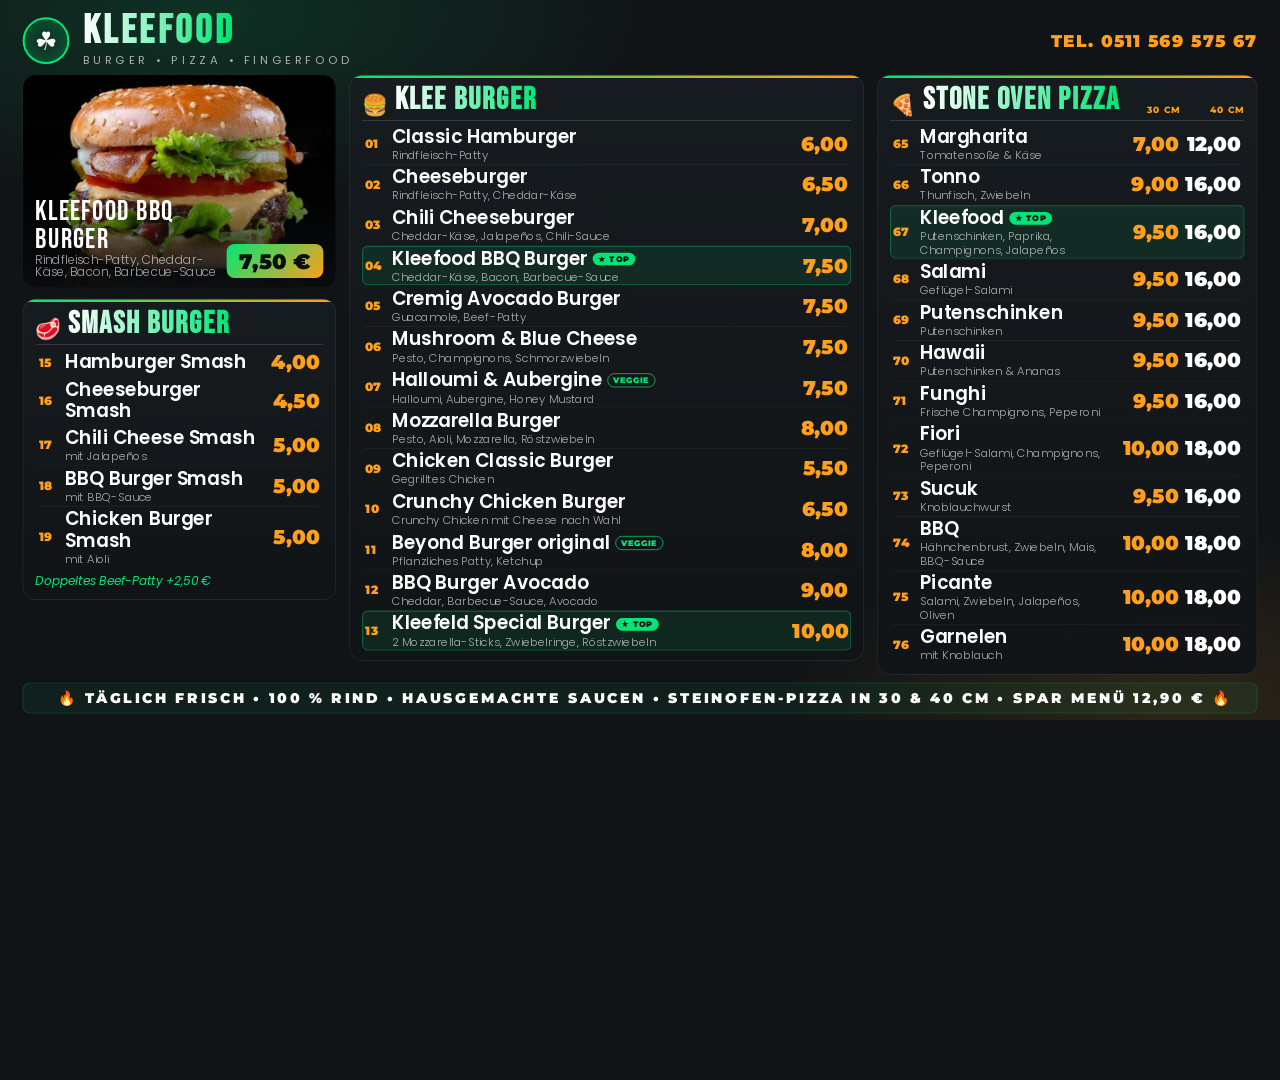
==== screen_left.html @ e74edaed "Versionsnummer an den Bildpfaden gegen alte Bilder im Cache Co-Authored-By: Claude Opus 5 <noreply@a" ====
<!DOCTYPE html>
<html lang="de">
<head>
<meta charset="UTF-8">
<title>KLEEFOOD – Screen 1 – Burger & Pizza</title>
<link href="https://fonts.googleapis.com/css2?family=Bebas+Neue&family=Montserrat:wght@800;900&family=Poppins:wght@300;500;600&display=swap" rel="stylesheet">
<style>
/* =======================================================================
   KLEEFOOD – SCREEN 1 (1920x1080)
   Alles gleichzeitig sichtbar, nichts wechselt:
     links   echte Fotos (Burger, Pizza) + Smash Burger
     Mitte   alle Burger 01–13
     rechts  alle Pizzen 65–76 mit 30 cm / 40 cm
   Bewegung: Fotos mit langsamem Zoom, Einblendungen laufen alle 60 s neu.
   Fire TV Stick: nur transform / opacity / clip-path, keine Filter.
   ======================================================================= */

:root{
  --bg:#111417; --green:#00E676; --gold:#FF9F1C;
  --white:#fff; --muted:rgba(255,255,255,.64); --line:rgba(255,255,255,.09);
}
*{margin:0;padding:0;box-sizing:border-box;}
html,body{
  width:1920px;height:1080px;overflow:hidden;background:var(--bg);color:var(--white);
  font-family:'Poppins',system-ui,sans-serif;transform-origin:top left;
}
#board{
  position:relative;width:1920px;height:1080px;padding:18px 34px 0;display:flex;flex-direction:column;
  background:
    radial-gradient(56% 42% at 16% 2%,  rgba(0,230,118,.14), transparent 62%),
    radial-gradient(50% 40% at 92% 98%, rgba(255,159,28,.12), transparent 62%);
}

/* ---------- Kopf ---------- */
header{display:flex;align-items:center;flex:none;height:86px;}
header .mark{margin-right:20px;}
.mark{width:70px;height:70px;flex:none;border-radius:50%;font-size:38px;
  display:flex;align-items:center;justify-content:center;
  border:3px solid var(--green);background:rgba(0,230,118,.08);box-shadow:0 0 28px rgba(0,230,118,.22) inset;}
.brand h1{font-family:'Bebas Neue',sans-serif;font-size:62px;line-height:.88;letter-spacing:5px;
  background:linear-gradient(92deg,var(--white),var(--green) 55%,var(--gold));
  -webkit-background-clip:text;background-clip:text;color:transparent;}
.brand p{font-size:17px;letter-spacing:6px;text-transform:uppercase;color:var(--muted);margin-top:3px;}
.hours{margin-left:auto;text-align:right;font-family:'Montserrat',sans-serif;}
.hours .a{font-size:25px;font-weight:900;letter-spacing:2px;color:var(--gold);}
.hours .b{font-size:18px;font-weight:800;margin-top:4px;color:var(--muted);}

/* ---------- Raster ---------- */
#grid{flex:1;min-height:0;display:grid;grid-gap:20px;grid-template-columns:470px 1fr 570px;gap:20px;margin-top:8px;}
.col{display:flex;flex-direction:column;min-height:0;}
.col > * + *{margin-top:16px;}
.card{
  background:linear-gradient(180deg,rgba(23,28,32,.94),rgba(17,20,23,.94));
  border:1.5px solid var(--line);border-radius:20px;padding:14px 18px;
  display:flex;flex-direction:column;overflow:hidden;position:relative;min-height:0;
}
.card::before{content:"";position:absolute;top:0;left:0;right:0;height:4px;
  background:linear-gradient(90deg,var(--green),var(--gold));}
.play .card{animation:cardIn .7s cubic-bezier(.22,1,.36,1) calc(var(--c)*.1s) both;}
@keyframes cardIn{from{opacity:0;transform:translateY(34px);} to{opacity:1;transform:none;}}

/* ---------- Bildfenster (Burger und Pizza im Wechsel) ---------- */
.shot{position:relative;flex:none;height:320px;border-radius:20px;overflow:hidden;border:1.5px solid var(--line);background:#000;}
.shot .pic{
  position:absolute;top:0;left:0;right:0;bottom:0;
  background-position:center;background-size:cover;background-repeat:no-repeat;
  opacity:0;transition:opacity .8s ease;
}
.shot .pic.on{opacity:1;}
.shot::after{content:"";position:absolute;top:0;left:0;right:0;bottom:0;pointer-events:none;
  background:linear-gradient(0deg,rgba(10,12,14,.93) 0%,rgba(10,12,14,.12) 44%,transparent 68%);}
.shot .cap{position:absolute;left:18px;right:18px;bottom:14px;z-index:2;display:flex;align-items:flex-end;}
.shot .cap .t{font-family:'Bebas Neue',sans-serif;font-size:42px;line-height:1;letter-spacing:2px;}
.shot .cap .t b{display:block;font-family:'Poppins';font-weight:300;font-size:18px;color:var(--muted);letter-spacing:0;}
.shot .cap .p{margin-left:auto;font-family:'Montserrat',sans-serif;font-weight:900;font-size:32px;
  color:#0b0f11;background:linear-gradient(135deg,var(--green),var(--gold));padding:6px 18px;border-radius:12px;white-space:nowrap;}

/* ---------- Kategorie-Kopf ---------- */
.head{display:flex;align-items:flex-end;padding-bottom:7px;margin-bottom:4px;
  border-bottom:2px solid rgba(255,255,255,.13);flex:none;}
.sec + .sec .head{margin-top:10px;}
.play .head{animation:wipe .7s cubic-bezier(.22,1,.36,1) calc(.12s + var(--c)*.1s) both;}
@keyframes wipe{from{clip-path:inset(0 100% 0 0);} to{clip-path:inset(0 0 0 0);}}
.head .ico{font-size:31px;line-height:1;margin-right:10px;}
.head h2{font-family:'Bebas Neue',sans-serif;font-size:46px;letter-spacing:2.5px;line-height:1;
  background:linear-gradient(90deg,var(--white),var(--green));
  -webkit-background-clip:text;background-clip:text;color:transparent;}
.head .sizes{margin-left:auto;display:flex;}
.head .sizes span + span{margin-left:12px;}
.head .sizes span{width:84px;text-align:right;font-size:14px;font-weight:800;color:var(--gold);
  font-family:'Montserrat',sans-serif;letter-spacing:1px;text-transform:uppercase;}

/* ---------- Zeile ---------- */
.row{display:flex;align-items:center;padding:3px 5px;border-radius:9px;position:relative;}
.row + .row{border-top:1px solid rgba(255,255,255,.06);}
.play .row{animation:rowIn .5s cubic-bezier(.22,1,.36,1) calc(.25s + var(--c)*.1s + var(--i)*.045s) both;}
@keyframes rowIn{from{opacity:0;transform:translateY(26px);} to{opacity:1;transform:none;}}
.row .no{font-family:'Montserrat',sans-serif;font-weight:900;font-size:18px;color:var(--gold);width:30px;flex:none;margin-right:10px;}
.row .tx{flex:1;min-width:0;}
.row .nm{font-size:28px;font-weight:600;line-height:1.16;}
.row .ig{font-size:17px;font-weight:300;color:var(--muted);line-height:1.2;margin-top:1px;}
.row .pr{font-family:'Montserrat',sans-serif;font-weight:900;font-size:30px;color:var(--gold);
  width:84px;text-align:right;flex:none;white-space:nowrap;margin-left:10px;}
.row .pr.two{color:var(--white);}
.play .row .pr{animation:pop .45s cubic-bezier(.34,1.56,.64,1) calc(.4s + var(--c)*.1s + var(--i)*.045s) both;}
@keyframes pop{0%{opacity:0;transform:scale(.65);}60%{opacity:1;transform:scale(1.16);}100%{transform:scale(1);}}

.row.best{background:rgba(0,230,118,.09);box-shadow:inset 0 0 0 1.5px rgba(0,230,118,.32);}
.play .row.best{animation:rowIn .5s cubic-bezier(.22,1,.36,1) calc(.25s + var(--c)*.1s + var(--i)*.045s) both,
                          beat 7s ease-in-out 2s infinite;}
@keyframes beat{0%,88%,100%{transform:scale(1);}94%{transform:scale(1.03);}}
.tag{font-family:'Montserrat',sans-serif;font-size:12px;font-weight:900;letter-spacing:1.1px;
  padding:2px 8px;border-radius:99px;margin-left:8px;vertical-align:middle;white-space:nowrap;}
.tag.b{background:var(--green);color:#0b0f11;}
.tag.v{border:1px solid var(--green);color:var(--green);}
.hint{font-size:18px;font-style:italic;color:var(--green);padding-top:6px;}

/* ---------- Ticker ---------- */
footer{flex:none;height:66px;display:flex;align-items:center;padding:10px 0;}
#ticker{flex:1;height:46px;border-radius:11px;overflow:hidden;display:flex;align-items:center;
  border:1.5px solid rgba(0,230,118,.28);background:rgba(0,230,118,.06);}
#ticker .tr{display:flex;white-space:nowrap;animation:scroll 38s linear infinite;}
#ticker .tr span{font-family:'Montserrat',sans-serif;font-weight:900;font-size:21px;letter-spacing:4px;
  padding:0 52px;text-transform:uppercase;}
@keyframes scroll{from{transform:translateX(0);}to{transform:translateX(-50%);}}
</style>
</head>
<body>
<div id="board" class="play">

  <header>
    <div class="mark">☘</div>
    <div class="brand">
      <h1>KLEEFOOD</h1>
      <p>Burger • Pizza • Fingerfood</p>
    </div>
    <div class="hours">
      <div class="a">TEL. 0511 569 575 67</div>
    </div>
  </header>

  <div id="grid">
    <!-- Spalte 1: echte Fotos + Smash Burger -->
    <div class="col" style="--c:0">
      <div class="shot">
        <div class="pic" id="shotA"></div>
        <div class="pic" id="shotB"></div>
        <div class="cap">
          <div class="t" id="clipTitle"></div>
          <div class="p" id="clipPrice"></div>
        </div>
      </div>
      <div class="card" id="smash"></div>
    </div>

    <!-- Spalte 2: alle Burger -->
    <div class="col" style="--c:1"><div class="card" id="burger"></div></div>

    <!-- Spalte 3: alle Pizzen -->
    <div class="col" style="--c:2"><div class="card" id="pizza"></div></div>
  </div>

  <footer><div id="ticker"><div class="tr" id="tr"></div></div></footer>
</div>

<script>
/* =======================================================================
   INHALTE – Burger, Smash Burger und Pizza aus der KLEEFOOD-Karte.
   Fingerfood, Beilagen, Vegetarisch, Dips und Spar Menü laufen auf Screen 2.
   Eigene Fotos? Einfach die URLs in PHOTOS auf z. B. "fotos/burger.jpg" ändern.
   ======================================================================= */
/* Zwei Bilder im Wechsel – keine Videos mehr, damit der Fire TV Stick
   nichts dekodieren muss. Bilder liegen lokal im Ordner fotos/.          */
const V = "?v=2";                       // erzwingt Neuladen nach Bildtausch

const SHOTS = [
  {img:"fotos/burger.jpg", t:"KLEEFOOD BBQ BURGER", s:"Rindfleisch-Patty, Cheddar-Käse, Bacon, Barbecue-Sauce", p:"7,50 €"},
  {img:"fotos/pizza.jpg",  t:"PIZZA KLEEFOOD",    s:"Putenschinken, Paprika, Champignons, Jalapeños",     p:"9,50 €"}
];
const SHOT_MS = 8000;   // Wechsel alle 8 Sekunden

const TICKER = "🔥 TÄGLICH FRISCH • 100 % RIND • HAUSGEMACHTE SAUCEN • STEINOFEN-PIZZA IN 30 & 40 CM • SPAR MENÜ 12,90 € 🔥";

const SECTIONS = {
  burger: { ico:"🍔", title:"KLEE BURGER", items:[
    {no:"01", nm:"Classic Hamburger",      ig:"Rindfleisch-Patty",                             pr:"6,00"},
    {no:"02", nm:"Cheeseburger",           ig:"Rindfleisch-Patty, Cheddar-Käse",               pr:"6,50"},
    {no:"03", nm:"Chili Cheeseburger",     ig:"Cheddar-Käse, Jalapeños, Chili-Sauce",          pr:"7,00"},
    {no:"04", nm:"Kleefood BBQ Burger",    ig:"Cheddar-Käse, Bacon, Barbecue-Sauce",           pr:"7,50", best:true},
    {no:"05", nm:"Cremig Avocado Burger",  ig:"Guacamole, Beef-Patty",                         pr:"7,50"},
    {no:"06", nm:"Mushroom & Blue Cheese", ig:"Pesto, Champignons, Schmorzwiebeln",            pr:"7,50"},
    {no:"07", nm:"Halloumi & Aubergine",   ig:"Halloumi, Aubergine, Honey Mustard",            pr:"7,50", veg:true},
    {no:"08", nm:"Mozzarella Burger",      ig:"Pesto, Aioli, Mozzarella, Röstzwiebeln",        pr:"8,00"},
    {no:"09", nm:"Chicken Classic Burger", ig:"Gegrilltes Chicken",                            pr:"5,50"},
    {no:"10", nm:"Crunchy Chicken Burger", ig:"Crunchy Chicken mit Cheese nach Wahl",          pr:"6,50"},
    {no:"11", nm:"Beyond Burger original", ig:"Pflanzliches Patty, Ketchup",                   pr:"8,00", veg:true},
    {no:"12", nm:"BBQ Burger Avocado",     ig:"Cheddar, Barbecue-Sauce, Avocado",              pr:"9,00"},
    {no:"13", nm:"Kleefeld Special Burger",ig:"2 Mozzarella-Sticks, Zwiebelringe, Röstzwiebeln",pr:"10,00", best:true}
  ], note:"100 % Rind · alle Burger mit Ketchup, Mayonnaise, Tomaten, sauren Gurken, Senf, Zwiebeln & Mixed-Salat" },

  smash: { ico:"🥩", title:"SMASH BURGER", hint:"Doppeltes Beef-Patty  +2,50 €", items:[
    {no:"15", nm:"Hamburger Smash",    ig:"",              pr:"4,00"},
    {no:"16", nm:"Cheeseburger Smash", ig:"",              pr:"4,50"},
    {no:"17", nm:"Chili Cheese Smash", ig:"mit Jalapeños", pr:"5,00"},
    {no:"18", nm:"BBQ Burger Smash",   ig:"mit BBQ-Sauce", pr:"5,00"},
    {no:"19", nm:"Chicken Burger Smash",ig:"mit Aioli",    pr:"5,00"}
  ]},

  pizza: { ico:"🍕", title:"STONE OVEN PIZZA", sizes:["30 cm","40 cm"], items:[
    {no:"65", nm:"Margharita",    ig:"Tomatensoße & Käse",                        pr:"7,00",  pr2:"12,00"},
    {no:"66", nm:"Tonno",         ig:"Thunfisch, Zwiebeln",                       pr:"9,00",  pr2:"16,00"},
    {no:"67", nm:"Kleefood",      ig:"Putenschinken, Paprika, Champignons, Jalapeños", pr:"9,50", pr2:"16,00", best:true},
    {no:"68", nm:"Salami",        ig:"Geflügel-Salami",                           pr:"9,50",  pr2:"16,00"},
    {no:"69", nm:"Putenschinken", ig:"Putenschinken",                             pr:"9,50",  pr2:"16,00"},
    {no:"70", nm:"Hawaii",        ig:"Putenschinken & Ananas",                    pr:"9,50",  pr2:"16,00"},
    {no:"71", nm:"Funghi",        ig:"Frische Champignons, Peperoni",             pr:"9,50",  pr2:"16,00"},
    {no:"72", nm:"Fiori",         ig:"Geflügel-Salami, Champignons, Peperoni",    pr:"10,00", pr2:"18,00"},
    {no:"73", nm:"Sucuk",         ig:"Knoblauchwurst",                            pr:"9,50",  pr2:"16,00"},
    {no:"74", nm:"BBQ",           ig:"Hähnchenbrust, Zwiebeln, Mais, BBQ-Sauce",  pr:"10,00", pr2:"18,00"},
    {no:"75", nm:"Picante",       ig:"Salami, Zwiebeln, Jalapeños, Oliven",       pr:"10,00", pr2:"18,00"},
    {no:"76", nm:"Garnelen",      ig:"mit Knoblauch",                             pr:"10,00", pr2:"18,00"}
  ], note:"Alle Pizzen mit Tomatensoße &amp; Käse" }
};

/* ---------- Aufbau ---------- */
document.getElementById('tr').innerHTML = '<span>' + TICKER + '</span><span>' + TICKER + '</span>';

function renderSection(sec){
  const sizes = sec.sizes ? '<div class="sizes">' + sec.sizes.map(s => '<span>' + s + '</span>').join('') + '</div>' : '';
  const rows = sec.items.map((it,i) =>
    '<div class="row' + (it.best ? ' best' : '') + '" style="--i:' + i + '">' +
      '<div class="no">' + it.no + '</div>' +
      '<div class="tx"><div class="nm">' + it.nm +
        (it.best ? '<span class="tag b">★ TOP</span>' : '') +
        (it.veg  ? '<span class="tag v">VEGGIE</span>' : '') +
      '</div>' + (it.ig ? '<div class="ig">' + it.ig + '</div>' : '') + '</div>' +
      '<div class="pr">' + it.pr + '</div>' +
      (it.pr2 !== undefined ? '<div class="pr two">' + it.pr2 + '</div>' : '') +
    '</div>').join('');
  return '<div class="head"><span class="ico">' + sec.ico + '</span><h2>' + sec.title + '</h2>' + sizes + '</div>' +
         rows + (sec.hint ? '<div class="hint">' + sec.hint + '</div>' : '');
}

document.getElementById('burger').innerHTML = renderSection(SECTIONS.burger);
document.getElementById('smash').innerHTML  = renderSection(SECTIONS.smash);
document.getElementById('pizza').innerHTML  = renderSection(SECTIONS.pizza);

/* ---------- Bildwechsel: zwei <img>, weich übergeblendet ---------- */
const shotEls = [document.getElementById('shotA'), document.getElementById('shotB')];
const clipTitle = document.getElementById('clipTitle');
const clipPrice = document.getElementById('clipPrice');
let si = -1, front = 0;

SHOTS.forEach((sh,i) => { shotEls[i].style.backgroundImage = 'url(' + sh.img + V + ')'; });

function nextShot(){
  si = (si + 1) % SHOTS.length;
  const sh = SHOTS[si];
  shotEls.forEach((el,n) => el.classList.toggle('on', n === si));
  clipTitle.innerHTML = sh.t + '<b>' + sh.s + '</b>';
  clipPrice.textContent = sh.p;
}
nextShot();
setInterval(nextShot, SHOT_MS);

/* Die Einblendung läuft nur einmal beim Start. Danach bleibt das Bild ruhig
   stehen; die Dauerschleife machen der Bildwechsel und das Laufband.
   Die Seite lädt sich nie neu.                                            */

/* ---------- Auto-Skalierung auf abweichende Displaygrößen ---------- */
function fit(){
  const s = Math.min(innerWidth/1920, innerHeight/1080);
  document.body.style.transform = 'scale(' + s + ')';
}
addEventListener('resize', fit); fit();
</script>
</body>
</html>
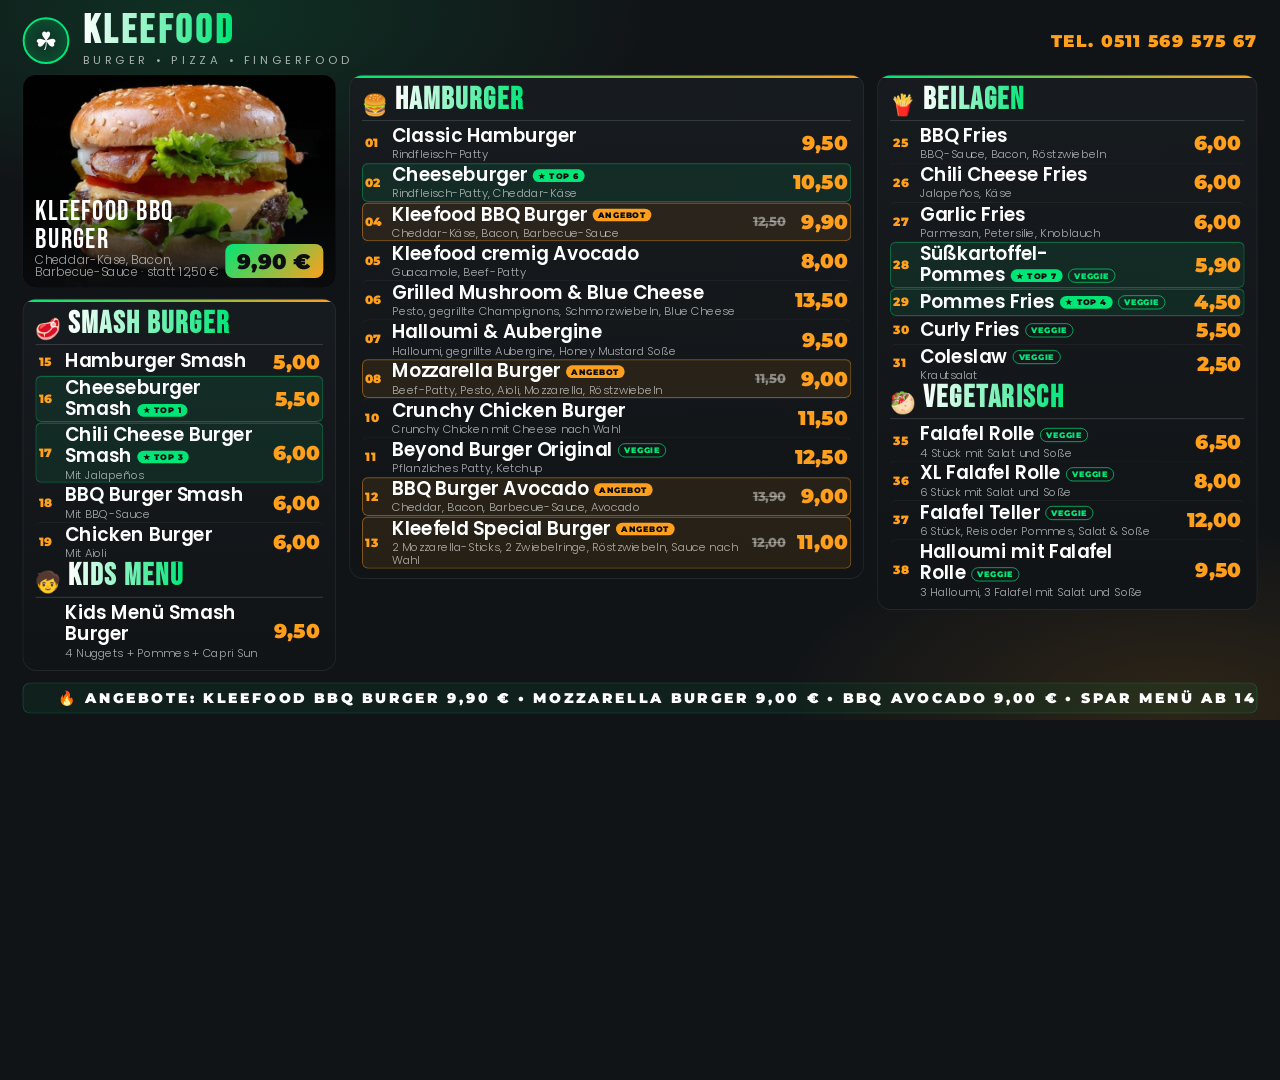
==== commit 5239154e: "Alle Screens an die echte Speisekarte von kleefood-lieferung.de angeglichen Die Screens liefen noch " ====
--- a/screen_left.html
+++ b/screen_left.html
@@ -46,8 +46,12 @@
 .hours .b{font-size:18px;font-weight:800;margin-top:4px;color:var(--muted);}
 
 /* ---------- Raster ---------- */
-#grid{flex:1;min-height:0;display:grid;grid-gap:20px;grid-template-columns:470px 1fr 570px;gap:20px;margin-top:8px;}
+/* Flexbox statt CSS Grid: laeuft auch auf sehr alten TV-Browsern */
+#grid{flex:1;min-height:0;display:flex;margin-top:8px;}
 .col{display:flex;flex-direction:column;min-height:0;}
+.col:nth-child(1){width:470px;flex:0 0 470px;margin-right:20px;}
+.col:nth-child(2){flex:1 1 auto;min-width:0;margin-right:20px;}
+.col:nth-child(3){width:570px;flex:0 0 570px;}
 .col > * + *{margin-top:16px;}
 .card{
   background:linear-gradient(180deg,rgba(23,28,32,.94),rgba(17,20,23,.94));
@@ -91,7 +95,7 @@
   font-family:'Montserrat',sans-serif;letter-spacing:1px;text-transform:uppercase;}
 
 /* ---------- Zeile ---------- */
-.row{display:flex;align-items:center;padding:3px 5px;border-radius:9px;position:relative;}
+.row{display:flex;align-items:center;padding:2px 5px;border-radius:9px;position:relative;}
 .row + .row{border-top:1px solid rgba(255,255,255,.06);}
 .play .row{animation:rowIn .5s cubic-bezier(.22,1,.36,1) calc(.25s + var(--c)*.1s + var(--i)*.045s) both;}
 @keyframes rowIn{from{opacity:0;transform:translateY(26px);} to{opacity:1;transform:none;}}
@@ -113,6 +117,12 @@
   padding:2px 8px;border-radius:99px;margin-left:8px;vertical-align:middle;white-space:nowrap;}
 .tag.b{background:var(--green);color:#0b0f11;}
 .tag.v{border:1px solid var(--green);color:var(--green);}
+.tag.d{background:var(--gold);color:#0b0f11;}
+.row.deal{box-shadow:inset 0 0 0 1.5px rgba(255,159,28,.42);background:rgba(255,159,28,.09);}
+.row .alt{
+  font-family:'Montserrat',sans-serif;font-weight:800;font-size:19px;color:rgba(255,255,255,.45);
+  text-decoration:line-through;margin-left:10px;white-space:nowrap;flex:none;
+}
 .hint{font-size:18px;font-style:italic;color:var(--green);padding-top:6px;}
 
 /* ---------- Ticker ---------- */
@@ -174,52 +184,56 @@
 const V = "?v=2";                       // erzwingt Neuladen nach Bildtausch
 
 const SHOTS = [
-  {img:"fotos/burger.jpg", t:"KLEEFOOD BBQ BURGER", s:"Rindfleisch-Patty, Cheddar-Käse, Bacon, Barbecue-Sauce", p:"7,50 €"},
-  {img:"fotos/pizza.jpg",  t:"PIZZA KLEEFOOD",    s:"Putenschinken, Paprika, Champignons, Jalapeños",     p:"9,50 €"}
+  {img:"fotos/burger.jpg", t:"KLEEFOOD BBQ BURGER", s:"Cheddar-Käse, Bacon, Barbecue-Sauce · statt 12,50 €", p:"9,90 €"},
+  {img:"fotos/pizza.jpg",  t:"PIZZA KLEEFOOD",    s:"Putenschinken, Paprika, fr. Champignon, Jalapeños",  p:"11,50 €"}
 ];
 const SHOT_MS = 8000;   // Wechsel alle 8 Sekunden
 
-const TICKER = "🔥 TÄGLICH FRISCH • 100 % RIND • HAUSGEMACHTE SAUCEN • STEINOFEN-PIZZA IN 30 & 40 CM • SPAR MENÜ 12,90 € 🔥";
+const TICKER = "🔥 ANGEBOTE: KLEEFOOD BBQ BURGER 9,90 € • MOZZARELLA BURGER 9,00 € • BBQ AVOCADO 9,00 € • SPAR MENÜ AB 14,90 € • PIZZA AUF DEM ANDEREN SCREEN 🔥";
 
 const SECTIONS = {
-  burger: { ico:"🍔", title:"KLEE BURGER", items:[
-    {no:"01", nm:"Classic Hamburger",      ig:"Rindfleisch-Patty",                             pr:"6,00"},
-    {no:"02", nm:"Cheeseburger",           ig:"Rindfleisch-Patty, Cheddar-Käse",               pr:"6,50"},
-    {no:"03", nm:"Chili Cheeseburger",     ig:"Cheddar-Käse, Jalapeños, Chili-Sauce",          pr:"7,00"},
-    {no:"04", nm:"Kleefood BBQ Burger",    ig:"Cheddar-Käse, Bacon, Barbecue-Sauce",           pr:"7,50", best:true},
-    {no:"05", nm:"Cremig Avocado Burger",  ig:"Guacamole, Beef-Patty",                         pr:"7,50"},
-    {no:"06", nm:"Mushroom & Blue Cheese", ig:"Pesto, Champignons, Schmorzwiebeln",            pr:"7,50"},
-    {no:"07", nm:"Halloumi & Aubergine",   ig:"Halloumi, Aubergine, Honey Mustard",            pr:"7,50", veg:true},
-    {no:"08", nm:"Mozzarella Burger",      ig:"Pesto, Aioli, Mozzarella, Röstzwiebeln",        pr:"8,00"},
-    {no:"09", nm:"Chicken Classic Burger", ig:"Gegrilltes Chicken",                            pr:"5,50"},
-    {no:"10", nm:"Crunchy Chicken Burger", ig:"Crunchy Chicken mit Cheese nach Wahl",          pr:"6,50"},
-    {no:"11", nm:"Beyond Burger original", ig:"Pflanzliches Patty, Ketchup",                   pr:"8,00", veg:true},
-    {no:"12", nm:"BBQ Burger Avocado",     ig:"Cheddar, Barbecue-Sauce, Avocado",              pr:"9,00"},
-    {no:"13", nm:"Kleefeld Special Burger",ig:"2 Mozzarella-Sticks, Zwiebelringe, Röstzwiebeln",pr:"10,00", best:true}
-  ], note:"100 % Rind · alle Burger mit Ketchup, Mayonnaise, Tomaten, sauren Gurken, Senf, Zwiebeln & Mixed-Salat" },
-
-  smash: { ico:"🥩", title:"SMASH BURGER", hint:"Doppeltes Beef-Patty  +2,50 €", items:[
-    {no:"15", nm:"Hamburger Smash",    ig:"",              pr:"4,00"},
-    {no:"16", nm:"Cheeseburger Smash", ig:"",              pr:"4,50"},
-    {no:"17", nm:"Chili Cheese Smash", ig:"mit Jalapeños", pr:"5,00"},
-    {no:"18", nm:"BBQ Burger Smash",   ig:"mit BBQ-Sauce", pr:"5,00"},
-    {no:"19", nm:"Chicken Burger Smash",ig:"mit Aioli",    pr:"5,00"}
-  ]},
-
-  pizza: { ico:"🍕", title:"STONE OVEN PIZZA", sizes:["30 cm","40 cm"], items:[
-    {no:"65", nm:"Margharita",    ig:"Tomatensoße & Käse",                        pr:"7,00",  pr2:"12,00"},
-    {no:"66", nm:"Tonno",         ig:"Thunfisch, Zwiebeln",                       pr:"9,00",  pr2:"16,00"},
-    {no:"67", nm:"Kleefood",      ig:"Putenschinken, Paprika, Champignons, Jalapeños", pr:"9,50", pr2:"16,00", best:true},
-    {no:"68", nm:"Salami",        ig:"Geflügel-Salami",                           pr:"9,50",  pr2:"16,00"},
-    {no:"69", nm:"Putenschinken", ig:"Putenschinken",                             pr:"9,50",  pr2:"16,00"},
-    {no:"70", nm:"Hawaii",        ig:"Putenschinken & Ananas",                    pr:"9,50",  pr2:"16,00"},
-    {no:"71", nm:"Funghi",        ig:"Frische Champignons, Peperoni",             pr:"9,50",  pr2:"16,00"},
-    {no:"72", nm:"Fiori",         ig:"Geflügel-Salami, Champignons, Peperoni",    pr:"10,00", pr2:"18,00"},
-    {no:"73", nm:"Sucuk",         ig:"Knoblauchwurst",                            pr:"9,50",  pr2:"16,00"},
-    {no:"74", nm:"BBQ",           ig:"Hähnchenbrust, Zwiebeln, Mais, BBQ-Sauce",  pr:"10,00", pr2:"18,00"},
-    {no:"75", nm:"Picante",       ig:"Salami, Zwiebeln, Jalapeños, Oliven",       pr:"10,00", pr2:"18,00"},
-    {no:"76", nm:"Garnelen",      ig:"mit Knoblauch",                             pr:"10,00", pr2:"18,00"}
-  ], note:"Alle Pizzen mit Tomatensoße &amp; Käse" }
+  hamburger: { ico:"🍔", title:"HAMBURGER", items:[
+    {no:"01", nm:"Classic Hamburger",          ig:"Rindfleisch-Patty",                                          pr:"9,50"},
+    {no:"02", nm:"Cheeseburger",               ig:"Rindfleisch-Patty, Cheddar-Käse",                            pr:"10,50", best:"6"},
+    {no:"04", nm:"Kleefood BBQ Burger",        ig:"Cheddar-Käse, Bacon, Barbecue-Sauce",                        pr:"9,90",  alt:"12,50"},
+    {no:"05", nm:"Kleefood cremig Avocado",    ig:"Guacamole, Beef-Patty",                                      pr:"8,00"},
+    {no:"06", nm:"Grilled Mushroom & Blue Cheese", ig:"Pesto, gegrillte Champignons, Schmorzwiebeln, Blue Cheese", pr:"13,50"},
+    {no:"07", nm:"Halloumi & Aubergine",       ig:"Halloumi, gegrillte Aubergine, Honey Mustard Soße",          pr:"9,50"},
+    {no:"08", nm:"Mozzarella Burger",          ig:"Beef-Patty, Pesto, Aioli, Mozzarella, Röstzwiebeln",         pr:"9,00",  alt:"11,50"},
+    {no:"10", nm:"Crunchy Chicken Burger",     ig:"Crunchy Chicken mit Cheese nach Wahl",                       pr:"11,50"},
+    {no:"11", nm:"Beyond Burger Original",     ig:"Pflanzliches Patty, Ketchup",                                pr:"12,50", veg:true},
+    {no:"12", nm:"BBQ Burger Avocado",         ig:"Cheddar, Bacon, Barbecue-Sauce, Avocado",                    pr:"9,00",  alt:"13,90"},
+    {no:"13", nm:"Kleefeld Special Burger",    ig:"2 Mozzarella-Sticks, 2 Zwiebelringe, Röstzwiebeln, Sauce nach Wahl", pr:"11,00", alt:"12,00"}
+  ]},
+
+  smash: { ico:"🥩", title:"SMASH BURGER", items:[
+    {no:"15", nm:"Hamburger Smash",        ig:"",                 pr:"5,00"},
+    {no:"16", nm:"Cheeseburger Smash",     ig:"",                 pr:"5,50", best:"1"},
+    {no:"17", nm:"Chili Cheese Burger Smash", ig:"Mit Jalapeños", pr:"6,00", best:"3"},
+    {no:"18", nm:"BBQ Burger Smash",       ig:"Mit BBQ-Sauce",    pr:"6,00"},
+    {no:"19", nm:"Chicken Burger",         ig:"Mit Aioli",        pr:"6,00"}
+  ]},
+
+  kids: { ico:"🧒", title:"KIDS MENÜ", items:[
+    {no:"", nm:"Kids Menü Smash Burger", ig:"4 Nuggets + Pommes + Capri Sun", pr:"9,50"}
+  ]},
+
+  beilagen: { ico:"🍟", title:"BEILAGEN", items:[
+    {no:"25", nm:"BBQ Fries",           ig:"BBQ-Sauce, Bacon, Röstzwiebeln",   pr:"6,00"},
+    {no:"26", nm:"Chili Cheese Fries",  ig:"Jalapeños, Käse",                  pr:"6,00"},
+    {no:"27", nm:"Garlic Fries",        ig:"Parmesan, Petersilie, Knoblauch",  pr:"6,00"},
+    {no:"28", nm:"Süßkartoffel-Pommes", ig:"",                                 pr:"5,90", best:"7", veg:true},
+    {no:"29", nm:"Pommes Fries",        ig:"",                                 pr:"4,50", best:"4", veg:true},
+    {no:"30", nm:"Curly Fries",         ig:"",                                 pr:"5,50", veg:true},
+    {no:"31", nm:"Coleslaw",            ig:"Krautsalat",                       pr:"2,50", veg:true}
+  ]},
+
+  veg: { ico:"🥙", title:"VEGETARISCH", items:[
+    {no:"35", nm:"Falafel Rolle",          ig:"4 Stück mit Salat und Soße",              pr:"6,50",  veg:true},
+    {no:"36", nm:"XL Falafel Rolle",       ig:"6 Stück mit Salat und Soße",              pr:"8,00",  veg:true},
+    {no:"37", nm:"Falafel Teller",         ig:"6 Stück, Reis oder Pommes, Salat & Soße", pr:"12,00", veg:true},
+    {no:"38", nm:"Halloumi mit Falafel Rolle", ig:"3 Halloumi, 3 Falafel mit Salat und Soße", pr:"9,50", veg:true}
+  ]}
 };
 
 /* ---------- Aufbau ---------- */
@@ -228,12 +242,14 @@
 function renderSection(sec){
   const sizes = sec.sizes ? '<div class="sizes">' + sec.sizes.map(s => '<span>' + s + '</span>').join('') + '</div>' : '';
   const rows = sec.items.map((it,i) =>
-    '<div class="row' + (it.best ? ' best' : '') + '" style="--i:' + i + '">' +
-      '<div class="no">' + it.no + '</div>' +
+    '<div class="row' + (it.best ? ' best' : '') + (it.alt ? ' deal' : '') + '" style="--i:' + i + '">' +
+      '<div class="no">' + (it.no || '') + '</div>' +
       '<div class="tx"><div class="nm">' + it.nm +
-        (it.best ? '<span class="tag b">★ TOP</span>' : '') +
+        (it.best ? '<span class="tag b">\u2605 TOP ' + it.best + '</span>' : '') +
         (it.veg  ? '<span class="tag v">VEGGIE</span>' : '') +
+        (it.alt  ? '<span class="tag d">ANGEBOT</span>' : '') +
       '</div>' + (it.ig ? '<div class="ig">' + it.ig + '</div>' : '') + '</div>' +
+      (it.alt ? '<div class="alt">' + it.alt + '</div>' : '') +
       '<div class="pr">' + it.pr + '</div>' +
       (it.pr2 !== undefined ? '<div class="pr two">' + it.pr2 + '</div>' : '') +
     '</div>').join('');
@@ -241,9 +257,9 @@
          rows + (sec.hint ? '<div class="hint">' + sec.hint + '</div>' : '');
 }
 
-document.getElementById('burger').innerHTML = renderSection(SECTIONS.burger);
-document.getElementById('smash').innerHTML  = renderSection(SECTIONS.smash);
-document.getElementById('pizza').innerHTML  = renderSection(SECTIONS.pizza);
+document.getElementById('smash').innerHTML  = renderSection(SECTIONS.smash) + renderSection(SECTIONS.kids);
+document.getElementById('burger').innerHTML = renderSection(SECTIONS.hamburger);
+document.getElementById('pizza').innerHTML  = renderSection(SECTIONS.beilagen) + renderSection(SECTIONS.veg);
 
 /* ---------- Bildwechsel: zwei <img>, weich übergeblendet ---------- */
 const shotEls = [document.getElementById('shotA'), document.getElementById('shotB')];
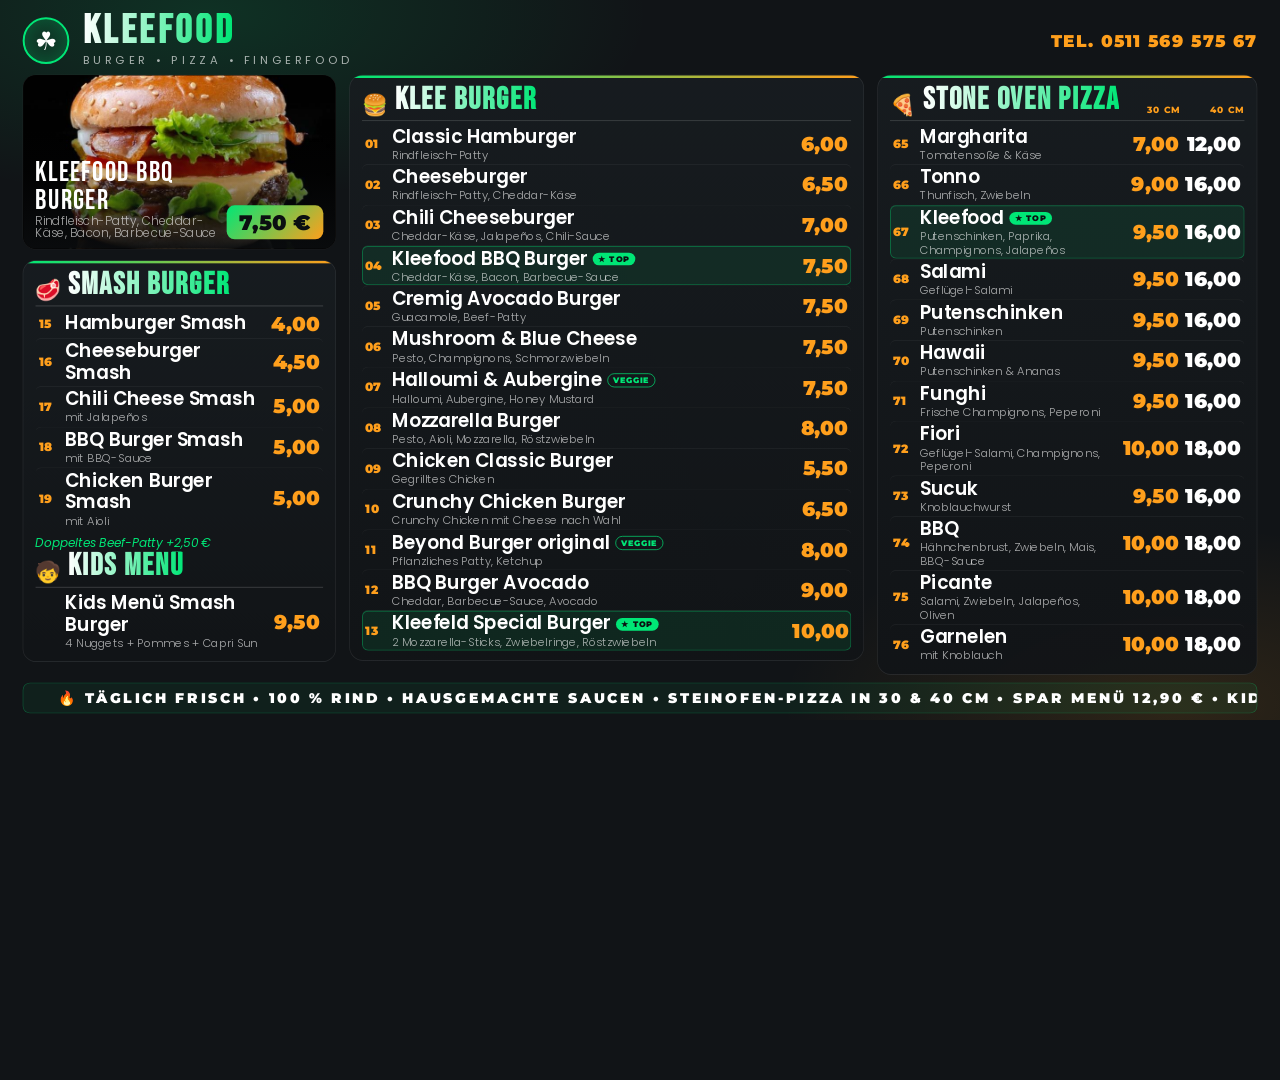
==== commit bbe4ff42: "Nur die fehlenden Gerichte ergaenzt, Preise unveraendert gelassen Die Preisaenderung von der Website" ====
--- a/screen_left.html
+++ b/screen_left.html
@@ -64,7 +64,7 @@
 @keyframes cardIn{from{opacity:0;transform:translateY(34px);} to{opacity:1;transform:none;}}
 
 /* ---------- Bildfenster (Burger und Pizza im Wechsel) ---------- */
-.shot{position:relative;flex:none;height:320px;border-radius:20px;overflow:hidden;border:1.5px solid var(--line);background:#000;}
+.shot{position:relative;flex:none;height:262px;border-radius:20px;overflow:hidden;border:1.5px solid var(--line);background:#000;}
 .shot .pic{
   position:absolute;top:0;left:0;right:0;bottom:0;
   background-position:center;background-size:cover;background-repeat:no-repeat;
@@ -95,7 +95,7 @@
   font-family:'Montserrat',sans-serif;letter-spacing:1px;text-transform:uppercase;}
 
 /* ---------- Zeile ---------- */
-.row{display:flex;align-items:center;padding:2px 5px;border-radius:9px;position:relative;}
+.row{display:flex;align-items:center;padding:3px 5px;border-radius:9px;position:relative;}
 .row + .row{border-top:1px solid rgba(255,255,255,.06);}
 .play .row{animation:rowIn .5s cubic-bezier(.22,1,.36,1) calc(.25s + var(--c)*.1s + var(--i)*.045s) both;}
 @keyframes rowIn{from{opacity:0;transform:translateY(26px);} to{opacity:1;transform:none;}}
@@ -117,12 +117,6 @@
   padding:2px 8px;border-radius:99px;margin-left:8px;vertical-align:middle;white-space:nowrap;}
 .tag.b{background:var(--green);color:#0b0f11;}
 .tag.v{border:1px solid var(--green);color:var(--green);}
-.tag.d{background:var(--gold);color:#0b0f11;}
-.row.deal{box-shadow:inset 0 0 0 1.5px rgba(255,159,28,.42);background:rgba(255,159,28,.09);}
-.row .alt{
-  font-family:'Montserrat',sans-serif;font-weight:800;font-size:19px;color:rgba(255,255,255,.45);
-  text-decoration:line-through;margin-left:10px;white-space:nowrap;flex:none;
-}
 .hint{font-size:18px;font-style:italic;color:var(--green);padding-top:6px;}
 
 /* ---------- Ticker ---------- */
@@ -184,56 +178,57 @@
 const V = "?v=2";                       // erzwingt Neuladen nach Bildtausch
 
 const SHOTS = [
-  {img:"fotos/burger.jpg", t:"KLEEFOOD BBQ BURGER", s:"Cheddar-Käse, Bacon, Barbecue-Sauce · statt 12,50 €", p:"9,90 €"},
-  {img:"fotos/pizza.jpg",  t:"PIZZA KLEEFOOD",    s:"Putenschinken, Paprika, fr. Champignon, Jalapeños",  p:"11,50 €"}
+  {img:"fotos/burger.jpg", t:"KLEEFOOD BBQ BURGER", s:"Rindfleisch-Patty, Cheddar-Käse, Bacon, Barbecue-Sauce", p:"7,50 €"},
+  {img:"fotos/pizza.jpg",  t:"PIZZA KLEEFOOD",    s:"Putenschinken, Paprika, Champignons, Jalapeños",     p:"9,50 €"}
 ];
 const SHOT_MS = 8000;   // Wechsel alle 8 Sekunden
 
-const TICKER = "🔥 ANGEBOTE: KLEEFOOD BBQ BURGER 9,90 € • MOZZARELLA BURGER 9,00 € • BBQ AVOCADO 9,00 € • SPAR MENÜ AB 14,90 € • PIZZA AUF DEM ANDEREN SCREEN 🔥";
+const TICKER = "🔥 TÄGLICH FRISCH • 100 % RIND • HAUSGEMACHTE SAUCEN • STEINOFEN-PIZZA IN 30 & 40 CM • SPAR MENÜ 12,90 € • KIDS MENÜ 9,50 € 🔥";
 
 const SECTIONS = {
-  hamburger: { ico:"🍔", title:"HAMBURGER", items:[
-    {no:"01", nm:"Classic Hamburger",          ig:"Rindfleisch-Patty",                                          pr:"9,50"},
-    {no:"02", nm:"Cheeseburger",               ig:"Rindfleisch-Patty, Cheddar-Käse",                            pr:"10,50", best:"6"},
-    {no:"04", nm:"Kleefood BBQ Burger",        ig:"Cheddar-Käse, Bacon, Barbecue-Sauce",                        pr:"9,90",  alt:"12,50"},
-    {no:"05", nm:"Kleefood cremig Avocado",    ig:"Guacamole, Beef-Patty",                                      pr:"8,00"},
-    {no:"06", nm:"Grilled Mushroom & Blue Cheese", ig:"Pesto, gegrillte Champignons, Schmorzwiebeln, Blue Cheese", pr:"13,50"},
-    {no:"07", nm:"Halloumi & Aubergine",       ig:"Halloumi, gegrillte Aubergine, Honey Mustard Soße",          pr:"9,50"},
-    {no:"08", nm:"Mozzarella Burger",          ig:"Beef-Patty, Pesto, Aioli, Mozzarella, Röstzwiebeln",         pr:"9,00",  alt:"11,50"},
-    {no:"10", nm:"Crunchy Chicken Burger",     ig:"Crunchy Chicken mit Cheese nach Wahl",                       pr:"11,50"},
-    {no:"11", nm:"Beyond Burger Original",     ig:"Pflanzliches Patty, Ketchup",                                pr:"12,50", veg:true},
-    {no:"12", nm:"BBQ Burger Avocado",         ig:"Cheddar, Bacon, Barbecue-Sauce, Avocado",                    pr:"9,00",  alt:"13,90"},
-    {no:"13", nm:"Kleefeld Special Burger",    ig:"2 Mozzarella-Sticks, 2 Zwiebelringe, Röstzwiebeln, Sauce nach Wahl", pr:"11,00", alt:"12,00"}
-  ]},
-
-  smash: { ico:"🥩", title:"SMASH BURGER", items:[
-    {no:"15", nm:"Hamburger Smash",        ig:"",                 pr:"5,00"},
-    {no:"16", nm:"Cheeseburger Smash",     ig:"",                 pr:"5,50", best:"1"},
-    {no:"17", nm:"Chili Cheese Burger Smash", ig:"Mit Jalapeños", pr:"6,00", best:"3"},
-    {no:"18", nm:"BBQ Burger Smash",       ig:"Mit BBQ-Sauce",    pr:"6,00"},
-    {no:"19", nm:"Chicken Burger",         ig:"Mit Aioli",        pr:"6,00"}
+  burger: { ico:"🍔", title:"KLEE BURGER", items:[
+    {no:"01", nm:"Classic Hamburger",      ig:"Rindfleisch-Patty",                             pr:"6,00"},
+    {no:"02", nm:"Cheeseburger",           ig:"Rindfleisch-Patty, Cheddar-Käse",               pr:"6,50"},
+    {no:"03", nm:"Chili Cheeseburger",     ig:"Cheddar-Käse, Jalapeños, Chili-Sauce",          pr:"7,00"},
+    {no:"04", nm:"Kleefood BBQ Burger",    ig:"Cheddar-Käse, Bacon, Barbecue-Sauce",           pr:"7,50", best:true},
+    {no:"05", nm:"Cremig Avocado Burger",  ig:"Guacamole, Beef-Patty",                         pr:"7,50"},
+    {no:"06", nm:"Mushroom & Blue Cheese", ig:"Pesto, Champignons, Schmorzwiebeln",            pr:"7,50"},
+    {no:"07", nm:"Halloumi & Aubergine",   ig:"Halloumi, Aubergine, Honey Mustard",            pr:"7,50", veg:true},
+    {no:"08", nm:"Mozzarella Burger",      ig:"Pesto, Aioli, Mozzarella, Röstzwiebeln",        pr:"8,00"},
+    {no:"09", nm:"Chicken Classic Burger", ig:"Gegrilltes Chicken",                            pr:"5,50"},
+    {no:"10", nm:"Crunchy Chicken Burger", ig:"Crunchy Chicken mit Cheese nach Wahl",          pr:"6,50"},
+    {no:"11", nm:"Beyond Burger original", ig:"Pflanzliches Patty, Ketchup",                   pr:"8,00", veg:true},
+    {no:"12", nm:"BBQ Burger Avocado",     ig:"Cheddar, Barbecue-Sauce, Avocado",              pr:"9,00"},
+    {no:"13", nm:"Kleefeld Special Burger",ig:"2 Mozzarella-Sticks, Zwiebelringe, Röstzwiebeln",pr:"10,00", best:true}
+  ], note:"100 % Rind · alle Burger mit Ketchup, Mayonnaise, Tomaten, sauren Gurken, Senf, Zwiebeln & Mixed-Salat" },
+
+  smash: { ico:"🥩", title:"SMASH BURGER", hint:"Doppeltes Beef-Patty  +2,50 €", items:[
+    {no:"15", nm:"Hamburger Smash",    ig:"",              pr:"4,00"},
+    {no:"16", nm:"Cheeseburger Smash", ig:"",              pr:"4,50"},
+    {no:"17", nm:"Chili Cheese Smash", ig:"mit Jalapeños", pr:"5,00"},
+    {no:"18", nm:"BBQ Burger Smash",   ig:"mit BBQ-Sauce", pr:"5,00"},
+    {no:"19", nm:"Chicken Burger Smash",ig:"mit Aioli",    pr:"5,00"}
   ]},
 
   kids: { ico:"🧒", title:"KIDS MENÜ", items:[
     {no:"", nm:"Kids Menü Smash Burger", ig:"4 Nuggets + Pommes + Capri Sun", pr:"9,50"}
   ]},
 
-  beilagen: { ico:"🍟", title:"BEILAGEN", items:[
-    {no:"25", nm:"BBQ Fries",           ig:"BBQ-Sauce, Bacon, Röstzwiebeln",   pr:"6,00"},
-    {no:"26", nm:"Chili Cheese Fries",  ig:"Jalapeños, Käse",                  pr:"6,00"},
-    {no:"27", nm:"Garlic Fries",        ig:"Parmesan, Petersilie, Knoblauch",  pr:"6,00"},
-    {no:"28", nm:"Süßkartoffel-Pommes", ig:"",                                 pr:"5,90", best:"7", veg:true},
-    {no:"29", nm:"Pommes Fries",        ig:"",                                 pr:"4,50", best:"4", veg:true},
-    {no:"30", nm:"Curly Fries",         ig:"",                                 pr:"5,50", veg:true},
-    {no:"31", nm:"Coleslaw",            ig:"Krautsalat",                       pr:"2,50", veg:true}
-  ]},
-
-  veg: { ico:"🥙", title:"VEGETARISCH", items:[
-    {no:"35", nm:"Falafel Rolle",          ig:"4 Stück mit Salat und Soße",              pr:"6,50",  veg:true},
-    {no:"36", nm:"XL Falafel Rolle",       ig:"6 Stück mit Salat und Soße",              pr:"8,00",  veg:true},
-    {no:"37", nm:"Falafel Teller",         ig:"6 Stück, Reis oder Pommes, Salat & Soße", pr:"12,00", veg:true},
-    {no:"38", nm:"Halloumi mit Falafel Rolle", ig:"3 Halloumi, 3 Falafel mit Salat und Soße", pr:"9,50", veg:true}
-  ]}
+
+  pizza: { ico:"🍕", title:"STONE OVEN PIZZA", sizes:["30 cm","40 cm"], items:[
+    {no:"65", nm:"Margharita",    ig:"Tomatensoße & Käse",                        pr:"7,00",  pr2:"12,00"},
+    {no:"66", nm:"Tonno",         ig:"Thunfisch, Zwiebeln",                       pr:"9,00",  pr2:"16,00"},
+    {no:"67", nm:"Kleefood",      ig:"Putenschinken, Paprika, Champignons, Jalapeños", pr:"9,50", pr2:"16,00", best:true},
+    {no:"68", nm:"Salami",        ig:"Geflügel-Salami",                           pr:"9,50",  pr2:"16,00"},
+    {no:"69", nm:"Putenschinken", ig:"Putenschinken",                             pr:"9,50",  pr2:"16,00"},
+    {no:"70", nm:"Hawaii",        ig:"Putenschinken & Ananas",                    pr:"9,50",  pr2:"16,00"},
+    {no:"71", nm:"Funghi",        ig:"Frische Champignons, Peperoni",             pr:"9,50",  pr2:"16,00"},
+    {no:"72", nm:"Fiori",         ig:"Geflügel-Salami, Champignons, Peperoni",    pr:"10,00", pr2:"18,00"},
+    {no:"73", nm:"Sucuk",         ig:"Knoblauchwurst",                            pr:"9,50",  pr2:"16,00"},
+    {no:"74", nm:"BBQ",           ig:"Hähnchenbrust, Zwiebeln, Mais, BBQ-Sauce",  pr:"10,00", pr2:"18,00"},
+    {no:"75", nm:"Picante",       ig:"Salami, Zwiebeln, Jalapeños, Oliven",       pr:"10,00", pr2:"18,00"},
+    {no:"76", nm:"Garnelen",      ig:"mit Knoblauch",                             pr:"10,00", pr2:"18,00"}
+  ], note:"77–81 auf dem anderen Screen" }
 };
 
 /* ---------- Aufbau ---------- */
@@ -242,14 +237,12 @@
 function renderSection(sec){
   const sizes = sec.sizes ? '<div class="sizes">' + sec.sizes.map(s => '<span>' + s + '</span>').join('') + '</div>' : '';
   const rows = sec.items.map((it,i) =>
-    '<div class="row' + (it.best ? ' best' : '') + (it.alt ? ' deal' : '') + '" style="--i:' + i + '">' +
-      '<div class="no">' + (it.no || '') + '</div>' +
+    '<div class="row' + (it.best ? ' best' : '') + '" style="--i:' + i + '">' +
+      '<div class="no">' + it.no + '</div>' +
       '<div class="tx"><div class="nm">' + it.nm +
-        (it.best ? '<span class="tag b">\u2605 TOP ' + it.best + '</span>' : '') +
+        (it.best ? '<span class="tag b">★ TOP</span>' : '') +
         (it.veg  ? '<span class="tag v">VEGGIE</span>' : '') +
-        (it.alt  ? '<span class="tag d">ANGEBOT</span>' : '') +
       '</div>' + (it.ig ? '<div class="ig">' + it.ig + '</div>' : '') + '</div>' +
-      (it.alt ? '<div class="alt">' + it.alt + '</div>' : '') +
       '<div class="pr">' + it.pr + '</div>' +
       (it.pr2 !== undefined ? '<div class="pr two">' + it.pr2 + '</div>' : '') +
     '</div>').join('');
@@ -257,9 +250,9 @@
          rows + (sec.hint ? '<div class="hint">' + sec.hint + '</div>' : '');
 }
 
+document.getElementById('burger').innerHTML = renderSection(SECTIONS.burger);
 document.getElementById('smash').innerHTML  = renderSection(SECTIONS.smash) + renderSection(SECTIONS.kids);
-document.getElementById('burger').innerHTML = renderSection(SECTIONS.hamburger);
-document.getElementById('pizza').innerHTML  = renderSection(SECTIONS.beilagen) + renderSection(SECTIONS.veg);
+document.getElementById('pizza').innerHTML  = renderSection(SECTIONS.pizza);
 
 /* ---------- Bildwechsel: zwei <img>, weich übergeblendet ---------- */
 const shotEls = [document.getElementById('shotA'), document.getElementById('shotB')];
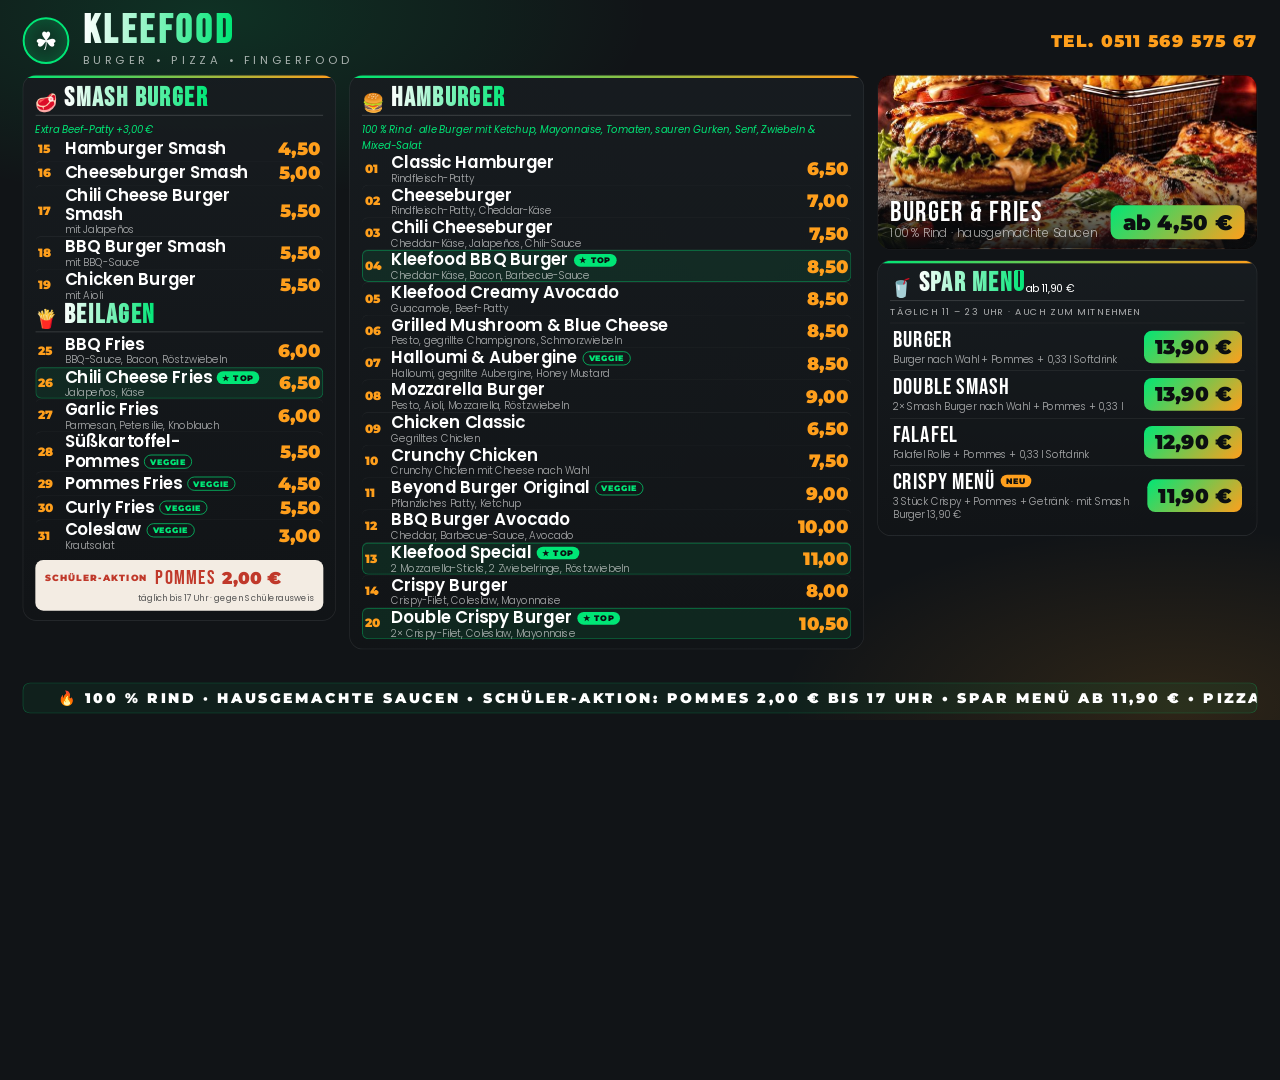
==== commit 24162605: "Preise und Gerichte vom Aufsteller - Screen 1 und 2 wiederhergestellt Der vorige Commit hatte screen" ====
--- a/screen_left.html
+++ b/screen_left.html
@@ -2,7 +2,7 @@
 <html lang="de">
 <head>
 <meta charset="UTF-8">
-<title>KLEEFOOD – Screen 1 – Burger & Pizza</title>
+<title>KLEEFOOD – Screen 1 – Burger & Fries</title>
 <link href="https://fonts.googleapis.com/css2?family=Bebas+Neue&family=Montserrat:wght@800;900&family=Poppins:wght@300;500;600&display=swap" rel="stylesheet">
 <style>
 /* =======================================================================
@@ -80,31 +80,31 @@
   color:#0b0f11;background:linear-gradient(135deg,var(--green),var(--gold));padding:6px 18px;border-radius:12px;white-space:nowrap;}
 
 /* ---------- Kategorie-Kopf ---------- */
-.head{display:flex;align-items:flex-end;padding-bottom:7px;margin-bottom:4px;
+.head{display:flex;align-items:flex-end;padding-bottom:5px;margin-bottom:3px;
   border-bottom:2px solid rgba(255,255,255,.13);flex:none;}
-.sec + .sec .head{margin-top:10px;}
+.sec + .sec .head{margin-top:8px;}
 .play .head{animation:wipe .7s cubic-bezier(.22,1,.36,1) calc(.12s + var(--c)*.1s) both;}
 @keyframes wipe{from{clip-path:inset(0 100% 0 0);} to{clip-path:inset(0 0 0 0);}}
-.head .ico{font-size:31px;line-height:1;margin-right:10px;}
-.head h2{font-family:'Bebas Neue',sans-serif;font-size:46px;letter-spacing:2.5px;line-height:1;
+.head .ico{font-size:27px;line-height:1;margin-right:9px;}
+.head h2{font-family:'Bebas Neue',sans-serif;font-size:40px;letter-spacing:2.5px;line-height:1;
   background:linear-gradient(90deg,var(--white),var(--green));
   -webkit-background-clip:text;background-clip:text;color:transparent;}
 .head .sizes{margin-left:auto;display:flex;}
 .head .sizes span + span{margin-left:12px;}
-.head .sizes span{width:84px;text-align:right;font-size:14px;font-weight:800;color:var(--gold);
+.head .sizes span{width:80px;text-align:right;font-size:14px;font-weight:800;color:var(--gold);
   font-family:'Montserrat',sans-serif;letter-spacing:1px;text-transform:uppercase;}
 
 /* ---------- Zeile ---------- */
-.row{display:flex;align-items:center;padding:3px 5px;border-radius:9px;position:relative;}
+.row{display:flex;align-items:center;padding:1px 4px;border-radius:9px;position:relative;}
 .row + .row{border-top:1px solid rgba(255,255,255,.06);}
 .play .row{animation:rowIn .5s cubic-bezier(.22,1,.36,1) calc(.25s + var(--c)*.1s + var(--i)*.045s) both;}
 @keyframes rowIn{from{opacity:0;transform:translateY(26px);} to{opacity:1;transform:none;}}
 .row .no{font-family:'Montserrat',sans-serif;font-weight:900;font-size:18px;color:var(--gold);width:30px;flex:none;margin-right:10px;}
 .row .tx{flex:1;min-width:0;}
-.row .nm{font-size:28px;font-weight:600;line-height:1.16;}
-.row .ig{font-size:17px;font-weight:300;color:var(--muted);line-height:1.2;margin-top:1px;}
-.row .pr{font-family:'Montserrat',sans-serif;font-weight:900;font-size:30px;color:var(--gold);
-  width:84px;text-align:right;flex:none;white-space:nowrap;margin-left:10px;}
+.row .nm{font-size:25px;font-weight:600;line-height:1.14;}
+.row .ig{font-size:15px;font-weight:300;color:var(--muted);line-height:1.15;margin-top:0;}
+.row .pr{font-family:'Montserrat',sans-serif;font-weight:900;font-size:27px;color:var(--gold);
+  width:80px;text-align:right;flex:none;white-space:nowrap;margin-left:10px;}
 .row .pr.two{color:var(--white);}
 .play .row .pr{animation:pop .45s cubic-bezier(.34,1.56,.64,1) calc(.4s + var(--c)*.1s + var(--i)*.045s) both;}
 @keyframes pop{0%{opacity:0;transform:scale(.65);}60%{opacity:1;transform:scale(1.16);}100%{transform:scale(1);}}
@@ -117,7 +117,27 @@
   padding:2px 8px;border-radius:99px;margin-left:8px;vertical-align:middle;white-space:nowrap;}
 .tag.b{background:var(--green);color:#0b0f11;}
 .tag.v{border:1px solid var(--green);color:var(--green);}
-.hint{font-size:18px;font-style:italic;color:var(--green);padding-top:6px;}
+.tag.n{background:var(--gold);color:#0b0f11;}
+
+/* Schüler-Aktion */
+.aktion{margin-top:12px;display:flex;align-items:center;flex-wrap:wrap;
+  background:#f3ece3;color:#1a1a1a;border-radius:12px;padding:9px 14px;}
+.aktion b{font-family:'Montserrat',sans-serif;font-weight:900;font-size:13px;letter-spacing:2px;color:#c0392b;}
+.aktion .w{font-family:'Bebas Neue',sans-serif;font-size:30px;letter-spacing:2px;color:#c0392b;margin:0 10px 0 12px;}
+.aktion .p{font-family:'Montserrat',sans-serif;font-weight:900;font-size:26px;color:#c0392b;}
+.aktion i{flex:1;text-align:right;font-style:normal;font-size:13px;color:#555;min-width:100%;margin-top:2px;}
+
+/* Spar Menü */
+.sparinfo{font-size:14px;letter-spacing:2px;text-transform:uppercase;color:var(--muted);margin:2px 0 6px;}
+.sparrow{display:flex;align-items:center;padding:7px 4px;border-top:1px solid rgba(255,255,255,.08);}
+.play .sparrow{animation:rowIn .5s cubic-bezier(.22,1,.36,1) calc(.3s + var(--i)*.07s) both;}
+.sparrow .tx{flex:1;min-width:0;}
+.sparrow .nm{font-family:'Bebas Neue',sans-serif;font-size:34px;letter-spacing:1.5px;line-height:1.05;}
+.sparrow .ig{font-size:15px;font-weight:300;color:var(--muted);line-height:1.25;margin-top:2px;}
+.sparrow .pr{font-family:'Montserrat',sans-serif;font-weight:900;font-size:30px;color:#0b0f11;
+  background:linear-gradient(135deg,var(--green),var(--gold));
+  padding:6px 16px;border-radius:12px;margin-left:12px;white-space:nowrap;}
+.hint{font-size:15px;font-style:italic;color:var(--green);padding-top:6px;}
 
 /* ---------- Ticker ---------- */
 footer{flex:none;height:66px;display:flex;align-items:center;padding:10px 0;}
@@ -144,8 +164,14 @@
   </header>
 
   <div id="grid">
-    <!-- Spalte 1: echte Fotos + Smash Burger -->
-    <div class="col" style="--c:0">
+    <!-- Spalte 1: Smash Burger, Beilagen, Schüler-Aktion -->
+    <div class="col" style="--c:0"><div class="card" id="smash"></div></div>
+
+    <!-- Spalte 2: alle Hamburger -->
+    <div class="col" style="--c:1"><div class="card" id="burger"></div></div>
+
+    <!-- Spalte 3: Foto + Spar Menü -->
+    <div class="col" style="--c:2">
       <div class="shot">
         <div class="pic" id="shotA"></div>
         <div class="pic" id="shotB"></div>
@@ -154,14 +180,8 @@
           <div class="p" id="clipPrice"></div>
         </div>
       </div>
-      <div class="card" id="smash"></div>
+      <div class="card" id="pizza"></div>
     </div>
-
-    <!-- Spalte 2: alle Burger -->
-    <div class="col" style="--c:1"><div class="card" id="burger"></div></div>
-
-    <!-- Spalte 3: alle Pizzen -->
-    <div class="col" style="--c:2"><div class="card" id="pizza"></div></div>
   </div>
 
   <footer><div id="ticker"><div class="tr" id="tr"></div></div></footer>
@@ -178,58 +198,78 @@
 const V = "?v=2";                       // erzwingt Neuladen nach Bildtausch
 
 const SHOTS = [
-  {img:"fotos/burger.jpg", t:"KLEEFOOD BBQ BURGER", s:"Rindfleisch-Patty, Cheddar-Käse, Bacon, Barbecue-Sauce", p:"7,50 €"},
-  {img:"fotos/pizza.jpg",  t:"PIZZA KLEEFOOD",    s:"Putenschinken, Paprika, Champignons, Jalapeños",     p:"9,50 €"}
+  {img:"fotos/hero.jpg", t:"BURGER & FRIES", s:"100 % Rind · hausgemachte Saucen", p:"ab 4,50 €"}
 ];
 const SHOT_MS = 8000;   // Wechsel alle 8 Sekunden
 
-const TICKER = "🔥 TÄGLICH FRISCH • 100 % RIND • HAUSGEMACHTE SAUCEN • STEINOFEN-PIZZA IN 30 & 40 CM • SPAR MENÜ 12,90 € • KIDS MENÜ 9,50 € 🔥";
+const TICKER = "🔥 100 % RIND · HAUSGEMACHTE SAUCEN • SCHÜLER-AKTION: POMMES 2,00 € BIS 17 UHR • SPAR MENÜ AB 11,90 € • PIZZA & FINGERFOOD AUF DEM ANDEREN SCREEN 🔥";
 
 const SECTIONS = {
-  burger: { ico:"🍔", title:"KLEE BURGER", items:[
-    {no:"01", nm:"Classic Hamburger",      ig:"Rindfleisch-Patty",                             pr:"6,00"},
-    {no:"02", nm:"Cheeseburger",           ig:"Rindfleisch-Patty, Cheddar-Käse",               pr:"6,50"},
-    {no:"03", nm:"Chili Cheeseburger",     ig:"Cheddar-Käse, Jalapeños, Chili-Sauce",          pr:"7,00"},
-    {no:"04", nm:"Kleefood BBQ Burger",    ig:"Cheddar-Käse, Bacon, Barbecue-Sauce",           pr:"7,50", best:true},
-    {no:"05", nm:"Cremig Avocado Burger",  ig:"Guacamole, Beef-Patty",                         pr:"7,50"},
-    {no:"06", nm:"Mushroom & Blue Cheese", ig:"Pesto, Champignons, Schmorzwiebeln",            pr:"7,50"},
-    {no:"07", nm:"Halloumi & Aubergine",   ig:"Halloumi, Aubergine, Honey Mustard",            pr:"7,50", veg:true},
-    {no:"08", nm:"Mozzarella Burger",      ig:"Pesto, Aioli, Mozzarella, Röstzwiebeln",        pr:"8,00"},
-    {no:"09", nm:"Chicken Classic Burger", ig:"Gegrilltes Chicken",                            pr:"5,50"},
-    {no:"10", nm:"Crunchy Chicken Burger", ig:"Crunchy Chicken mit Cheese nach Wahl",          pr:"6,50"},
-    {no:"11", nm:"Beyond Burger original", ig:"Pflanzliches Patty, Ketchup",                   pr:"8,00", veg:true},
-    {no:"12", nm:"BBQ Burger Avocado",     ig:"Cheddar, Barbecue-Sauce, Avocado",              pr:"9,00"},
-    {no:"13", nm:"Kleefeld Special Burger",ig:"2 Mozzarella-Sticks, Zwiebelringe, Röstzwiebeln",pr:"10,00", best:true}
-  ], note:"100 % Rind · alle Burger mit Ketchup, Mayonnaise, Tomaten, sauren Gurken, Senf, Zwiebeln & Mixed-Salat" },
-
-  smash: { ico:"🥩", title:"SMASH BURGER", hint:"Doppeltes Beef-Patty  +2,50 €", items:[
-    {no:"15", nm:"Hamburger Smash",    ig:"",              pr:"4,00"},
-    {no:"16", nm:"Cheeseburger Smash", ig:"",              pr:"4,50"},
-    {no:"17", nm:"Chili Cheese Smash", ig:"mit Jalapeños", pr:"5,00"},
-    {no:"18", nm:"BBQ Burger Smash",   ig:"mit BBQ-Sauce", pr:"5,00"},
-    {no:"19", nm:"Chicken Burger Smash",ig:"mit Aioli",    pr:"5,00"}
+  hamburger: { ico:"🍔", title:"HAMBURGER", note:"01 – 14 · 20",
+    hint:"100 % Rind · alle Burger mit Ketchup, Mayonnaise, Tomaten, sauren Gurken, Senf, Zwiebeln & Mixed-Salat", items:[
+    {no:"01", nm:"Classic Hamburger",   ig:"Rindfleisch-Patty",                              pr:"6,50"},
+    {no:"02", nm:"Cheeseburger",        ig:"Rindfleisch-Patty, Cheddar-Käse",                pr:"7,00"},
+    {no:"03", nm:"Chili Cheeseburger",  ig:"Cheddar-Käse, Jalapeños, Chili-Sauce",           pr:"7,50"},
+    {no:"04", nm:"Kleefood BBQ Burger", ig:"Cheddar-Käse, Bacon, Barbecue-Sauce",            pr:"8,50", best:true},
+    {no:"05", nm:"Kleefood Creamy Avocado", ig:"Guacamole, Beef-Patty",                      pr:"8,50"},
+    {no:"06", nm:"Grilled Mushroom & Blue Cheese", ig:"Pesto, gegrillte Champignons, Schmorzwiebeln", pr:"8,50"},
+    {no:"07", nm:"Halloumi & Aubergine",ig:"Halloumi, gegrillte Aubergine, Honey Mustard",   pr:"8,50", veg:true},
+    {no:"08", nm:"Mozzarella Burger",   ig:"Pesto, Aioli, Mozzarella, Röstzwiebeln",         pr:"9,00"},
+    {no:"09", nm:"Chicken Classic",     ig:"Gegrilltes Chicken",                             pr:"6,50"},
+    {no:"10", nm:"Crunchy Chicken",     ig:"Crunchy Chicken mit Cheese nach Wahl",           pr:"7,50"},
+    {no:"11", nm:"Beyond Burger Original", ig:"Pflanzliches Patty, Ketchup",                 pr:"9,00", veg:true},
+    {no:"12", nm:"BBQ Burger Avocado",  ig:"Cheddar, Barbecue-Sauce, Avocado",               pr:"10,00"},
+    {no:"13", nm:"Kleefood Special",    ig:"2 Mozzarella-Sticks, 2 Zwiebelringe, Röstzwiebeln", pr:"11,00", best:true},
+    {no:"14", nm:"Crispy Burger",       ig:"Crispy-Filet, Coleslaw, Mayonnaise",             pr:"8,00"},
+    {no:"20", nm:"Double Crispy Burger",ig:"2× Crispy-Filet, Coleslaw, Mayonnaise",          pr:"10,50", best:true}
   ]},
 
-  kids: { ico:"🧒", title:"KIDS MENÜ", items:[
-    {no:"", nm:"Kids Menü Smash Burger", ig:"4 Nuggets + Pommes + Capri Sun", pr:"9,50"}
+  smash: { ico:"🥩", title:"SMASH BURGER", note:"15 – 19", hint:"Extra Beef-Patty  +3,00 €", items:[
+    {no:"15", nm:"Hamburger Smash",           ig:"",                pr:"4,50"},
+    {no:"16", nm:"Cheeseburger Smash",        ig:"",                pr:"5,00"},
+    {no:"17", nm:"Chili Cheese Burger Smash", ig:"mit Jalapeños",   pr:"5,50"},
+    {no:"18", nm:"BBQ Burger Smash",          ig:"mit BBQ-Sauce",   pr:"5,50"},
+    {no:"19", nm:"Chicken Burger",            ig:"mit Aioli",       pr:"5,50"}
   ]},
 
-
-  pizza: { ico:"🍕", title:"STONE OVEN PIZZA", sizes:["30 cm","40 cm"], items:[
-    {no:"65", nm:"Margharita",    ig:"Tomatensoße & Käse",                        pr:"7,00",  pr2:"12,00"},
-    {no:"66", nm:"Tonno",         ig:"Thunfisch, Zwiebeln",                       pr:"9,00",  pr2:"16,00"},
-    {no:"67", nm:"Kleefood",      ig:"Putenschinken, Paprika, Champignons, Jalapeños", pr:"9,50", pr2:"16,00", best:true},
-    {no:"68", nm:"Salami",        ig:"Geflügel-Salami",                           pr:"9,50",  pr2:"16,00"},
-    {no:"69", nm:"Putenschinken", ig:"Putenschinken",                             pr:"9,50",  pr2:"16,00"},
-    {no:"70", nm:"Hawaii",        ig:"Putenschinken & Ananas",                    pr:"9,50",  pr2:"16,00"},
-    {no:"71", nm:"Funghi",        ig:"Frische Champignons, Peperoni",             pr:"9,50",  pr2:"16,00"},
-    {no:"72", nm:"Fiori",         ig:"Geflügel-Salami, Champignons, Peperoni",    pr:"10,00", pr2:"18,00"},
-    {no:"73", nm:"Sucuk",         ig:"Knoblauchwurst",                            pr:"9,50",  pr2:"16,00"},
-    {no:"74", nm:"BBQ",           ig:"Hähnchenbrust, Zwiebeln, Mais, BBQ-Sauce",  pr:"10,00", pr2:"18,00"},
-    {no:"75", nm:"Picante",       ig:"Salami, Zwiebeln, Jalapeños, Oliven",       pr:"10,00", pr2:"18,00"},
-    {no:"76", nm:"Garnelen",      ig:"mit Knoblauch",                             pr:"10,00", pr2:"18,00"}
-  ], note:"77–81 auf dem anderen Screen" }
+  beilagen: { ico:"🍟", title:"BEILAGEN", note:"25 – 31", items:[
+    {no:"25", nm:"BBQ Fries",           ig:"BBQ-Sauce, Bacon, Röstzwiebeln",   pr:"6,00"},
+    {no:"26", nm:"Chili Cheese Fries",  ig:"Jalapeños, Käse",                  pr:"6,50", best:true},
+    {no:"27", nm:"Garlic Fries",        ig:"Parmesan, Petersilie, Knoblauch",  pr:"6,00"},
+    {no:"28", nm:"Süßkartoffel-Pommes", ig:"",                                 pr:"5,50", veg:true},
+    {no:"29", nm:"Pommes Fries",        ig:"",                                 pr:"4,50", veg:true},
+    {no:"30", nm:"Curly Fries",         ig:"",                                 pr:"5,50", veg:true},
+    {no:"31", nm:"Coleslaw",            ig:"Krautsalat",                       pr:"3,00", veg:true}
+  ]}
 };
+
+/* Schüler-Aktion und Spar Menü vom Aufsteller */
+const AKTION = { titel:"SCHÜLER-AKTION", was:"POMMES", preis:"2,00 €",
+                 info:"täglich bis 17 Uhr · gegen Schülerausweis" };
+
+const SPAR = { ab:"ab 11,90 €", info:"täglich 11 – 23 Uhr · auch zum Mitnehmen", items:[
+  {nm:"BURGER",       ig:"Burger nach Wahl + Pommes + 0,33 l Softdrink",        pr:"13,90 €"},
+  {nm:"DOUBLE SMASH", ig:"2× Smash Burger nach Wahl + Pommes + 0,33 l",         pr:"13,90 €"},
+  {nm:"FALAFEL",      ig:"Falafel Rolle + Pommes + 0,33 l Softdrink",           pr:"12,90 €"},
+  {nm:"CRISPY MENÜ",  ig:"3 Stück Crispy + Pommes + Getränk · mit Smash Burger 13,90 €", pr:"11,90 €", neu:true}
+]};
+
+function aktionBanner(){
+  return '<div class="aktion"><b>' + AKTION.titel + '</b><span class="w">' + AKTION.was + '</span>' +
+         '<span class="p">' + AKTION.preis + '</span><i>' + AKTION.info + '</i></div>';
+}
+
+function sparBlock(){
+  return '<div class="head"><span class="ico">🥤</span><h2>SPAR MENÜ</h2><div class="note">' + SPAR.ab + '</div></div>' +
+    '<div class="sparinfo">' + SPAR.info + '</div>' +
+    SPAR.items.map(function(m,i){
+      return '<div class="sparrow" style="--i:' + i + '">' +
+        '<div class="tx"><div class="nm">' + m.nm + (m.neu ? '<span class="tag n">NEU</span>' : '') + '</div>' +
+        '<div class="ig">' + m.ig + '</div></div>' +
+        '<div class="pr">' + m.pr + '</div>' +
+      '</div>';
+    }).join('');
+}
 
 /* ---------- Aufbau ---------- */
 document.getElementById('tr').innerHTML = '<span>' + TICKER + '</span><span>' + TICKER + '</span>';
@@ -247,12 +287,12 @@
       (it.pr2 !== undefined ? '<div class="pr two">' + it.pr2 + '</div>' : '') +
     '</div>').join('');
   return '<div class="head"><span class="ico">' + sec.ico + '</span><h2>' + sec.title + '</h2>' + sizes + '</div>' +
-         rows + (sec.hint ? '<div class="hint">' + sec.hint + '</div>' : '');
-}
-
-document.getElementById('burger').innerHTML = renderSection(SECTIONS.burger);
-document.getElementById('smash').innerHTML  = renderSection(SECTIONS.smash) + renderSection(SECTIONS.kids);
-document.getElementById('pizza').innerHTML  = renderSection(SECTIONS.pizza);
+         (sec.hint ? '<div class="hint">' + sec.hint + '</div>' : '') + rows;
+}
+
+document.getElementById('smash').innerHTML  = renderSection(SECTIONS.smash) + renderSection(SECTIONS.beilagen) + aktionBanner();
+document.getElementById('burger').innerHTML = renderSection(SECTIONS.hamburger);
+document.getElementById('pizza').innerHTML  = sparBlock();
 
 /* ---------- Bildwechsel: zwei <img>, weich übergeblendet ---------- */
 const shotEls = [document.getElementById('shotA'), document.getElementById('shotB')];
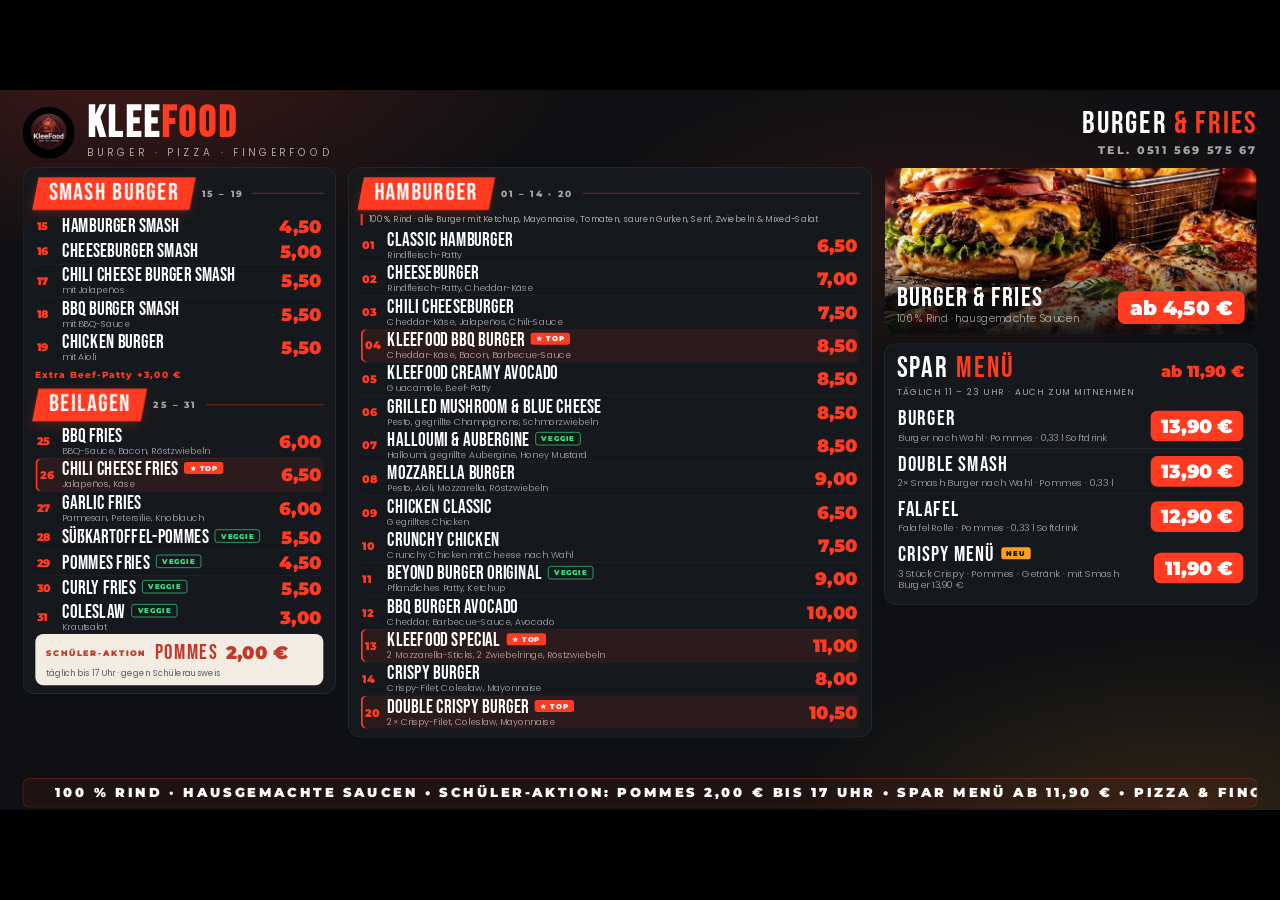
==== commit bd68e5ff: "Alle drei Screens neu gebaut: Aufsteller-Look, Gleichtakt, gemeinsame Bausteine Statt drei gewachsen" ====
--- a/screen_left.html
+++ b/screen_left.html
@@ -4,324 +4,58 @@
 <meta charset="UTF-8">
 <title>KLEEFOOD – Screen 1 – Burger & Fries</title>
 <link href="https://fonts.googleapis.com/css2?family=Bebas+Neue&family=Montserrat:wght@800;900&family=Poppins:wght@300;500;600&display=swap" rel="stylesheet">
-<style>
-/* =======================================================================
-   KLEEFOOD – SCREEN 1 (1920x1080)
-   Alles gleichzeitig sichtbar, nichts wechselt:
-     links   echte Fotos (Burger, Pizza) + Smash Burger
-     Mitte   alle Burger 01–13
-     rechts  alle Pizzen 65–76 mit 30 cm / 40 cm
-   Bewegung: Fotos mit langsamem Zoom, Einblendungen laufen alle 60 s neu.
-   Fire TV Stick: nur transform / opacity / clip-path, keine Filter.
-   ======================================================================= */
-
-:root{
-  --bg:#111417; --green:#00E676; --gold:#FF9F1C;
-  --white:#fff; --muted:rgba(255,255,255,.64); --line:rgba(255,255,255,.09);
-}
-*{margin:0;padding:0;box-sizing:border-box;}
-html,body{
-  width:1920px;height:1080px;overflow:hidden;background:var(--bg);color:var(--white);
-  font-family:'Poppins',system-ui,sans-serif;transform-origin:top left;
-}
-#board{
-  position:relative;width:1920px;height:1080px;padding:18px 34px 0;display:flex;flex-direction:column;
-  background:
-    radial-gradient(56% 42% at 16% 2%,  rgba(0,230,118,.14), transparent 62%),
-    radial-gradient(50% 40% at 92% 98%, rgba(255,159,28,.12), transparent 62%);
-}
-
-/* ---------- Kopf ---------- */
-header{display:flex;align-items:center;flex:none;height:86px;}
-header .mark{margin-right:20px;}
-.mark{width:70px;height:70px;flex:none;border-radius:50%;font-size:38px;
-  display:flex;align-items:center;justify-content:center;
-  border:3px solid var(--green);background:rgba(0,230,118,.08);box-shadow:0 0 28px rgba(0,230,118,.22) inset;}
-.brand h1{font-family:'Bebas Neue',sans-serif;font-size:62px;line-height:.88;letter-spacing:5px;
-  background:linear-gradient(92deg,var(--white),var(--green) 55%,var(--gold));
-  -webkit-background-clip:text;background-clip:text;color:transparent;}
-.brand p{font-size:17px;letter-spacing:6px;text-transform:uppercase;color:var(--muted);margin-top:3px;}
-.hours{margin-left:auto;text-align:right;font-family:'Montserrat',sans-serif;}
-.hours .a{font-size:25px;font-weight:900;letter-spacing:2px;color:var(--gold);}
-.hours .b{font-size:18px;font-weight:800;margin-top:4px;color:var(--muted);}
-
-/* ---------- Raster ---------- */
-/* Flexbox statt CSS Grid: laeuft auch auf sehr alten TV-Browsern */
-#grid{flex:1;min-height:0;display:flex;margin-top:8px;}
-.col{display:flex;flex-direction:column;min-height:0;}
-.col:nth-child(1){width:470px;flex:0 0 470px;margin-right:20px;}
-.col:nth-child(2){flex:1 1 auto;min-width:0;margin-right:20px;}
-.col:nth-child(3){width:570px;flex:0 0 570px;}
-.col > * + *{margin-top:16px;}
-.card{
-  background:linear-gradient(180deg,rgba(23,28,32,.94),rgba(17,20,23,.94));
-  border:1.5px solid var(--line);border-radius:20px;padding:14px 18px;
-  display:flex;flex-direction:column;overflow:hidden;position:relative;min-height:0;
-}
-.card::before{content:"";position:absolute;top:0;left:0;right:0;height:4px;
-  background:linear-gradient(90deg,var(--green),var(--gold));}
-.play .card{animation:cardIn .7s cubic-bezier(.22,1,.36,1) calc(var(--c)*.1s) both;}
-@keyframes cardIn{from{opacity:0;transform:translateY(34px);} to{opacity:1;transform:none;}}
-
-/* ---------- Bildfenster (Burger und Pizza im Wechsel) ---------- */
-.shot{position:relative;flex:none;height:262px;border-radius:20px;overflow:hidden;border:1.5px solid var(--line);background:#000;}
-.shot .pic{
-  position:absolute;top:0;left:0;right:0;bottom:0;
-  background-position:center;background-size:cover;background-repeat:no-repeat;
-  opacity:0;transition:opacity .8s ease;
-}
-.shot .pic.on{opacity:1;}
-.shot::after{content:"";position:absolute;top:0;left:0;right:0;bottom:0;pointer-events:none;
-  background:linear-gradient(0deg,rgba(10,12,14,.93) 0%,rgba(10,12,14,.12) 44%,transparent 68%);}
-.shot .cap{position:absolute;left:18px;right:18px;bottom:14px;z-index:2;display:flex;align-items:flex-end;}
-.shot .cap .t{font-family:'Bebas Neue',sans-serif;font-size:42px;line-height:1;letter-spacing:2px;}
-.shot .cap .t b{display:block;font-family:'Poppins';font-weight:300;font-size:18px;color:var(--muted);letter-spacing:0;}
-.shot .cap .p{margin-left:auto;font-family:'Montserrat',sans-serif;font-weight:900;font-size:32px;
-  color:#0b0f11;background:linear-gradient(135deg,var(--green),var(--gold));padding:6px 18px;border-radius:12px;white-space:nowrap;}
-
-/* ---------- Kategorie-Kopf ---------- */
-.head{display:flex;align-items:flex-end;padding-bottom:5px;margin-bottom:3px;
-  border-bottom:2px solid rgba(255,255,255,.13);flex:none;}
-.sec + .sec .head{margin-top:8px;}
-.play .head{animation:wipe .7s cubic-bezier(.22,1,.36,1) calc(.12s + var(--c)*.1s) both;}
-@keyframes wipe{from{clip-path:inset(0 100% 0 0);} to{clip-path:inset(0 0 0 0);}}
-.head .ico{font-size:27px;line-height:1;margin-right:9px;}
-.head h2{font-family:'Bebas Neue',sans-serif;font-size:40px;letter-spacing:2.5px;line-height:1;
-  background:linear-gradient(90deg,var(--white),var(--green));
-  -webkit-background-clip:text;background-clip:text;color:transparent;}
-.head .sizes{margin-left:auto;display:flex;}
-.head .sizes span + span{margin-left:12px;}
-.head .sizes span{width:80px;text-align:right;font-size:14px;font-weight:800;color:var(--gold);
-  font-family:'Montserrat',sans-serif;letter-spacing:1px;text-transform:uppercase;}
-
-/* ---------- Zeile ---------- */
-.row{display:flex;align-items:center;padding:1px 4px;border-radius:9px;position:relative;}
-.row + .row{border-top:1px solid rgba(255,255,255,.06);}
-.play .row{animation:rowIn .5s cubic-bezier(.22,1,.36,1) calc(.25s + var(--c)*.1s + var(--i)*.045s) both;}
-@keyframes rowIn{from{opacity:0;transform:translateY(26px);} to{opacity:1;transform:none;}}
-.row .no{font-family:'Montserrat',sans-serif;font-weight:900;font-size:18px;color:var(--gold);width:30px;flex:none;margin-right:10px;}
-.row .tx{flex:1;min-width:0;}
-.row .nm{font-size:25px;font-weight:600;line-height:1.14;}
-.row .ig{font-size:15px;font-weight:300;color:var(--muted);line-height:1.15;margin-top:0;}
-.row .pr{font-family:'Montserrat',sans-serif;font-weight:900;font-size:27px;color:var(--gold);
-  width:80px;text-align:right;flex:none;white-space:nowrap;margin-left:10px;}
-.row .pr.two{color:var(--white);}
-.play .row .pr{animation:pop .45s cubic-bezier(.34,1.56,.64,1) calc(.4s + var(--c)*.1s + var(--i)*.045s) both;}
-@keyframes pop{0%{opacity:0;transform:scale(.65);}60%{opacity:1;transform:scale(1.16);}100%{transform:scale(1);}}
-
-.row.best{background:rgba(0,230,118,.09);box-shadow:inset 0 0 0 1.5px rgba(0,230,118,.32);}
-.play .row.best{animation:rowIn .5s cubic-bezier(.22,1,.36,1) calc(.25s + var(--c)*.1s + var(--i)*.045s) both,
-                          beat 7s ease-in-out 2s infinite;}
-@keyframes beat{0%,88%,100%{transform:scale(1);}94%{transform:scale(1.03);}}
-.tag{font-family:'Montserrat',sans-serif;font-size:12px;font-weight:900;letter-spacing:1.1px;
-  padding:2px 8px;border-radius:99px;margin-left:8px;vertical-align:middle;white-space:nowrap;}
-.tag.b{background:var(--green);color:#0b0f11;}
-.tag.v{border:1px solid var(--green);color:var(--green);}
-.tag.n{background:var(--gold);color:#0b0f11;}
-
-/* Schüler-Aktion */
-.aktion{margin-top:12px;display:flex;align-items:center;flex-wrap:wrap;
-  background:#f3ece3;color:#1a1a1a;border-radius:12px;padding:9px 14px;}
-.aktion b{font-family:'Montserrat',sans-serif;font-weight:900;font-size:13px;letter-spacing:2px;color:#c0392b;}
-.aktion .w{font-family:'Bebas Neue',sans-serif;font-size:30px;letter-spacing:2px;color:#c0392b;margin:0 10px 0 12px;}
-.aktion .p{font-family:'Montserrat',sans-serif;font-weight:900;font-size:26px;color:#c0392b;}
-.aktion i{flex:1;text-align:right;font-style:normal;font-size:13px;color:#555;min-width:100%;margin-top:2px;}
-
-/* Spar Menü */
-.sparinfo{font-size:14px;letter-spacing:2px;text-transform:uppercase;color:var(--muted);margin:2px 0 6px;}
-.sparrow{display:flex;align-items:center;padding:7px 4px;border-top:1px solid rgba(255,255,255,.08);}
-.play .sparrow{animation:rowIn .5s cubic-bezier(.22,1,.36,1) calc(.3s + var(--i)*.07s) both;}
-.sparrow .tx{flex:1;min-width:0;}
-.sparrow .nm{font-family:'Bebas Neue',sans-serif;font-size:34px;letter-spacing:1.5px;line-height:1.05;}
-.sparrow .ig{font-size:15px;font-weight:300;color:var(--muted);line-height:1.25;margin-top:2px;}
-.sparrow .pr{font-family:'Montserrat',sans-serif;font-weight:900;font-size:30px;color:#0b0f11;
-  background:linear-gradient(135deg,var(--green),var(--gold));
-  padding:6px 16px;border-radius:12px;margin-left:12px;white-space:nowrap;}
-.hint{font-size:15px;font-style:italic;color:var(--green);padding-top:6px;}
-
-/* ---------- Ticker ---------- */
-footer{flex:none;height:66px;display:flex;align-items:center;padding:10px 0;}
-#ticker{flex:1;height:46px;border-radius:11px;overflow:hidden;display:flex;align-items:center;
-  border:1.5px solid rgba(0,230,118,.28);background:rgba(0,230,118,.06);}
-#ticker .tr{display:flex;white-space:nowrap;animation:scroll 38s linear infinite;}
-#ticker .tr span{font-family:'Montserrat',sans-serif;font-weight:900;font-size:21px;letter-spacing:4px;
-  padding:0 52px;text-transform:uppercase;}
-@keyframes scroll{from{transform:translateX(0);}to{transform:translateX(-50%);}}
-</style>
+<link rel="stylesheet" href="board.css">
 </head>
 <body>
-<div id="board" class="play">
+
+<!-- SCREEN 1 (1920x1080) – Seite 1 des Aufstellers
+     Spalte 1  Smash Burger · Beilagen · Schüler-Aktion
+     Spalte 2  Hamburger 01–14 und 20
+     Spalte 3  Foto + Spar Menü
+     Inhalte und Preise stehen in menu.js, das Design in board.css        -->
+
+<div id="stage" class="quer">
+  <div id="wolken"></div>
 
   <header>
-    <div class="mark">☘</div>
-    <div class="brand">
-      <h1>KLEEFOOD</h1>
-      <p>Burger • Pizza • Fingerfood</p>
+    <img class="logo" src="logo.jpg" alt="KleeFood">
+    <div class="marke">
+      <h1>KLEE<em>FOOD</em></h1>
+      <p>Burger · Pizza · Fingerfood</p>
     </div>
-    <div class="hours">
-      <div class="a">TEL. 0511 569 575 67</div>
+    <div class="kopf-rechts">
+      <div class="gross">BURGER <em>& FRIES</em></div>
+      <div class="klein" id="tel"></div>
     </div>
   </header>
 
-  <div id="grid">
-    <!-- Spalte 1: Smash Burger, Beilagen, Schüler-Aktion -->
-    <div class="col" style="--c:0"><div class="card" id="smash"></div></div>
-
-    <!-- Spalte 2: alle Hamburger -->
-    <div class="col" style="--c:1"><div class="card" id="burger"></div></div>
-
-    <!-- Spalte 3: Foto + Spar Menü -->
-    <div class="col" style="--c:2">
-      <div class="shot">
-        <div class="pic" id="shotA"></div>
-        <div class="pic" id="shotB"></div>
-        <div class="cap">
-          <div class="t" id="clipTitle"></div>
-          <div class="p" id="clipPrice"></div>
-        </div>
-      </div>
-      <div class="card" id="pizza"></div>
-    </div>
+  <div id="raster">
+    <div class="spalte" style="--c:0;width:470px;flex:0 0 470px"><div class="karte" id="s1"></div></div>
+    <div class="spalte" style="--c:1;flex:1 1 auto"><div class="karte" id="s2"></div></div>
+    <div class="spalte" style="--c:2;width:560px;flex:0 0 560px" id="s3"></div>
   </div>
 
-  <footer><div id="ticker"><div class="tr" id="tr"></div></div></footer>
+  <footer><div id="laufband"></div></footer>
 </div>
 
+<script src="menu.js"></script>
+<script src="board.js"></script>
 <script>
-/* =======================================================================
-   INHALTE – Burger, Smash Burger und Pizza aus der KLEEFOOD-Karte.
-   Fingerfood, Beilagen, Vegetarisch, Dips und Spar Menü laufen auf Screen 2.
-   Eigene Fotos? Einfach die URLs in PHOTOS auf z. B. "fotos/burger.jpg" ändern.
-   ======================================================================= */
-/* Zwei Bilder im Wechsel – keine Videos mehr, damit der Fire TV Stick
-   nichts dekodieren muss. Bilder liegen lokal im Ordner fotos/.          */
-const V = "?v=2";                       // erzwingt Neuladen nach Bildtausch
+document.getElementById('tel').textContent = TELEFON;
 
-const SHOTS = [
-  {img:"fotos/hero.jpg", t:"BURGER & FRIES", s:"100 % Rind · hausgemachte Saucen", p:"ab 4,50 €"}
-];
-const SHOT_MS = 8000;   // Wechsel alle 8 Sekunden
+document.getElementById('s1').innerHTML =
+  block(MENU.smash) + block(MENU.beilagen) + aktionBlock();
 
-const TICKER = "🔥 100 % RIND · HAUSGEMACHTE SAUCEN • SCHÜLER-AKTION: POMMES 2,00 € BIS 17 UHR • SPAR MENÜ AB 11,90 € • PIZZA & FINGERFOOD AUF DEM ANDEREN SCREEN 🔥";
+document.getElementById('s2').innerHTML =
+  block(MENU.hamburger);
 
-const SECTIONS = {
-  hamburger: { ico:"🍔", title:"HAMBURGER", note:"01 – 14 · 20",
-    hint:"100 % Rind · alle Burger mit Ketchup, Mayonnaise, Tomaten, sauren Gurken, Senf, Zwiebeln & Mixed-Salat", items:[
-    {no:"01", nm:"Classic Hamburger",   ig:"Rindfleisch-Patty",                              pr:"6,50"},
-    {no:"02", nm:"Cheeseburger",        ig:"Rindfleisch-Patty, Cheddar-Käse",                pr:"7,00"},
-    {no:"03", nm:"Chili Cheeseburger",  ig:"Cheddar-Käse, Jalapeños, Chili-Sauce",           pr:"7,50"},
-    {no:"04", nm:"Kleefood BBQ Burger", ig:"Cheddar-Käse, Bacon, Barbecue-Sauce",            pr:"8,50", best:true},
-    {no:"05", nm:"Kleefood Creamy Avocado", ig:"Guacamole, Beef-Patty",                      pr:"8,50"},
-    {no:"06", nm:"Grilled Mushroom & Blue Cheese", ig:"Pesto, gegrillte Champignons, Schmorzwiebeln", pr:"8,50"},
-    {no:"07", nm:"Halloumi & Aubergine",ig:"Halloumi, gegrillte Aubergine, Honey Mustard",   pr:"8,50", veg:true},
-    {no:"08", nm:"Mozzarella Burger",   ig:"Pesto, Aioli, Mozzarella, Röstzwiebeln",         pr:"9,00"},
-    {no:"09", nm:"Chicken Classic",     ig:"Gegrilltes Chicken",                             pr:"6,50"},
-    {no:"10", nm:"Crunchy Chicken",     ig:"Crunchy Chicken mit Cheese nach Wahl",           pr:"7,50"},
-    {no:"11", nm:"Beyond Burger Original", ig:"Pflanzliches Patty, Ketchup",                 pr:"9,00", veg:true},
-    {no:"12", nm:"BBQ Burger Avocado",  ig:"Cheddar, Barbecue-Sauce, Avocado",               pr:"10,00"},
-    {no:"13", nm:"Kleefood Special",    ig:"2 Mozzarella-Sticks, 2 Zwiebelringe, Röstzwiebeln", pr:"11,00", best:true},
-    {no:"14", nm:"Crispy Burger",       ig:"Crispy-Filet, Coleslaw, Mayonnaise",             pr:"8,00"},
-    {no:"20", nm:"Double Crispy Burger",ig:"2× Crispy-Filet, Coleslaw, Mayonnaise",          pr:"10,50", best:true}
-  ]},
+document.getElementById('s3').innerHTML =
+  bildBlock('fotos/hero.jpg', 'BURGER & FRIES', '100 % Rind · hausgemachte Saucen', 'ab 4,50 €', 250) +
+  '<div class="karte">' + sparBlock() + '</div>';
 
-  smash: { ico:"🥩", title:"SMASH BURGER", note:"15 – 19", hint:"Extra Beef-Patty  +3,00 €", items:[
-    {no:"15", nm:"Hamburger Smash",           ig:"",                pr:"4,50"},
-    {no:"16", nm:"Cheeseburger Smash",        ig:"",                pr:"5,00"},
-    {no:"17", nm:"Chili Cheese Burger Smash", ig:"mit Jalapeños",   pr:"5,50"},
-    {no:"18", nm:"BBQ Burger Smash",          ig:"mit BBQ-Sauce",   pr:"5,50"},
-    {no:"19", nm:"Chicken Burger",            ig:"mit Aioli",       pr:"5,50"}
-  ]},
+document.getElementById('laufband').innerHTML = laufband(TICKER.links);
 
-  beilagen: { ico:"🍟", title:"BEILAGEN", note:"25 – 31", items:[
-    {no:"25", nm:"BBQ Fries",           ig:"BBQ-Sauce, Bacon, Röstzwiebeln",   pr:"6,00"},
-    {no:"26", nm:"Chili Cheese Fries",  ig:"Jalapeños, Käse",                  pr:"6,50", best:true},
-    {no:"27", nm:"Garlic Fries",        ig:"Parmesan, Petersilie, Knoblauch",  pr:"6,00"},
-    {no:"28", nm:"Süßkartoffel-Pommes", ig:"",                                 pr:"5,50", veg:true},
-    {no:"29", nm:"Pommes Fries",        ig:"",                                 pr:"4,50", veg:true},
-    {no:"30", nm:"Curly Fries",         ig:"",                                 pr:"5,50", veg:true},
-    {no:"31", nm:"Coleslaw",            ig:"Krautsalat",                       pr:"3,00", veg:true}
-  ]}
-};
-
-/* Schüler-Aktion und Spar Menü vom Aufsteller */
-const AKTION = { titel:"SCHÜLER-AKTION", was:"POMMES", preis:"2,00 €",
-                 info:"täglich bis 17 Uhr · gegen Schülerausweis" };
-
-const SPAR = { ab:"ab 11,90 €", info:"täglich 11 – 23 Uhr · auch zum Mitnehmen", items:[
-  {nm:"BURGER",       ig:"Burger nach Wahl + Pommes + 0,33 l Softdrink",        pr:"13,90 €"},
-  {nm:"DOUBLE SMASH", ig:"2× Smash Burger nach Wahl + Pommes + 0,33 l",         pr:"13,90 €"},
-  {nm:"FALAFEL",      ig:"Falafel Rolle + Pommes + 0,33 l Softdrink",           pr:"12,90 €"},
-  {nm:"CRISPY MENÜ",  ig:"3 Stück Crispy + Pommes + Getränk · mit Smash Burger 13,90 €", pr:"11,90 €", neu:true}
-]};
-
-function aktionBanner(){
-  return '<div class="aktion"><b>' + AKTION.titel + '</b><span class="w">' + AKTION.was + '</span>' +
-         '<span class="p">' + AKTION.preis + '</span><i>' + AKTION.info + '</i></div>';
-}
-
-function sparBlock(){
-  return '<div class="head"><span class="ico">🥤</span><h2>SPAR MENÜ</h2><div class="note">' + SPAR.ab + '</div></div>' +
-    '<div class="sparinfo">' + SPAR.info + '</div>' +
-    SPAR.items.map(function(m,i){
-      return '<div class="sparrow" style="--i:' + i + '">' +
-        '<div class="tx"><div class="nm">' + m.nm + (m.neu ? '<span class="tag n">NEU</span>' : '') + '</div>' +
-        '<div class="ig">' + m.ig + '</div></div>' +
-        '<div class="pr">' + m.pr + '</div>' +
-      '</div>';
-    }).join('');
-}
-
-/* ---------- Aufbau ---------- */
-document.getElementById('tr').innerHTML = '<span>' + TICKER + '</span><span>' + TICKER + '</span>';
-
-function renderSection(sec){
-  const sizes = sec.sizes ? '<div class="sizes">' + sec.sizes.map(s => '<span>' + s + '</span>').join('') + '</div>' : '';
-  const rows = sec.items.map((it,i) =>
-    '<div class="row' + (it.best ? ' best' : '') + '" style="--i:' + i + '">' +
-      '<div class="no">' + it.no + '</div>' +
-      '<div class="tx"><div class="nm">' + it.nm +
-        (it.best ? '<span class="tag b">★ TOP</span>' : '') +
-        (it.veg  ? '<span class="tag v">VEGGIE</span>' : '') +
-      '</div>' + (it.ig ? '<div class="ig">' + it.ig + '</div>' : '') + '</div>' +
-      '<div class="pr">' + it.pr + '</div>' +
-      (it.pr2 !== undefined ? '<div class="pr two">' + it.pr2 + '</div>' : '') +
-    '</div>').join('');
-  return '<div class="head"><span class="ico">' + sec.ico + '</span><h2>' + sec.title + '</h2>' + sizes + '</div>' +
-         (sec.hint ? '<div class="hint">' + sec.hint + '</div>' : '') + rows;
-}
-
-document.getElementById('smash').innerHTML  = renderSection(SECTIONS.smash) + renderSection(SECTIONS.beilagen) + aktionBanner();
-document.getElementById('burger').innerHTML = renderSection(SECTIONS.hamburger);
-document.getElementById('pizza').innerHTML  = sparBlock();
-
-/* ---------- Bildwechsel: zwei <img>, weich übergeblendet ---------- */
-const shotEls = [document.getElementById('shotA'), document.getElementById('shotB')];
-const clipTitle = document.getElementById('clipTitle');
-const clipPrice = document.getElementById('clipPrice');
-let si = -1, front = 0;
-
-SHOTS.forEach((sh,i) => { shotEls[i].style.backgroundImage = 'url(' + sh.img + V + ')'; });
-
-function nextShot(){
-  si = (si + 1) % SHOTS.length;
-  const sh = SHOTS[si];
-  shotEls.forEach((el,n) => el.classList.toggle('on', n === si));
-  clipTitle.innerHTML = sh.t + '<b>' + sh.s + '</b>';
-  clipPrice.textContent = sh.p;
-}
-nextShot();
-setInterval(nextShot, SHOT_MS);
-
-/* Die Einblendung läuft nur einmal beim Start. Danach bleibt das Bild ruhig
-   stehen; die Dauerschleife machen der Bildwechsel und das Laufband.
-   Die Seite lädt sich nie neu.                                            */
-
-/* ---------- Auto-Skalierung auf abweichende Displaygrößen ---------- */
-function fit(){
-  const s = Math.min(innerWidth/1920, innerHeight/1080);
-  document.body.style.transform = 'scale(' + s + ')';
-}
-addEventListener('resize', fit); fit();
+starten();
 </script>
 </body>
 </html>
--- a/board.css
+++ b/board.css
@@ -0,0 +1,286 @@
+/* ============================================================================
+   KLEEFOOD – GEMEINSAMES DESIGN FÜR ALLE DREI SCREENS
+   Look des gedruckten Aufstellers: Anthrazit, Rot, weiße Schrift,
+   Kategorien als rote Schrägbalken.
+
+   Fire TV Stick: der Silk-Browser älterer Geräte ist alt. Deshalb bewusst
+   KEIN inset, KEIN flex-gap, KEIN place-items, KEIN mask-image, KEIN filter.
+   Bewegt wird ausschließlich mit transform und opacity.
+   ========================================================================= */
+
+:root{
+  --bg:        #0e1013;
+  --bg-karte:  #15181c;
+  --rot:       #FF3B21;
+  --rot-tief:  #C0392B;
+  --gold:      #FF9F1C;
+  --gruen:     #3DDC84;        /* nur für die Veggie-Markierung */
+  --weiss:     #ffffff;
+  --grau:      rgba(255,255,255,.62);
+  --linie:     rgba(255,255,255,.09);
+}
+
+*{margin:0;padding:0;box-sizing:border-box;}
+html,body{width:100%;height:100%;overflow:hidden;background:#000;}
+
+/* ---------------------------------------------------------------- Bühne */
+#stage{
+  position:absolute;top:50%;left:50%;
+  transform-origin:center center;overflow:hidden;
+  font-family:'Poppins',system-ui,Arial,sans-serif;color:var(--weiss);
+  background:var(--bg);
+  display:flex;flex-direction:column;
+}
+#stage.quer  {width:1920px;height:1080px;margin:-540px 0 0 -960px;padding:18px 34px 0;}
+#stage.hoch  {width:1080px;height:1920px;margin:-960px 0 0 -540px;padding:26px 38px 22px;}
+
+/* Tiefenebene 1: Farbwolken, driften sehr langsam */
+#wolken{
+  position:absolute;top:-6%;left:-6%;right:-6%;bottom:-6%;z-index:0;
+  background:
+    radial-gradient(52% 40% at 14% 2%,  rgba(255,59,33,.20), transparent 62%),
+    radial-gradient(46% 38% at 88% 96%, rgba(255,159,28,.14), transparent 62%),
+    radial-gradient(40% 32% at 70% 22%, rgba(255,59,33,.10), transparent 64%);
+  animation:drift 48s ease-in-out infinite alternate;
+}
+@keyframes drift{
+  from{transform:translate3d(-14px,-10px,0) scale(1.01);}
+  to  {transform:translate3d( 14px, 10px,0) scale(1.04);}
+}
+#stage > *:not(#wolken){position:relative;z-index:1;}
+
+/* ----------------------------------------------------------------- Kopf */
+header{display:flex;align-items:center;flex:none;height:92px;}
+header .logo{width:78px;height:78px;flex:none;border-radius:50%;object-fit:cover;margin-right:18px;}
+.marke h1{
+  font-family:'Bebas Neue',sans-serif;font-size:64px;line-height:.86;letter-spacing:4px;color:var(--weiss);
+}
+.marke h1 em{font-style:normal;color:var(--rot);}
+.marke p{font-size:15px;letter-spacing:6px;text-transform:uppercase;color:var(--grau);margin-top:4px;}
+.kopf-rechts{margin-left:auto;text-align:right;font-family:'Montserrat',sans-serif;}
+.kopf-rechts .gross{
+  font-family:'Bebas Neue',sans-serif;font-size:46px;letter-spacing:3px;line-height:1;color:var(--weiss);
+}
+.kopf-rechts .gross em{font-style:normal;color:var(--rot);}
+.kopf-rechts .klein{font-size:17px;font-weight:800;letter-spacing:3px;color:var(--grau);margin-top:5px;}
+
+/* --------------------------------------------------------------- Raster */
+#raster{flex:1;min-height:0;display:flex;margin-top:6px;}
+.spalte{display:flex;flex-direction:column;min-height:0;min-width:0;}
+.spalte + .spalte{margin-left:18px;}
+.spalte > * + *{margin-top:14px;}
+
+.karte{
+  background:var(--bg-karte);
+  border:1.5px solid var(--linie);border-radius:18px;padding:14px 18px 12px;
+  display:flex;flex-direction:column;overflow:hidden;position:relative;min-height:0;
+}
+
+/* Einblendung beim Start – läuft einmal, nicht dauerhaft */
+.an .karte  {animation:aufsteigen .7s cubic-bezier(.22,1,.36,1) calc(var(--c,0) * .12s) both;}
+.an .bild   {animation:aufsteigen .7s cubic-bezier(.22,1,.36,1) calc(var(--c,0) * .12s + .1s) both;}
+@keyframes aufsteigen{
+  from{opacity:0;transform:translate3d(0,38px,0);}
+  to  {opacity:1;transform:translate3d(0,0,0);}
+}
+
+/* ------------------------------------------- Kategorie als roter Schrägbalken */
+.kopfzeile{display:flex;align-items:center;flex:none;margin-bottom:6px;}
+.block + .block .kopfzeile{margin-top:12px;}
+.balken{
+  background:var(--rot);transform:skewX(-11deg);padding:5px 20px;flex:none;
+  box-shadow:0 6px 16px rgba(255,59,33,.22);
+}
+.balken span{
+  display:block;transform:skewX(11deg);
+  font-family:'Bebas Neue',sans-serif;font-size:36px;letter-spacing:2.5px;line-height:1.08;color:var(--weiss);
+}
+.an .balken{animation:wischen .6s cubic-bezier(.22,1,.36,1) calc(var(--c,0) * .12s + .15s) both;}
+@keyframes wischen{
+  from{opacity:0;transform:skewX(-11deg) translate3d(-26px,0,0);}
+  to  {opacity:1;transform:skewX(-11deg) translate3d(0,0,0);}
+}
+.nummern{
+  font-family:'Montserrat',sans-serif;font-size:13px;font-weight:800;letter-spacing:3px;
+  color:var(--grau);margin-left:14px;white-space:nowrap;
+}
+.strich{flex:1;height:2px;background:rgba(255,59,33,.35);margin-left:14px;}
+.groessen{display:flex;margin-left:14px;flex:none;}
+.groessen span{
+  width:78px;text-align:right;font-family:'Montserrat',sans-serif;font-size:13px;font-weight:800;
+  letter-spacing:1.5px;color:var(--rot);text-transform:uppercase;
+}
+.groessen span + span{margin-left:10px;}
+
+.hinweis{
+  font-size:13px;line-height:1.3;color:var(--grau);
+  border-left:3px solid var(--rot);padding-left:9px;margin:2px 0 6px;
+}
+.fuss{
+  font-family:'Montserrat',sans-serif;font-size:14px;font-weight:800;letter-spacing:1.5px;
+  color:var(--rot);padding-top:7px;
+}
+
+/* --------------------------------------------------------------- Gericht */
+.zeile{display:flex;align-items:center;padding:2px;position:relative;}
+.zeile + .zeile{border-top:1px solid rgba(255,255,255,.055);}
+.an .zeile{animation:einlaufen .45s ease-out calc(var(--c,0) * .12s + .25s + var(--i,0) * .035s) both;}
+@keyframes einlaufen{
+  from{opacity:0;transform:translate3d(0,16px,0);}
+  to  {opacity:1;transform:translate3d(0,0,0);}
+}
+.zeile .nr{
+  font-family:'Montserrat',sans-serif;font-weight:900;font-size:17px;color:var(--rot);
+  width:30px;flex:none;margin-right:8px;
+}
+.zeile .text{flex:1;min-width:0;}
+.zeile .name{font-family:'Bebas Neue',sans-serif;font-size:28px;letter-spacing:.8px;line-height:1.04;}
+.zeile .zutaten{font-size:13.5px;font-weight:300;color:var(--grau);line-height:1.18;margin-top:0;}
+.zeile .preis{
+  font-family:'Montserrat',sans-serif;font-weight:900;font-size:27px;color:var(--rot);
+  width:78px;text-align:right;flex:none;white-space:nowrap;margin-left:10px;
+}
+.zeile .preis.zwei{color:var(--weiss);}
+
+.zeile.top{background:rgba(255,59,33,.10);border-radius:8px;box-shadow:inset 3px 0 0 var(--rot);}
+.zeile.top .nr{padding-left:5px;}
+
+.schild{
+  font-family:'Montserrat',sans-serif;font-size:11px;font-weight:900;letter-spacing:1.2px;
+  padding:2px 8px;border-radius:4px;margin-left:9px;vertical-align:middle;white-space:nowrap;
+}
+.schild.top{background:var(--rot);color:var(--weiss);}
+.schild.veg{border:1px solid var(--gruen);color:var(--gruen);}
+.schild.neu{background:var(--gold);color:#111;}
+
+/* ------------------------------------------------------------ Bildfenster */
+.bild{
+  position:relative;flex:none;border-radius:18px;overflow:hidden;
+  border:1.5px solid var(--linie);background:#000;
+}
+.bild .foto{
+  position:absolute;top:0;left:0;right:0;bottom:0;
+  background-position:center;background-size:cover;background-repeat:no-repeat;
+  animation:atmen 24s ease-in-out infinite alternate;
+}
+@keyframes atmen{
+  from{transform:scale(1.02) translate3d(0,0,0);}
+  to  {transform:scale(1.09) translate3d(-10px,-6px,0);}
+}
+.bild .schatten{
+  position:absolute;top:0;left:0;right:0;bottom:0;
+  background:linear-gradient(0deg,rgba(10,12,14,.94) 0%,rgba(10,12,14,.10) 46%,transparent 70%);
+}
+.bild .text{position:absolute;left:18px;right:18px;bottom:14px;display:flex;align-items:flex-end;}
+.bild .text .t{font-family:'Bebas Neue',sans-serif;font-size:40px;line-height:1;letter-spacing:2px;}
+.bild .text .t b{
+  display:block;font-family:'Poppins',sans-serif;font-weight:300;font-size:16px;
+  color:var(--grau);letter-spacing:0;margin-top:3px;
+}
+.bild .text .p{
+  margin-left:auto;font-family:'Montserrat',sans-serif;font-weight:900;font-size:30px;
+  color:var(--weiss);background:var(--rot);padding:6px 18px;border-radius:10px;white-space:nowrap;
+}
+
+/* --------------------------------------------------------- Schüler-Aktion */
+.aktion{
+  flex:none;display:flex;align-items:center;flex-wrap:wrap;
+  background:#f2ece2;color:#1a1a1a;border-radius:12px;padding:9px 16px;
+}
+.aktion .k{font-family:'Montserrat',sans-serif;font-weight:900;font-size:12px;letter-spacing:2.5px;color:var(--rot-tief);}
+.aktion .w{font-family:'Bebas Neue',sans-serif;font-size:32px;letter-spacing:2px;color:var(--rot-tief);margin:0 12px;}
+.aktion .p{font-family:'Montserrat',sans-serif;font-weight:900;font-size:27px;color:var(--rot-tief);}
+.aktion .i{min-width:100%;margin-top:2px;font-size:12.5px;color:#5a5a5a;}
+
+/* --------------------------------------------------------------- Spar Menü */
+.sparkopf{display:flex;align-items:baseline;flex:none;margin-bottom:4px;}
+.sparkopf .t{font-family:'Bebas Neue',sans-serif;font-size:44px;letter-spacing:3px;line-height:1;}
+.sparkopf .t em{font-style:normal;color:var(--rot);}
+.sparkopf .ab{
+  margin-left:auto;font-family:'Montserrat',sans-serif;font-weight:900;font-size:24px;color:var(--rot);
+}
+.sparinfo{font-size:13px;letter-spacing:2px;text-transform:uppercase;color:var(--grau);margin-bottom:6px;}
+.sparzeile{display:flex;align-items:center;padding:7px 2px;border-top:1px solid rgba(255,255,255,.08);}
+.an .sparzeile{animation:einlaufen .45s ease-out calc(var(--c,0) * .12s + .35s + var(--i,0) * .07s) both;}
+.sparzeile .text{flex:1;min-width:0;}
+.sparzeile .name{font-family:'Bebas Neue',sans-serif;font-size:32px;letter-spacing:1.5px;line-height:1.05;}
+.sparzeile .zutaten{font-size:14px;font-weight:300;color:var(--grau);line-height:1.25;margin-top:2px;}
+.sparzeile .preis{
+  font-family:'Montserrat',sans-serif;font-weight:900;font-size:28px;color:var(--weiss);
+  background:var(--rot);padding:6px 16px;border-radius:10px;margin-left:12px;white-space:nowrap;
+}
+
+/* ------------------------------------------------------- Dips, zweispaltig */
+.dipraster{display:flex;flex-wrap:wrap;}
+.dip{width:50%;display:flex;align-items:baseline;padding:4px 14px 4px 0;font-size:19px;color:rgba(255,255,255,.86);}
+.dip span{flex:1;min-width:0;overflow:hidden;text-overflow:ellipsis;white-space:nowrap;}
+.dip b{font-family:'Montserrat',sans-serif;font-weight:900;font-size:20px;color:var(--rot);margin-left:8px;}
+
+/* ------------------------------------------------------------------ Fuß */
+footer{flex:none;height:62px;display:flex;align-items:center;padding:9px 0 0;}
+#laufband{
+  flex:1;height:44px;border-radius:10px;overflow:hidden;display:flex;align-items:center;
+  border:1.5px solid rgba(255,59,33,.32);background:rgba(255,59,33,.07);
+}
+#laufband .band{display:flex;white-space:nowrap;animation:laufen 48s linear infinite;}
+#laufband .band span{
+  font-family:'Montserrat',sans-serif;font-weight:900;font-size:20px;letter-spacing:4px;
+  padding:0 48px;text-transform:uppercase;color:var(--weiss);
+}
+@keyframes laufen{from{transform:translate3d(0,0,0);}to{transform:translate3d(-50%,0,0);}}
+
+/* ======================================================= Screen 3, Hochformat */
+#stage.hoch header{height:auto;display:block;text-align:center;}
+#stage.hoch header .logo{width:176px;height:176px;margin:0 auto 4px;display:block;}
+#stage.hoch .marke h1{font-size:86px;letter-spacing:5px;}
+#stage.hoch .marke p{font-size:19px;letter-spacing:8px;}
+
+.hochtitel{flex:none;text-align:center;margin-top:4px;}
+.hochtitel .ab{
+  display:inline-block;background:var(--rot);color:var(--weiss);border-radius:999px;
+  font-family:'Montserrat',sans-serif;font-weight:900;font-size:24px;letter-spacing:6px;padding:8px 30px;
+}
+.hochtitel h2{font-family:'Bebas Neue',sans-serif;font-size:116px;letter-spacing:5px;line-height:.92;margin-top:8px;}
+.hochtitel p{font-size:27px;font-weight:300;color:var(--grau);margin-top:4px;}
+
+#menues{flex:1;min-height:0;display:flex;flex-direction:column;margin-top:14px;}
+.menue{
+  flex:1;min-height:0;display:flex;align-items:stretch;overflow:hidden;
+  background:var(--bg-karte);border:2px solid var(--linie);border-radius:22px;position:relative;
+}
+.menue + .menue{margin-top:14px;}
+.menue.hell{border-color:var(--rot);box-shadow:0 0 30px rgba(255,59,33,.20);}
+.an .menue{animation:aufsteigen .7s cubic-bezier(.22,1,.36,1) calc(var(--i,0) * .14s) both;}
+
+.menue .foto{
+  width:430px;flex:none;position:relative;overflow:hidden;
+  background-position:center;background-size:cover;background-repeat:no-repeat;
+}
+.menue .foto .blende{
+  position:absolute;top:0;left:0;right:0;bottom:0;
+  background:linear-gradient(90deg,transparent 66%,rgba(21,24,28,.97) 100%);
+}
+.menue .nr{
+  position:absolute;left:16px;top:14px;z-index:2;width:66px;height:66px;border-radius:50%;
+  display:flex;align-items:center;justify-content:center;
+  font-family:'Bebas Neue',sans-serif;font-size:46px;line-height:1;
+  background:var(--rot);color:var(--weiss);box-shadow:0 6px 18px rgba(0,0,0,.5);
+}
+.menue .inhalt{flex:1;min-width:0;padding:22px 26px;display:flex;flex-direction:column;justify-content:center;}
+.menue .name{font-family:'Bebas Neue',sans-serif;font-size:62px;line-height:.96;letter-spacing:2px;}
+.menue .zutaten{font-size:24px;font-weight:300;color:var(--grau);line-height:1.3;margin-top:8px;}
+.menue .preis{
+  margin-top:auto;align-self:flex-start;
+  font-family:'Montserrat',sans-serif;font-weight:900;font-size:54px;color:var(--weiss);
+  background:var(--rot);padding:8px 28px;border-radius:14px;
+}
+.menue .neu{position:absolute;right:18px;top:16px;z-index:2;}
+
+#hochfuss{flex:none;margin-top:12px;padding-top:12px;border-top:2px solid var(--linie);text-align:center;}
+#hochfuss .zeile1{display:flex;align-items:center;justify-content:center;font-size:23px;color:var(--grau);}
+#hochfuss .zeile1 b{font-family:'Bebas Neue',sans-serif;font-size:34px;letter-spacing:2px;color:var(--weiss);margin-right:14px;}
+#hochfuss .zeile1 span{
+  font-family:'Montserrat',sans-serif;font-weight:900;font-size:27px;color:var(--weiss);
+  background:var(--rot);padding:4px 16px;border-radius:10px;margin-left:16px;
+}
+#hochfuss .tel{font-family:'Montserrat',sans-serif;font-weight:900;font-size:27px;letter-spacing:2px;color:var(--rot);margin-top:9px;}
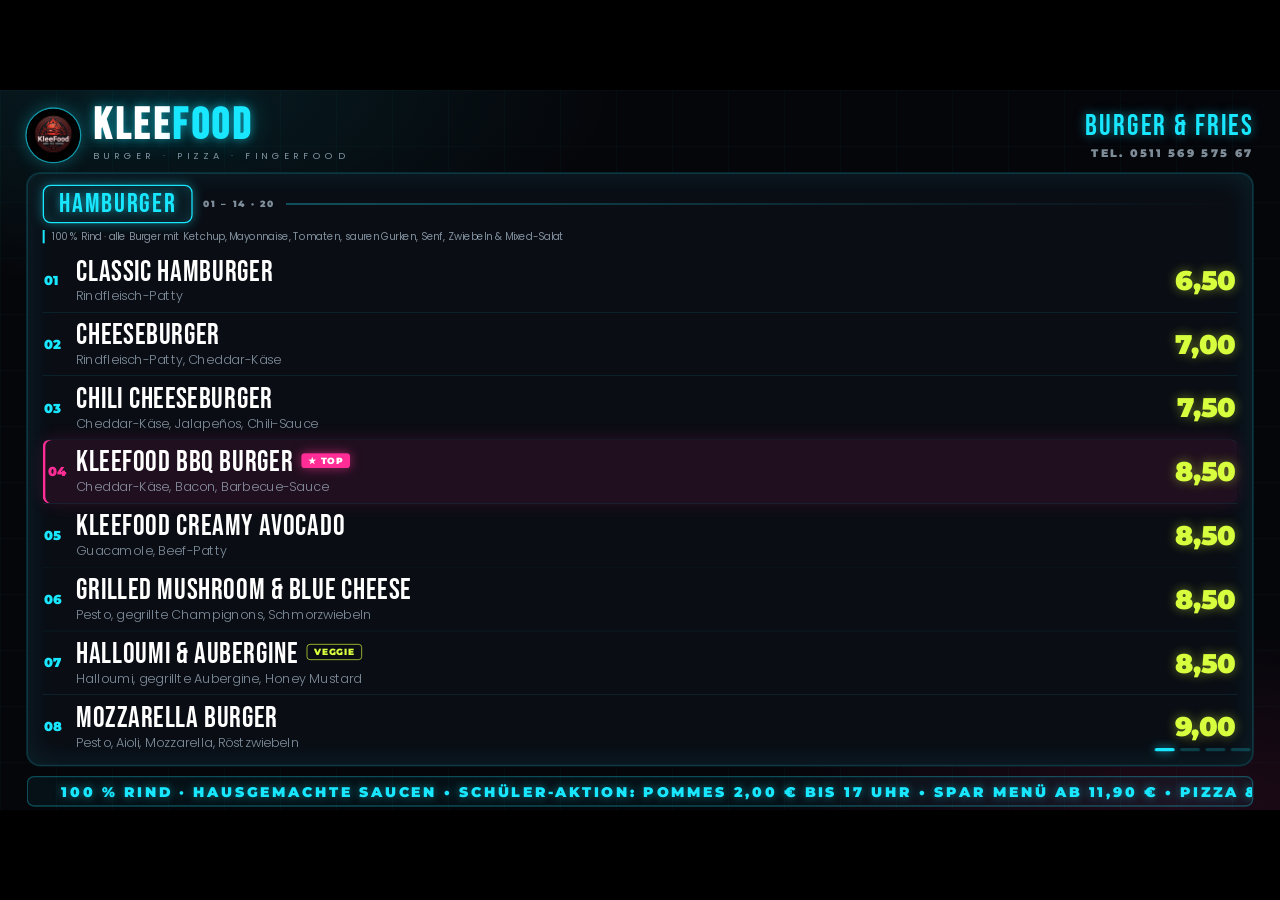
==== commit 75c13008: "Neon-Nacht: neues Aussehen, Lichtwelle ueber alle drei Screens, Seiten im Gleichtakt Aussehen komple" ====
--- a/screen_left.html
+++ b/screen_left.html
@@ -8,14 +8,13 @@
 </head>
 <body>
 
-<!-- SCREEN 1 (1920x1080) – Seite 1 des Aufstellers
-     Spalte 1  Smash Burger · Beilagen · Schüler-Aktion
-     Spalte 2  Hamburger 01–14 und 20
-     Spalte 3  Foto + Spar Menü
+<!-- SCREEN 1 (1920x1080) – Burger & Fries, vier Seiten im Gleichtakt
+     Die Lichtwelle startet hier und läuft weiter auf Screen 2 und 3.
      Inhalte und Preise stehen in menu.js, das Design in board.css        -->
 
 <div id="stage" class="quer">
-  <div id="wolken"></div>
+  <div id="gitter"></div>
+  <div id="welle"></div>
 
   <header>
     <img class="logo" src="logo.jpg" alt="KleeFood">
@@ -24,38 +23,40 @@
       <p>Burger · Pizza · Fingerfood</p>
     </div>
     <div class="kopf-rechts">
-      <div class="gross">BURGER <em>& FRIES</em></div>
+      <div class="gross">BURGER &amp; FRIES</div>
       <div class="klein" id="tel"></div>
     </div>
   </header>
 
-  <div id="raster">
-    <div class="spalte" style="--c:0;width:470px;flex:0 0 470px"><div class="karte" id="s1"></div></div>
-    <div class="spalte" style="--c:1;flex:1 1 auto"><div class="karte" id="s2"></div></div>
-    <div class="spalte" style="--c:2;width:560px;flex:0 0 560px" id="s3"></div>
-  </div>
+  <div id="seiten"></div>
+  <div id="punkte"></div>
 
   <footer><div id="laufband"></div></footer>
 </div>
 
+<script>var SCREEN = 1;</script>
 <script src="menu.js"></script>
 <script src="board.js"></script>
 <script>
 document.getElementById('tel').textContent = TELEFON;
-
-document.getElementById('s1').innerHTML =
-  block(MENU.smash) + block(MENU.beilagen) + aktionBlock();
-
-document.getElementById('s2').innerHTML =
-  block(MENU.hamburger);
-
-document.getElementById('s3').innerHTML =
-  bildBlock('fotos/hero.jpg', 'BURGER & FRIES', '100 % Rind · hausgemachte Saucen', 'ab 4,50 €', 250) +
-  '<div class="karte">' + sparBlock() + '</div>';
-
 document.getElementById('laufband').innerHTML = laufband(TICKER.links);
 
-starten();
+starten([
+  /* Seite 1 – Hamburger 01 bis 08 */
+  tafel(block(MENU.hamburger, 0, 8)),
+
+  /* Seite 2 – Hamburger 09 bis 14 und 20 */
+  tafel(block(MENU.hamburger, 8)),
+
+  /* Seite 3 – Smash Burger, Schüler-Aktion und das Foto */
+  tafel(block(MENU.smash) + aktionBlock()) +
+  tafel(bildBlock('fotos/hero.jpg', 'BURGER &amp; FRIES',
+                  '100 % Rind · hausgemachte Saucen', 'ab 4,50 €', 760)),
+
+  /* Seite 4 – Beilagen und Spar Menü */
+  tafel(block(MENU.beilagen)) +
+  tafel(sparBlock())
+]);
 </script>
 </body>
 </html>
--- a/board.css
+++ b/board.css
@@ -1,162 +1,187 @@
 /* ============================================================================
-   KLEEFOOD – GEMEINSAMES DESIGN FÜR ALLE DREI SCREENS
-   Look des gedruckten Aufstellers: Anthrazit, Rot, weiße Schrift,
-   Kategorien als rote Schrägbalken.
-
-   Fire TV Stick: der Silk-Browser älterer Geräte ist alt. Deshalb bewusst
-   KEIN inset, KEIN flex-gap, KEIN place-items, KEIN mask-image, KEIN filter.
-   Bewegt wird ausschließlich mit transform und opacity.
+   KLEEFOOD – NEON-NACHT
+   Gemeinsames Design für alle drei Screens.
+
+   Leuchten ausschließlich über STATISCHE box-shadow / text-shadow: die werden
+   einmal gezeichnet und kosten danach nichts. Bewegt wird nur mit transform
+   und opacity. Kein filter, kein inset, kein flex-gap, kein place-items,
+   kein mask-image – der Silk-Browser älterer Fire TV Sticks kennt das nicht.
    ========================================================================= */
 
 :root{
-  --bg:        #0e1013;
-  --bg-karte:  #15181c;
-  --rot:       #FF3B21;
-  --rot-tief:  #C0392B;
-  --gold:      #FF9F1C;
-  --gruen:     #3DDC84;        /* nur für die Veggie-Markierung */
-  --weiss:     #ffffff;
-  --grau:      rgba(255,255,255,.62);
-  --linie:     rgba(255,255,255,.09);
+  --nacht:   #05060a;
+  --panel:   #0a0d14;
+  --cyan:    #19E7FF;
+  --limone:  #D7FF3E;
+  --magenta: #FF2D95;
+  --weiss:   #ffffff;
+  --grau:    rgba(214,238,255,.58);
+  --linie:   rgba(25,231,255,.20);
 }
 
 *{margin:0;padding:0;box-sizing:border-box;}
 html,body{width:100%;height:100%;overflow:hidden;background:#000;}
 
-/* ---------------------------------------------------------------- Bühne */
+/* ----------------------------------------------------------------- Bühne */
 #stage{
   position:absolute;top:50%;left:50%;
   transform-origin:center center;overflow:hidden;
   font-family:'Poppins',system-ui,Arial,sans-serif;color:var(--weiss);
-  background:var(--bg);
+  background:
+    radial-gradient(60% 46% at 12% 0%,  rgba(25,231,255,.10), transparent 60%),
+    radial-gradient(54% 42% at 92% 100%,rgba(255,45,149,.10), transparent 60%),
+    var(--nacht);
   display:flex;flex-direction:column;
 }
-#stage.quer  {width:1920px;height:1080px;margin:-540px 0 0 -960px;padding:18px 34px 0;}
-#stage.hoch  {width:1080px;height:1920px;margin:-960px 0 0 -540px;padding:26px 38px 22px;}
-
-/* Tiefenebene 1: Farbwolken, driften sehr langsam */
-#wolken{
-  position:absolute;top:-6%;left:-6%;right:-6%;bottom:-6%;z-index:0;
-  background:
-    radial-gradient(52% 40% at 14% 2%,  rgba(255,59,33,.20), transparent 62%),
-    radial-gradient(46% 38% at 88% 96%, rgba(255,159,28,.14), transparent 62%),
-    radial-gradient(40% 32% at 70% 22%, rgba(255,59,33,.10), transparent 64%);
-  animation:drift 48s ease-in-out infinite alternate;
-}
-@keyframes drift{
-  from{transform:translate3d(-14px,-10px,0) scale(1.01);}
-  to  {transform:translate3d( 14px, 10px,0) scale(1.04);}
-}
-#stage > *:not(#wolken){position:relative;z-index:1;}
-
-/* ----------------------------------------------------------------- Kopf */
-header{display:flex;align-items:center;flex:none;height:92px;}
-header .logo{width:78px;height:78px;flex:none;border-radius:50%;object-fit:cover;margin-right:18px;}
+#stage.quer{width:1920px;height:1080px;margin:-540px 0 0 -960px;padding:20px 40px 0;}
+#stage.hoch{width:1080px;height:1920px;margin:-960px 0 0 -540px;padding:30px 40px 24px;}
+
+/* Feines Raster im Hintergrund – steht still, gibt nur Tiefe */
+#gitter{
+  position:absolute;top:0;left:0;right:0;bottom:0;z-index:0;opacity:.5;
+  background-image:
+    linear-gradient(rgba(25,231,255,.055) 1px, transparent 1px),
+    linear-gradient(90deg, rgba(25,231,255,.055) 1px, transparent 1px);
+  background-size:84px 84px;
+}
+
+/* ------------------------------------------ Lichtwelle (Screen 1 → 2 → 3) */
+/* Ein einziges Element je Screen. Es fährt in den ersten 13 % des
+   12-Sekunden-Takts quer durchs Bild und wartet danach außerhalb. So trägt
+   eine einzige Animation Bewegung und Pause, und ein negatives
+   animation-delay aus der Uhrzeit genügt, um alle drei auszurichten.       */
+#welle{
+  position:absolute;top:-18%;left:0;width:46%;bottom:-18%;z-index:5;pointer-events:none;
+  background:linear-gradient(100deg,
+    rgba(25,231,255,0) 0%,
+    rgba(25,231,255,.13) 38%,
+    rgba(215,255,62,.22) 52%,
+    rgba(25,231,255,.13) 66%,
+    rgba(25,231,255,0) 100%);
+  transform:translate3d(-120%,0,0) skewX(-14deg);
+  animation:welle 12s linear infinite;
+}
+@keyframes welle{
+  0%   {transform:translate3d(-120%,0,0) skewX(-14deg);}
+  13%  {transform:translate3d(270%,0,0)  skewX(-14deg);}
+  100% {transform:translate3d(270%,0,0)  skewX(-14deg);}
+}
+
+#stage > *:not(#gitter):not(#welle):not(#punkte){position:relative;z-index:1;}
+
+/* ------------------------------------------------------------------ Kopf */
+header{display:flex;align-items:center;flex:none;height:96px;}
+header .logo{
+  width:80px;height:80px;flex:none;border-radius:50%;object-fit:cover;margin-right:20px;
+  box-shadow:0 0 0 2px rgba(25,231,255,.55), 0 0 26px rgba(25,231,255,.35);
+}
 .marke h1{
-  font-family:'Bebas Neue',sans-serif;font-size:64px;line-height:.86;letter-spacing:4px;color:var(--weiss);
-}
-.marke h1 em{font-style:normal;color:var(--rot);}
-.marke p{font-size:15px;letter-spacing:6px;text-transform:uppercase;color:var(--grau);margin-top:4px;}
-.kopf-rechts{margin-left:auto;text-align:right;font-family:'Montserrat',sans-serif;}
+  font-family:'Bebas Neue',sans-serif;font-size:66px;line-height:.86;letter-spacing:5px;color:var(--weiss);
+  text-shadow:0 0 14px rgba(25,231,255,.55), 0 0 42px rgba(25,231,255,.30);
+}
+.marke h1 em{font-style:normal;color:var(--cyan);}
+.marke p{font-size:14px;letter-spacing:7px;text-transform:uppercase;color:var(--grau);margin-top:6px;}
+
+.kopf-rechts{margin-left:auto;text-align:right;}
 .kopf-rechts .gross{
-  font-family:'Bebas Neue',sans-serif;font-size:46px;letter-spacing:3px;line-height:1;color:var(--weiss);
-}
-.kopf-rechts .gross em{font-style:normal;color:var(--rot);}
-.kopf-rechts .klein{font-size:17px;font-weight:800;letter-spacing:3px;color:var(--grau);margin-top:5px;}
-
-/* --------------------------------------------------------------- Raster */
-#raster{flex:1;min-height:0;display:flex;margin-top:6px;}
-.spalte{display:flex;flex-direction:column;min-height:0;min-width:0;}
-.spalte + .spalte{margin-left:18px;}
-.spalte > * + *{margin-top:14px;}
-
-.karte{
-  background:var(--bg-karte);
-  border:1.5px solid var(--linie);border-radius:18px;padding:14px 18px 12px;
-  display:flex;flex-direction:column;overflow:hidden;position:relative;min-height:0;
-}
-
-/* Einblendung beim Start – läuft einmal, nicht dauerhaft */
-.an .karte  {animation:aufsteigen .7s cubic-bezier(.22,1,.36,1) calc(var(--c,0) * .12s) both;}
-.an .bild   {animation:aufsteigen .7s cubic-bezier(.22,1,.36,1) calc(var(--c,0) * .12s + .1s) both;}
-@keyframes aufsteigen{
-  from{opacity:0;transform:translate3d(0,38px,0);}
-  to  {opacity:1;transform:translate3d(0,0,0);}
-}
-
-/* ------------------------------------------- Kategorie als roter Schrägbalken */
-.kopfzeile{display:flex;align-items:center;flex:none;margin-bottom:6px;}
-.block + .block .kopfzeile{margin-top:12px;}
-.balken{
-  background:var(--rot);transform:skewX(-11deg);padding:5px 20px;flex:none;
-  box-shadow:0 6px 16px rgba(255,59,33,.22);
-}
-.balken span{
-  display:block;transform:skewX(11deg);
-  font-family:'Bebas Neue',sans-serif;font-size:36px;letter-spacing:2.5px;line-height:1.08;color:var(--weiss);
-}
-.an .balken{animation:wischen .6s cubic-bezier(.22,1,.36,1) calc(var(--c,0) * .12s + .15s) both;}
-@keyframes wischen{
-  from{opacity:0;transform:skewX(-11deg) translate3d(-26px,0,0);}
-  to  {opacity:1;transform:skewX(-11deg) translate3d(0,0,0);}
+  font-family:'Bebas Neue',sans-serif;font-size:44px;letter-spacing:3px;line-height:1;color:var(--cyan);
+  text-shadow:0 0 16px rgba(25,231,255,.55);
+}
+.kopf-rechts .klein{
+  font-family:'Montserrat',sans-serif;font-size:17px;font-weight:900;letter-spacing:3px;
+  color:var(--grau);margin-top:7px;
+}
+
+/* ---------------------------------------------------- Seiten im Gleichtakt */
+#seiten{position:relative;flex:1;min-height:0;margin-top:8px;}
+.seite{
+  position:absolute;top:0;left:0;right:0;bottom:0;
+  display:flex;opacity:0;visibility:hidden;transition:opacity .55s ease;
+}
+.seite.aktiv{opacity:1;visibility:visible;}
+.seite > * + *{margin-left:20px;}
+
+/* Neon-Tafel */
+.tafel{
+  flex:1 1 0%;min-width:0;display:flex;flex-direction:column;overflow:hidden;
+  background:var(--panel);border:2px solid var(--linie);border-radius:20px;padding:16px 22px 10px;
+  box-shadow:0 0 0 1px rgba(25,231,255,.10), 0 0 44px rgba(25,231,255,.10) inset;
+}
+.seite.aktiv .tafel{animation:hoch .6s cubic-bezier(.22,1,.36,1) both;}
+.seite.aktiv .tafel + .tafel{animation-delay:.1s;}
+@keyframes hoch{from{opacity:0;transform:translate3d(0,30px,0);} to{opacity:1;transform:none;}}
+
+/* --------------------------------------------------------- Kategorie-Kopf */
+.kopfzeile{display:flex;align-items:center;flex:none;margin-bottom:10px;}
+.block + .block .kopfzeile{margin-top:16px;}
+.neonschild{
+  flex:none;border:2px solid var(--cyan);border-radius:12px;padding:5px 22px;
+  box-shadow:0 0 18px rgba(25,231,255,.45), 0 0 34px rgba(25,231,255,.20) inset;
+}
+.neonschild span{
+  font-family:'Bebas Neue',sans-serif;font-size:40px;letter-spacing:3px;line-height:1.1;color:var(--cyan);
+  text-shadow:0 0 14px rgba(25,231,255,.75);
 }
 .nummern{
-  font-family:'Montserrat',sans-serif;font-size:13px;font-weight:800;letter-spacing:3px;
-  color:var(--grau);margin-left:14px;white-space:nowrap;
-}
-.strich{flex:1;height:2px;background:rgba(255,59,33,.35);margin-left:14px;}
-.groessen{display:flex;margin-left:14px;flex:none;}
+  font-family:'Montserrat',sans-serif;font-size:13px;font-weight:900;letter-spacing:3px;
+  color:var(--grau);margin-left:16px;white-space:nowrap;
+}
+.strich{flex:1;height:2px;background:linear-gradient(90deg,rgba(25,231,255,.45),transparent);margin-left:16px;}
+.groessen{display:flex;margin-left:16px;flex:none;}
 .groessen span{
-  width:78px;text-align:right;font-family:'Montserrat',sans-serif;font-size:13px;font-weight:800;
-  letter-spacing:1.5px;color:var(--rot);text-transform:uppercase;
-}
-.groessen span + span{margin-left:10px;}
+  width:104px;text-align:right;font-family:'Montserrat',sans-serif;font-size:14px;font-weight:900;
+  letter-spacing:2px;color:var(--cyan);text-transform:uppercase;
+}
+.groessen span + span{margin-left:12px;}
 
 .hinweis{
-  font-size:13px;line-height:1.3;color:var(--grau);
-  border-left:3px solid var(--rot);padding-left:9px;margin:2px 0 6px;
+  font-size:15px;line-height:1.35;color:var(--grau);
+  border-left:3px solid var(--cyan);padding-left:11px;margin-bottom:8px;
 }
 .fuss{
-  font-family:'Montserrat',sans-serif;font-size:14px;font-weight:800;letter-spacing:1.5px;
-  color:var(--rot);padding-top:7px;
-}
-
-/* --------------------------------------------------------------- Gericht */
-.zeile{display:flex;align-items:center;padding:2px;position:relative;}
-.zeile + .zeile{border-top:1px solid rgba(255,255,255,.055);}
-.an .zeile{animation:einlaufen .45s ease-out calc(var(--c,0) * .12s + .25s + var(--i,0) * .035s) both;}
-@keyframes einlaufen{
-  from{opacity:0;transform:translate3d(0,16px,0);}
-  to  {opacity:1;transform:translate3d(0,0,0);}
-}
+  font-family:'Montserrat',sans-serif;font-size:17px;font-weight:900;letter-spacing:2px;
+  color:var(--limone);padding-top:10px;text-shadow:0 0 12px rgba(215,255,62,.5);
+}
+
+/* ---------------------------------------------------------------- Gericht */
+.block{display:flex;flex-direction:column;flex:1 1 auto;min-height:0;}
+.zeile{display:flex;align-items:center;padding:5px 2px;position:relative;flex:1 1 auto;min-height:0;}
+.zeile + .zeile{border-top:1px solid rgba(25,231,255,.12);}
+.seite.aktiv .zeile{animation:rein .45s ease-out calc(.2s + var(--i,0) * .05s) both;}
+@keyframes rein{from{opacity:0;transform:translate3d(0,18px,0);} to{opacity:1;transform:none;}}
+
 .zeile .nr{
-  font-family:'Montserrat',sans-serif;font-weight:900;font-size:17px;color:var(--rot);
-  width:30px;flex:none;margin-right:8px;
+  font-family:'Montserrat',sans-serif;font-weight:900;font-size:20px;color:var(--cyan);
+  width:38px;flex:none;margin-right:10px;
 }
 .zeile .text{flex:1;min-width:0;}
-.zeile .name{font-family:'Bebas Neue',sans-serif;font-size:28px;letter-spacing:.8px;line-height:1.04;}
-.zeile .zutaten{font-size:13.5px;font-weight:300;color:var(--grau);line-height:1.18;margin-top:0;}
+.zeile .name{font-family:'Bebas Neue',sans-serif;font-size:44px;letter-spacing:1px;line-height:1.02;}
+.zeile .zutaten{font-size:19px;font-weight:300;color:var(--grau);line-height:1.22;margin-top:2px;}
 .zeile .preis{
-  font-family:'Montserrat',sans-serif;font-weight:900;font-size:27px;color:var(--rot);
-  width:78px;text-align:right;flex:none;white-space:nowrap;margin-left:10px;
-}
-.zeile .preis.zwei{color:var(--weiss);}
-
-.zeile.top{background:rgba(255,59,33,.10);border-radius:8px;box-shadow:inset 3px 0 0 var(--rot);}
-.zeile.top .nr{padding-left:5px;}
+  font-family:'Montserrat',sans-serif;font-weight:900;font-size:40px;color:var(--limone);
+  text-shadow:0 0 16px rgba(215,255,62,.45);
+  width:104px;text-align:right;flex:none;white-space:nowrap;margin-left:12px;
+}
+.zeile .preis.zwei{color:var(--weiss);text-shadow:0 0 14px rgba(255,255,255,.3);}
+
+.zeile.top{
+  background:rgba(255,45,149,.09);border-radius:10px;
+  box-shadow:inset 4px 0 0 var(--magenta), 0 0 26px rgba(255,45,149,.14);
+}
+.zeile.top .nr{color:var(--magenta);padding-left:6px;}
 
 .schild{
-  font-family:'Montserrat',sans-serif;font-size:11px;font-weight:900;letter-spacing:1.2px;
-  padding:2px 8px;border-radius:4px;margin-left:9px;vertical-align:middle;white-space:nowrap;
-}
-.schild.top{background:var(--rot);color:var(--weiss);}
-.schild.veg{border:1px solid var(--gruen);color:var(--gruen);}
-.schild.neu{background:var(--gold);color:#111;}
-
-/* ------------------------------------------------------------ Bildfenster */
+  font-family:'Montserrat',sans-serif;font-size:13px;font-weight:900;letter-spacing:1.4px;
+  padding:3px 10px;border-radius:5px;margin-left:12px;vertical-align:middle;white-space:nowrap;
+}
+.schild.top{background:var(--magenta);color:#fff;box-shadow:0 0 16px rgba(255,45,149,.6);}
+.schild.veg{border:1px solid var(--limone);color:var(--limone);}
+.schild.neu{background:var(--limone);color:#0a0d14;box-shadow:0 0 16px rgba(215,255,62,.6);}
+
+/* ------------------------------------------------------------- Bildfenster */
 .bild{
-  position:relative;flex:none;border-radius:18px;overflow:hidden;
-  border:1.5px solid var(--linie);background:#000;
+  position:relative;flex:none;border-radius:18px;overflow:hidden;background:#000;
+  border:2px solid var(--linie);box-shadow:0 0 30px rgba(25,231,255,.14);
 }
 .bild .foto{
   position:absolute;top:0;left:0;right:0;bottom:0;
@@ -165,122 +190,155 @@
 }
 @keyframes atmen{
   from{transform:scale(1.02) translate3d(0,0,0);}
-  to  {transform:scale(1.09) translate3d(-10px,-6px,0);}
+  to  {transform:scale(1.10) translate3d(-12px,-7px,0);}
 }
 .bild .schatten{
   position:absolute;top:0;left:0;right:0;bottom:0;
-  background:linear-gradient(0deg,rgba(10,12,14,.94) 0%,rgba(10,12,14,.10) 46%,transparent 70%);
-}
-.bild .text{position:absolute;left:18px;right:18px;bottom:14px;display:flex;align-items:flex-end;}
-.bild .text .t{font-family:'Bebas Neue',sans-serif;font-size:40px;line-height:1;letter-spacing:2px;}
+  background:linear-gradient(0deg,rgba(5,6,10,.95) 0%,rgba(5,6,10,.12) 48%,transparent 72%);
+}
+.bild .text{position:absolute;left:20px;right:20px;bottom:16px;display:flex;align-items:flex-end;}
+.bild .text .t{
+  font-family:'Bebas Neue',sans-serif;font-size:44px;line-height:1;letter-spacing:2px;
+  text-shadow:0 0 18px rgba(25,231,255,.5);
+}
 .bild .text .t b{
-  display:block;font-family:'Poppins',sans-serif;font-weight:300;font-size:16px;
-  color:var(--grau);letter-spacing:0;margin-top:3px;
+  display:block;font-family:'Poppins',sans-serif;font-weight:300;font-size:17px;
+  color:var(--grau);letter-spacing:0;margin-top:4px;text-shadow:none;
 }
 .bild .text .p{
-  margin-left:auto;font-family:'Montserrat',sans-serif;font-weight:900;font-size:30px;
-  color:var(--weiss);background:var(--rot);padding:6px 18px;border-radius:10px;white-space:nowrap;
-}
-
-/* --------------------------------------------------------- Schüler-Aktion */
+  margin-left:auto;font-family:'Montserrat',sans-serif;font-weight:900;font-size:34px;
+  color:#05060a;background:var(--limone);padding:7px 20px;border-radius:10px;white-space:nowrap;
+  box-shadow:0 0 26px rgba(215,255,62,.55);
+}
+
+/* ----------------------------------------------------------- Schüler-Aktion */
 .aktion{
-  flex:none;display:flex;align-items:center;flex-wrap:wrap;
-  background:#f2ece2;color:#1a1a1a;border-radius:12px;padding:9px 16px;
-}
-.aktion .k{font-family:'Montserrat',sans-serif;font-weight:900;font-size:12px;letter-spacing:2.5px;color:var(--rot-tief);}
-.aktion .w{font-family:'Bebas Neue',sans-serif;font-size:32px;letter-spacing:2px;color:var(--rot-tief);margin:0 12px;}
-.aktion .p{font-family:'Montserrat',sans-serif;font-weight:900;font-size:27px;color:var(--rot-tief);}
-.aktion .i{min-width:100%;margin-top:2px;font-size:12.5px;color:#5a5a5a;}
-
-/* --------------------------------------------------------------- Spar Menü */
-.sparkopf{display:flex;align-items:baseline;flex:none;margin-bottom:4px;}
-.sparkopf .t{font-family:'Bebas Neue',sans-serif;font-size:44px;letter-spacing:3px;line-height:1;}
-.sparkopf .t em{font-style:normal;color:var(--rot);}
+  flex:none;display:flex;align-items:center;flex-wrap:wrap;margin-top:12px;
+  border:2px solid var(--limone);border-radius:14px;padding:12px 18px;
+  background:rgba(215,255,62,.07);box-shadow:0 0 26px rgba(215,255,62,.18);
+}
+.aktion .k{font-family:'Montserrat',sans-serif;font-weight:900;font-size:14px;letter-spacing:3px;color:var(--limone);}
+.aktion .w{
+  font-family:'Bebas Neue',sans-serif;font-size:40px;letter-spacing:2px;color:var(--weiss);margin:0 16px;
+  text-shadow:0 0 14px rgba(215,255,62,.5);
+}
+.aktion .p{
+  font-family:'Montserrat',sans-serif;font-weight:900;font-size:34px;color:var(--limone);
+  text-shadow:0 0 16px rgba(215,255,62,.5);
+}
+.aktion .i{min-width:100%;margin-top:4px;font-size:15px;color:var(--grau);}
+
+/* ---------------------------------------------------------------- Spar Menü */
+.sparkopf{display:flex;align-items:baseline;flex:none;margin-bottom:8px;}
+.sparkopf .t{
+  font-family:'Bebas Neue',sans-serif;font-size:46px;letter-spacing:3px;line-height:1;
+  text-shadow:0 0 16px rgba(25,231,255,.5);
+}
+.sparkopf .t em{font-style:normal;color:var(--cyan);}
 .sparkopf .ab{
-  margin-left:auto;font-family:'Montserrat',sans-serif;font-weight:900;font-size:24px;color:var(--rot);
-}
-.sparinfo{font-size:13px;letter-spacing:2px;text-transform:uppercase;color:var(--grau);margin-bottom:6px;}
-.sparzeile{display:flex;align-items:center;padding:7px 2px;border-top:1px solid rgba(255,255,255,.08);}
-.an .sparzeile{animation:einlaufen .45s ease-out calc(var(--c,0) * .12s + .35s + var(--i,0) * .07s) both;}
+  margin-left:auto;font-family:'Montserrat',sans-serif;font-weight:900;font-size:26px;color:var(--limone);
+  text-shadow:0 0 14px rgba(215,255,62,.5);
+}
+.sparinfo{font-size:14px;letter-spacing:2px;text-transform:uppercase;color:var(--grau);margin-bottom:8px;}
+.sparzeile{display:flex;align-items:center;padding:10px 2px;border-top:1px solid rgba(25,231,255,.12);flex:1 1 auto;}
+.seite.aktiv .sparzeile{animation:rein .45s ease-out calc(.25s + var(--i,0) * .08s) both;}
 .sparzeile .text{flex:1;min-width:0;}
-.sparzeile .name{font-family:'Bebas Neue',sans-serif;font-size:32px;letter-spacing:1.5px;line-height:1.05;}
-.sparzeile .zutaten{font-size:14px;font-weight:300;color:var(--grau);line-height:1.25;margin-top:2px;}
+.sparzeile .name{font-family:'Bebas Neue',sans-serif;font-size:40px;letter-spacing:1.5px;line-height:1.05;}
+.sparzeile .zutaten{font-size:17px;font-weight:300;color:var(--grau);line-height:1.25;margin-top:3px;}
 .sparzeile .preis{
-  font-family:'Montserrat',sans-serif;font-weight:900;font-size:28px;color:var(--weiss);
-  background:var(--rot);padding:6px 16px;border-radius:10px;margin-left:12px;white-space:nowrap;
-}
-
-/* ------------------------------------------------------- Dips, zweispaltig */
+  font-family:'Montserrat',sans-serif;font-weight:900;font-size:34px;color:#05060a;
+  background:var(--limone);padding:7px 18px;border-radius:10px;margin-left:14px;white-space:nowrap;
+  box-shadow:0 0 24px rgba(215,255,62,.5);
+}
+
+/* --------------------------------------------------------- Dips, zweispaltig */
 .dipraster{display:flex;flex-wrap:wrap;}
-.dip{width:50%;display:flex;align-items:baseline;padding:4px 14px 4px 0;font-size:19px;color:rgba(255,255,255,.86);}
+.dip{width:50%;display:flex;align-items:baseline;padding:9px 18px 9px 0;font-size:26px;color:rgba(255,255,255,.9);}
 .dip span{flex:1;min-width:0;overflow:hidden;text-overflow:ellipsis;white-space:nowrap;}
-.dip b{font-family:'Montserrat',sans-serif;font-weight:900;font-size:20px;color:var(--rot);margin-left:8px;}
-
-/* ------------------------------------------------------------------ Fuß */
-footer{flex:none;height:62px;display:flex;align-items:center;padding:9px 0 0;}
+.dip b{
+  font-family:'Montserrat',sans-serif;font-weight:900;font-size:28px;color:var(--limone);margin-left:10px;
+  text-shadow:0 0 14px rgba(215,255,62,.45);
+}
+
+/* ------------------------------------------------------------------- Fuß */
+footer{flex:none;height:66px;display:flex;align-items:center;padding:10px 0 0;}
 #laufband{
-  flex:1;height:44px;border-radius:10px;overflow:hidden;display:flex;align-items:center;
-  border:1.5px solid rgba(255,59,33,.32);background:rgba(255,59,33,.07);
+  flex:1;height:46px;border-radius:11px;overflow:hidden;display:flex;align-items:center;
+  border:2px solid rgba(25,231,255,.28);background:rgba(25,231,255,.05);
 }
 #laufband .band{display:flex;white-space:nowrap;animation:laufen 48s linear infinite;}
 #laufband .band span{
-  font-family:'Montserrat',sans-serif;font-weight:900;font-size:20px;letter-spacing:4px;
-  padding:0 48px;text-transform:uppercase;color:var(--weiss);
+  font-family:'Montserrat',sans-serif;font-weight:900;font-size:21px;letter-spacing:4px;
+  padding:0 50px;text-transform:uppercase;color:var(--cyan);text-shadow:0 0 12px rgba(25,231,255,.5);
 }
 @keyframes laufen{from{transform:translate3d(0,0,0);}to{transform:translate3d(-50%,0,0);}}
 
-/* ======================================================= Screen 3, Hochformat */
-#stage.hoch header{height:auto;display:block;text-align:center;}
-#stage.hoch header .logo{width:176px;height:176px;margin:0 auto 4px;display:block;}
-#stage.hoch .marke h1{font-size:86px;letter-spacing:5px;}
-#stage.hoch .marke p{font-size:19px;letter-spacing:8px;}
-
-.hochtitel{flex:none;text-align:center;margin-top:4px;}
+/* Seitenpunkte */
+#punkte{position:absolute;right:44px;bottom:88px;z-index:6;display:flex;}
+#punkte i{display:block;width:30px;height:5px;border-radius:99px;background:rgba(25,231,255,.22);margin-left:8px;}
+#punkte i.an{background:var(--cyan);box-shadow:0 0 14px rgba(25,231,255,.8);}
+
+/* ===================================================== Screen 3, Hochformat */
+#stage.hoch header{display:block;text-align:center;height:auto;}
+#stage.hoch header .logo{width:168px;height:168px;margin:0 auto 8px;display:block;}
+#stage.hoch .marke h1{font-size:84px;letter-spacing:6px;}
+#stage.hoch .marke p{font-size:18px;letter-spacing:9px;}
+
+.hochtitel{flex:none;text-align:center;margin-top:12px;}
 .hochtitel .ab{
-  display:inline-block;background:var(--rot);color:var(--weiss);border-radius:999px;
-  font-family:'Montserrat',sans-serif;font-weight:900;font-size:24px;letter-spacing:6px;padding:8px 30px;
-}
-.hochtitel h2{font-family:'Bebas Neue',sans-serif;font-size:116px;letter-spacing:5px;line-height:.92;margin-top:8px;}
-.hochtitel p{font-size:27px;font-weight:300;color:var(--grau);margin-top:4px;}
-
-#menues{flex:1;min-height:0;display:flex;flex-direction:column;margin-top:14px;}
-.menue{
-  flex:1;min-height:0;display:flex;align-items:stretch;overflow:hidden;
-  background:var(--bg-karte);border:2px solid var(--linie);border-radius:22px;position:relative;
-}
-.menue + .menue{margin-top:14px;}
-.menue.hell{border-color:var(--rot);box-shadow:0 0 30px rgba(255,59,33,.20);}
-.an .menue{animation:aufsteigen .7s cubic-bezier(.22,1,.36,1) calc(var(--i,0) * .14s) both;}
-
-.menue .foto{
-  width:430px;flex:none;position:relative;overflow:hidden;
+  display:inline-block;border:2px solid var(--limone);color:var(--limone);border-radius:999px;
+  font-family:'Montserrat',sans-serif;font-weight:900;font-size:24px;letter-spacing:6px;padding:8px 32px;
+  box-shadow:0 0 24px rgba(215,255,62,.3);
+}
+.hochtitel h2{
+  font-family:'Bebas Neue',sans-serif;font-size:118px;letter-spacing:6px;line-height:.92;margin-top:12px;
+  text-shadow:0 0 24px rgba(25,231,255,.55), 0 0 60px rgba(25,231,255,.25);
+}
+.hochtitel h2 em{font-style:normal;color:var(--cyan);}
+.hochtitel p{font-size:26px;font-weight:300;color:var(--grau);margin-top:6px;}
+
+/* Ein Menü groß je Seite */
+.grossmenue{
+  flex:1;min-height:0;display:flex;flex-direction:column;
+  border:2px solid var(--linie);border-radius:24px;overflow:hidden;background:var(--panel);
+  box-shadow:0 0 50px rgba(25,231,255,.12);
+}
+.grossmenue .foto{
+  flex:1;min-height:0;position:relative;
   background-position:center;background-size:cover;background-repeat:no-repeat;
 }
-.menue .foto .blende{
-  position:absolute;top:0;left:0;right:0;bottom:0;
-  background:linear-gradient(90deg,transparent 66%,rgba(21,24,28,.97) 100%);
-}
-.menue .nr{
-  position:absolute;left:16px;top:14px;z-index:2;width:66px;height:66px;border-radius:50%;
+.grossmenue .nr{
+  position:absolute;left:24px;top:22px;width:96px;height:96px;border-radius:50%;
   display:flex;align-items:center;justify-content:center;
-  font-family:'Bebas Neue',sans-serif;font-size:46px;line-height:1;
-  background:var(--rot);color:var(--weiss);box-shadow:0 6px 18px rgba(0,0,0,.5);
-}
-.menue .inhalt{flex:1;min-width:0;padding:22px 26px;display:flex;flex-direction:column;justify-content:center;}
-.menue .name{font-family:'Bebas Neue',sans-serif;font-size:62px;line-height:.96;letter-spacing:2px;}
-.menue .zutaten{font-size:24px;font-weight:300;color:var(--grau);line-height:1.3;margin-top:8px;}
-.menue .preis{
-  margin-top:auto;align-self:flex-start;
-  font-family:'Montserrat',sans-serif;font-weight:900;font-size:54px;color:var(--weiss);
-  background:var(--rot);padding:8px 28px;border-radius:14px;
-}
-.menue .neu{position:absolute;right:18px;top:16px;z-index:2;}
-
-#hochfuss{flex:none;margin-top:12px;padding-top:12px;border-top:2px solid var(--linie);text-align:center;}
-#hochfuss .zeile1{display:flex;align-items:center;justify-content:center;font-size:23px;color:var(--grau);}
-#hochfuss .zeile1 b{font-family:'Bebas Neue',sans-serif;font-size:34px;letter-spacing:2px;color:var(--weiss);margin-right:14px;}
+  font-family:'Bebas Neue',sans-serif;font-size:66px;line-height:1;
+  color:#05060a;background:var(--cyan);box-shadow:0 0 34px rgba(25,231,255,.7);
+}
+.grossmenue .neu{position:absolute;right:24px;top:24px;font-size:18px;padding:6px 16px;}
+.grossmenue .unten{flex:none;padding:24px 30px 28px;}
+.grossmenue .name{
+  font-family:'Bebas Neue',sans-serif;font-size:100px;line-height:.94;letter-spacing:3px;
+  text-shadow:0 0 26px rgba(25,231,255,.45);
+}
+.grossmenue .zutaten{font-size:29px;font-weight:300;color:var(--grau);line-height:1.3;margin-top:12px;}
+.grossmenue .preis{
+  display:inline-block;margin-top:18px;
+  font-family:'Montserrat',sans-serif;font-weight:900;font-size:72px;color:#05060a;
+  background:var(--limone);padding:10px 36px;border-radius:16px;
+  box-shadow:0 0 44px rgba(215,255,62,.55);
+}
+
+#hochfuss{flex:none;margin-top:14px;padding-top:12px;border-top:2px solid var(--linie);text-align:center;}
+#hochfuss .zeile1{display:flex;align-items:center;justify-content:center;font-size:22px;color:var(--grau);}
+#hochfuss .zeile1 b{
+  font-family:'Bebas Neue',sans-serif;font-size:34px;letter-spacing:2px;color:var(--limone);margin-right:14px;
+  text-shadow:0 0 14px rgba(215,255,62,.5);
+}
 #hochfuss .zeile1 span{
-  font-family:'Montserrat',sans-serif;font-weight:900;font-size:27px;color:var(--weiss);
-  background:var(--rot);padding:4px 16px;border-radius:10px;margin-left:16px;
-}
-#hochfuss .tel{font-family:'Montserrat',sans-serif;font-weight:900;font-size:27px;letter-spacing:2px;color:var(--rot);margin-top:9px;}
+  font-family:'Montserrat',sans-serif;font-weight:900;font-size:26px;color:#05060a;
+  background:var(--limone);padding:4px 16px;border-radius:9px;margin-left:16px;
+}
+#hochfuss .tel{
+  font-family:'Montserrat',sans-serif;font-weight:900;font-size:26px;letter-spacing:2px;color:var(--cyan);
+  margin-top:10px;text-shadow:0 0 14px rgba(25,231,255,.5);
+}
+#stage.hoch #punkte{position:relative;right:auto;bottom:auto;justify-content:center;margin-top:12px;}
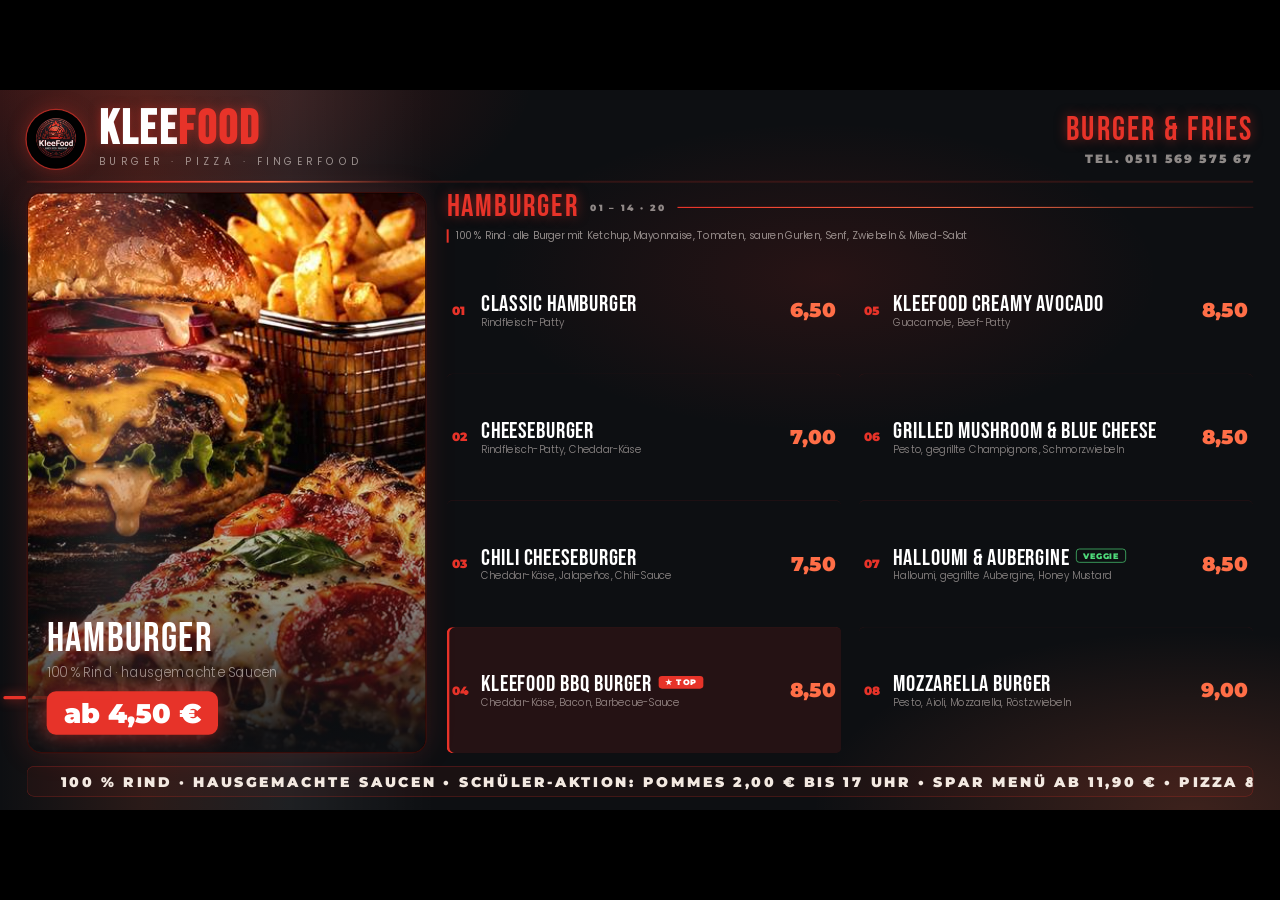
==== commit d4707adc: "Neues Magazin-Design: Foto links, Liste in zwei Spalten, viel Bewegung, volle Flaeche Screens laufen" ====
--- a/screen_left.html
+++ b/screen_left.html
@@ -2,19 +2,20 @@
 <html lang="de">
 <head>
 <meta charset="UTF-8">
-<title>KLEEFOOD – Screen 1 – Burger & Fries</title>
+<title>KLEEFOOD – Screen 1 – Burger &amp; Fries</title>
 <link href="https://fonts.googleapis.com/css2?family=Bebas+Neue&family=Montserrat:wght@800;900&family=Poppins:wght@300;500;600&display=swap" rel="stylesheet">
 <link rel="stylesheet" href="board.css">
 </head>
 <body>
 
-<!-- SCREEN 1 (1920x1080) – Burger & Fries, vier Seiten im Gleichtakt
-     Die Lichtwelle startet hier und läuft weiter auf Screen 2 und 3.
-     Inhalte und Preise stehen in menu.js, das Design in board.css        -->
+<!-- SCREEN 1 (1920x1080) – Burger, Smash, Beilagen
+     Magazin-Aufbau: links ein großes Foto, rechts die Liste in zwei Spalten.
+     Dieser Screen läuft für sich, unabhängig von den anderen beiden.
+     Inhalte und Preise stehen in menu.js, das Aussehen in board.css       -->
 
 <div id="stage" class="quer">
-  <div id="gitter"></div>
-  <div id="welle"></div>
+  <div id="glut"></div>
+  <div id="streifen"></div>
 
   <header>
     <img class="logo" src="logo.jpg" alt="KleeFood">
@@ -27,6 +28,7 @@
       <div class="klein" id="tel"></div>
     </div>
   </header>
+  <div class="kopflinie"><i></i></div>
 
   <div id="seiten"></div>
   <div id="punkte"></div>
@@ -34,7 +36,7 @@
   <footer><div id="laufband"></div></footer>
 </div>
 
-<script>var SCREEN = 1;</script>
+<script>var SEITE_S = 13;</script>
 <script src="menu.js"></script>
 <script src="board.js"></script>
 <script>
@@ -43,19 +45,20 @@
 
 starten([
   /* Seite 1 – Hamburger 01 bis 08 */
-  tafel(block(MENU.hamburger, 0, 8)),
+  seite(foto('fotos/hero.jpg', 'HAMBURGER', '100 % Rind · hausgemachte Saucen', 'ab 4,50 €'),
+        block(MENU.hamburger, 0, 8)),
 
-  /* Seite 2 – Hamburger 09 bis 14 und 20 */
-  tafel(block(MENU.hamburger, 8)),
+  /* Seite 2 – Hamburger 09 bis 20 */
+  seite(foto('fotos/menu2.jpg', 'DOUBLE SMASH', 'Zwei Patties · Cheddar · Pommes', 'ab 6,00 €'),
+        block(MENU.hamburger, 8)),
 
-  /* Seite 3 – Smash Burger, Schüler-Aktion und das Foto */
-  tafel(block(MENU.smash) + aktionBlock()) +
-  tafel(bildBlock('fotos/hero.jpg', 'BURGER &amp; FRIES',
-                  '100 % Rind · hausgemachte Saucen', 'ab 4,50 €', 760)),
+  /* Seite 3 – Smash Burger und die Schüler-Aktion */
+  seite(foto('fotos/menu1.jpg', 'SMASH BURGER', 'Frisch auf der Platte gepresst', 'ab 4,50 €'),
+        blockEinspaltig(MENU.smash) + aktionBlock()),
 
-  /* Seite 4 – Beilagen und Spar Menü */
-  tafel(block(MENU.beilagen)) +
-  tafel(sparBlock())
+  /* Seite 4 – Beilagen */
+  seite(foto('fotos/menu3.jpg', 'BEILAGEN', 'Pommes, Wedges & mehr', 'ab 3,00 €'),
+        block(MENU.beilagen))
 ]);
 </script>
 </body>
--- a/board.css
+++ b/board.css
@@ -1,344 +1,374 @@
 /* ============================================================================
-   KLEEFOOD – NEON-NACHT
-   Gemeinsames Design für alle drei Screens.
-
-   Leuchten ausschließlich über STATISCHE box-shadow / text-shadow: die werden
-   einmal gezeichnet und kosten danach nichts. Bewegt wird nur mit transform
-   und opacity. Kein filter, kein inset, kein flex-gap, kein place-items,
-   kein mask-image – der Silk-Browser älterer Fire TV Sticks kennt das nicht.
+   KLEEFOOD – TV-MENÜBOARD, MAGAZIN-DESIGN
+   Komplett neu aufgebaut.
+
+   Aufbau je Seite: links ein großes stehendes Foto, rechts die Liste in zwei
+   Spalten. Wie eine aufgeschlagene Speisekarte.
+
+   Farben wie auf dem Aufsteller: schwarzer Grund, Rot, Rot-Orange, Creme.
+
+   Bewegung: dauernd etwas in Bewegung. Alles läuft ausschließlich über
+   transform und opacity – das erledigt die Grafikeinheit, der Fire TV Stick
+   muss dafür nichts neu zeichnen.
+
+   Bewusst NICHT benutzt, weil der Silk-Browser älterer Fire TV Sticks das
+   nicht kennt: inset, flex-gap, place-items, mask-image, filter,
+   backdrop-filter, aspect-ratio.
    ========================================================================= */
 
 :root{
-  --nacht:   #05060a;
-  --panel:   #0a0d14;
-  --cyan:    #19E7FF;
-  --limone:  #D7FF3E;
-  --magenta: #FF2D95;
-  --weiss:   #ffffff;
-  --grau:    rgba(214,238,255,.58);
-  --linie:   rgba(25,231,255,.20);
+  /* Farben vom KleeFood-Aufsteller */
+  --nacht:  #0D0F12;
+  --panel:  #14181d;
+  --panel2: #191e24;
+  --rot:    #E73329;
+  --orange: #FF6E47;
+  --creme:  #F3E9E1;
+  --weiss:  #ffffff;
+  --grau:   rgba(236,226,220,.58);
+  --linie:  rgba(231,51,41,.24);
+  --gruen:  #4FD97A;
 }
 
 *{margin:0;padding:0;box-sizing:border-box;}
 html,body{width:100%;height:100%;overflow:hidden;background:#000;}
 
-/* ----------------------------------------------------------------- Bühne */
+/* ------------------------------------------------------------------ Bühne */
 #stage{
   position:absolute;top:50%;left:50%;
   transform-origin:center center;overflow:hidden;
   font-family:'Poppins',system-ui,Arial,sans-serif;color:var(--weiss);
+  background:var(--nacht);
+  display:flex;flex-direction:column;
+}
+#stage.quer{width:1920px;height:1080px;margin:-540px 0 0 -960px;padding:22px 40px 16px;}
+#stage.hoch{width:1080px;height:1920px;margin:-960px 0 0 -540px;padding:30px 42px 24px;}
+
+/* Alles Inhaltliche liegt über den beiden Bewegungsebenen */
+#stage > *:not(#glut):not(#streifen){position:relative;z-index:1;}
+
+/* Bewegung 1 – Glut im Hintergrund, driftet unablässig sehr langsam */
+#glut{
+  position:absolute;top:-10%;left:-10%;right:-10%;bottom:-10%;z-index:0;
   background:
-    radial-gradient(60% 46% at 12% 0%,  rgba(25,231,255,.10), transparent 60%),
-    radial-gradient(54% 42% at 92% 100%,rgba(255,45,149,.10), transparent 60%),
-    var(--nacht);
-  display:flex;flex-direction:column;
-}
-#stage.quer{width:1920px;height:1080px;margin:-540px 0 0 -960px;padding:20px 40px 0;}
-#stage.hoch{width:1080px;height:1920px;margin:-960px 0 0 -540px;padding:30px 40px 24px;}
-
-/* Feines Raster im Hintergrund – steht still, gibt nur Tiefe */
-#gitter{
-  position:absolute;top:0;left:0;right:0;bottom:0;z-index:0;opacity:.5;
-  background-image:
-    linear-gradient(rgba(25,231,255,.055) 1px, transparent 1px),
-    linear-gradient(90deg, rgba(25,231,255,.055) 1px, transparent 1px);
-  background-size:84px 84px;
-}
-
-/* ------------------------------------------ Lichtwelle (Screen 1 → 2 → 3) */
-/* Ein einziges Element je Screen. Es fährt in den ersten 13 % des
-   12-Sekunden-Takts quer durchs Bild und wartet danach außerhalb. So trägt
-   eine einzige Animation Bewegung und Pause, und ein negatives
-   animation-delay aus der Uhrzeit genügt, um alle drei auszurichten.       */
-#welle{
-  position:absolute;top:-18%;left:0;width:46%;bottom:-18%;z-index:5;pointer-events:none;
-  background:linear-gradient(100deg,
-    rgba(25,231,255,0) 0%,
-    rgba(25,231,255,.13) 38%,
-    rgba(215,255,62,.22) 52%,
-    rgba(25,231,255,.13) 66%,
-    rgba(25,231,255,0) 100%);
-  transform:translate3d(-120%,0,0) skewX(-14deg);
-  animation:welle 12s linear infinite;
-}
-@keyframes welle{
-  0%   {transform:translate3d(-120%,0,0) skewX(-14deg);}
-  13%  {transform:translate3d(270%,0,0)  skewX(-14deg);}
-  100% {transform:translate3d(270%,0,0)  skewX(-14deg);}
-}
-
-#stage > *:not(#gitter):not(#welle):not(#punkte){position:relative;z-index:1;}
-
-/* ------------------------------------------------------------------ Kopf */
-header{display:flex;align-items:center;flex:none;height:96px;}
+    radial-gradient(44% 36% at 16% 6%,  rgba(231,51,41,.26), transparent 62%),
+    radial-gradient(40% 34% at 86% 92%, rgba(255,110,71,.20), transparent 62%),
+    radial-gradient(34% 28% at 62% 30%, rgba(231,51,41,.12), transparent 64%);
+  animation:glutdrift 34s ease-in-out infinite alternate;
+}
+@keyframes glutdrift{
+  from{transform:translate3d(-26px,-18px,0) scale(1.02);}
+  to  {transform:translate3d( 26px, 18px,0) scale(1.09);}
+}
+
+/* Bewegung 2 – Lichtstreifen wischt schräg über die ganze Fläche */
+#streifen{
+  position:absolute;top:-30%;left:0;width:34%;height:160%;z-index:0;
+  background:linear-gradient(90deg,transparent,rgba(255,110,71,.12),rgba(255,255,255,.07),transparent);
+  animation:wisch 9s linear infinite;
+}
+@keyframes wisch{
+  0%  {transform:translate3d(-130%,0,0) skewX(-16deg);}
+  55% {transform:translate3d(330%,0,0)  skewX(-16deg);}
+  100%{transform:translate3d(330%,0,0)  skewX(-16deg);}
+}
+
+/* ------------------------------------------------------------------- Kopf */
+header{display:flex;align-items:center;flex:none;height:104px;}
 header .logo{
-  width:80px;height:80px;flex:none;border-radius:50%;object-fit:cover;margin-right:20px;
-  box-shadow:0 0 0 2px rgba(25,231,255,.55), 0 0 26px rgba(25,231,255,.35);
-}
+  width:88px;height:88px;flex:none;border-radius:50%;object-fit:cover;margin-right:20px;
+  box-shadow:0 0 0 2px rgba(231,51,41,.6), 0 0 28px rgba(231,51,41,.35);
+  animation:logopuls 6s ease-in-out infinite alternate;
+}
+@keyframes logopuls{from{transform:scale(1);}to{transform:scale(1.05);}}
+
 .marke h1{
-  font-family:'Bebas Neue',sans-serif;font-size:66px;line-height:.86;letter-spacing:5px;color:var(--weiss);
-  text-shadow:0 0 14px rgba(25,231,255,.55), 0 0 42px rgba(25,231,255,.30);
-}
-.marke h1 em{font-style:normal;color:var(--cyan);}
-.marke p{font-size:14px;letter-spacing:7px;text-transform:uppercase;color:var(--grau);margin-top:6px;}
+  font-family:'Bebas Neue',sans-serif;font-size:70px;line-height:.86;letter-spacing:4px;
+  color:var(--weiss);text-shadow:0 0 16px rgba(231,51,41,.5);
+}
+.marke h1 em{font-style:normal;color:var(--rot);}
+.marke p{font-size:15px;letter-spacing:7px;text-transform:uppercase;color:var(--grau);margin-top:5px;}
 
 .kopf-rechts{margin-left:auto;text-align:right;}
 .kopf-rechts .gross{
-  font-family:'Bebas Neue',sans-serif;font-size:44px;letter-spacing:3px;line-height:1;color:var(--cyan);
-  text-shadow:0 0 16px rgba(25,231,255,.55);
+  font-family:'Bebas Neue',sans-serif;font-size:50px;letter-spacing:3px;line-height:1;color:var(--rot);
+  text-shadow:0 0 18px rgba(231,51,41,.5);
 }
 .kopf-rechts .klein{
-  font-family:'Montserrat',sans-serif;font-size:17px;font-weight:900;letter-spacing:3px;
+  font-family:'Montserrat',sans-serif;font-size:18px;font-weight:900;letter-spacing:3px;
   color:var(--grau);margin-top:7px;
 }
 
-/* ---------------------------------------------------- Seiten im Gleichtakt */
-#seiten{position:relative;flex:1;min-height:0;margin-top:8px;}
+/* Dünner Leuchtstrich unter dem Kopf, der dauernd durchläuft */
+.kopflinie{
+  flex:none;height:3px;margin-top:10px;overflow:hidden;background:rgba(231,51,41,.16);border-radius:3px;
+}
+.kopflinie i{
+  display:block;width:30%;height:100%;border-radius:3px;
+  background:linear-gradient(90deg,transparent,var(--rot),var(--orange),transparent);
+  animation:linielauf 7s linear infinite;
+}
+@keyframes linielauf{
+  from{transform:translate3d(-110%,0,0);}
+  to  {transform:translate3d(440%,0,0);}
+}
+
+/* ------------------------------------------------------------- Seitenlauf */
+#seiten{position:relative;flex:1;min-height:0;margin-top:14px;}
 .seite{
   position:absolute;top:0;left:0;right:0;bottom:0;
-  display:flex;opacity:0;visibility:hidden;transition:opacity .55s ease;
+  opacity:0;visibility:hidden;transition:opacity .5s ease;
 }
 .seite.aktiv{opacity:1;visibility:visible;}
-.seite > * + *{margin-left:20px;}
-
-/* Neon-Tafel */
-.tafel{
-  flex:1 1 0%;min-width:0;display:flex;flex-direction:column;overflow:hidden;
-  background:var(--panel);border:2px solid var(--linie);border-radius:20px;padding:16px 22px 10px;
-  box-shadow:0 0 0 1px rgba(25,231,255,.10), 0 0 44px rgba(25,231,255,.10) inset;
-}
-.seite.aktiv .tafel{animation:hoch .6s cubic-bezier(.22,1,.36,1) both;}
-.seite.aktiv .tafel + .tafel{animation-delay:.1s;}
-@keyframes hoch{from{opacity:0;transform:translate3d(0,30px,0);} to{opacity:1;transform:none;}}
-
-/* --------------------------------------------------------- Kategorie-Kopf */
+
+/* Magazin: links Foto, rechts Liste */
+.buehne{height:100%;display:flex;}
+
+/* ----------------------------------------------------------- Foto-Spalte */
+.fotospalte{
+  width:600px;flex:none;margin-right:30px;position:relative;overflow:hidden;
+  border-radius:22px;background:#000;border:2px solid var(--linie);
+  box-shadow:0 0 44px rgba(231,51,41,.16);
+}
+.seite.aktiv .fotospalte{animation:fotorein .7s cubic-bezier(.22,1,.36,1) both;}
+@keyframes fotorein{
+  from{opacity:0;transform:translate3d(-40px,0,0);}
+  to  {opacity:1;transform:none;}
+}
+
+/* Bewegung 3 – das Foto wandert und zoomt ohne Unterbrechung */
+.fotospalte .foto{
+  position:absolute;top:0;left:0;right:0;bottom:0;
+  background-position:center;background-size:cover;background-repeat:no-repeat;
+  animation:kenburns 26s ease-in-out infinite alternate;
+}
+@keyframes kenburns{
+  from{transform:scale(1.04) translate3d(0,0,0);}
+  to  {transform:scale(1.18) translate3d(-26px,-16px,0);}
+}
+
+/* Bewegung 4 – Glanz wandert schräg über das Foto */
+.fotospalte .glanz{
+  position:absolute;top:-30%;left:0;width:46%;height:160%;
+  background:linear-gradient(90deg,transparent,rgba(255,255,255,.16),transparent);
+  animation:glanzlauf 7s ease-in-out infinite;
+}
+@keyframes glanzlauf{
+  0%  {transform:translate3d(-150%,0,0) skewX(-18deg);}
+  48% {transform:translate3d(260%,0,0)  skewX(-18deg);}
+  100%{transform:translate3d(260%,0,0)  skewX(-18deg);}
+}
+
+.fotospalte .blende{
+  position:absolute;top:0;left:0;right:0;bottom:0;
+  background:linear-gradient(0deg,rgba(13,15,18,.96) 0%,rgba(13,15,18,.18) 44%,transparent 68%);
+}
+.fotospalte .text{position:absolute;left:28px;right:28px;bottom:26px;}
+.fotospalte .t{
+  font-family:'Bebas Neue',sans-serif;font-size:62px;line-height:.98;letter-spacing:2px;
+  text-shadow:0 0 22px rgba(231,51,41,.5);
+}
+.fotospalte .u{
+  font-weight:300;font-size:20px;color:var(--grau);margin-top:6px;line-height:1.25;
+}
+.fotospalte .p{
+  display:inline-block;margin-top:16px;
+  font-family:'Montserrat',sans-serif;font-weight:900;font-size:40px;color:var(--weiss);
+  background:var(--rot);padding:8px 26px;border-radius:14px;
+  box-shadow:0 0 34px rgba(231,51,41,.6);
+  animation:preispuls 3.2s ease-in-out infinite alternate;
+}
+@keyframes preispuls{
+  from{transform:scale(1);}
+  to  {transform:scale(1.06);}
+}
+
+/* ---------------------------------------------------------- Listen-Spalte */
+.listespalte{flex:1;min-width:0;display:flex;flex-direction:column;}
+.listespalte > * + *{margin-top:18px;}
+
+.block{flex:1 1 auto;min-height:0;display:flex;flex-direction:column;}
+
+/* Kategorie-Kopf mit Balken, der beim Seitenwechsel aufzieht */
 .kopfzeile{display:flex;align-items:center;flex:none;margin-bottom:10px;}
-.block + .block .kopfzeile{margin-top:16px;}
-.neonschild{
-  flex:none;border:2px solid var(--cyan);border-radius:12px;padding:5px 22px;
-  box-shadow:0 0 18px rgba(25,231,255,.45), 0 0 34px rgba(25,231,255,.20) inset;
-}
-.neonschild span{
-  font-family:'Bebas Neue',sans-serif;font-size:40px;letter-spacing:3px;line-height:1.1;color:var(--cyan);
-  text-shadow:0 0 14px rgba(25,231,255,.75);
+.titel{
+  font-family:'Bebas Neue',sans-serif;font-size:46px;letter-spacing:3px;line-height:1;
+  color:var(--rot);flex:none;text-shadow:0 0 18px rgba(231,51,41,.5);
 }
 .nummern{
-  font-family:'Montserrat',sans-serif;font-size:13px;font-weight:900;letter-spacing:3px;
-  color:var(--grau);margin-left:16px;white-space:nowrap;
-}
-.strich{flex:1;height:2px;background:linear-gradient(90deg,rgba(25,231,255,.45),transparent);margin-left:16px;}
+  font-family:'Montserrat',sans-serif;font-size:14px;font-weight:900;letter-spacing:3px;
+  color:var(--grau);margin-left:16px;white-space:nowrap;flex:none;
+}
+.strich{flex:1;height:2px;margin-left:16px;overflow:hidden;background:rgba(231,51,41,.18);}
+.strich i{
+  display:block;height:100%;background:linear-gradient(90deg,var(--rot),var(--orange),transparent);
+  transform-origin:left center;
+}
+.seite.aktiv .strich i{animation:strichauf .9s cubic-bezier(.22,1,.36,1) .15s both;}
+@keyframes strichauf{from{transform:scaleX(0);}to{transform:scaleX(1);}}
+
 .groessen{display:flex;margin-left:16px;flex:none;}
 .groessen span{
-  width:104px;text-align:right;font-family:'Montserrat',sans-serif;font-size:14px;font-weight:900;
-  letter-spacing:2px;color:var(--cyan);text-transform:uppercase;
+  width:98px;text-align:right;font-family:'Montserrat',sans-serif;font-size:14px;font-weight:900;
+  letter-spacing:2px;color:var(--orange);text-transform:uppercase;
 }
 .groessen span + span{margin-left:12px;}
 
 .hinweis{
-  font-size:15px;line-height:1.35;color:var(--grau);
-  border-left:3px solid var(--cyan);padding-left:11px;margin-bottom:8px;
+  flex:none;font-size:15px;line-height:1.3;color:var(--grau);
+  border-left:3px solid var(--rot);padding-left:11px;margin-bottom:8px;
 }
 .fuss{
-  font-family:'Montserrat',sans-serif;font-size:17px;font-weight:900;letter-spacing:2px;
-  color:var(--limone);padding-top:10px;text-shadow:0 0 12px rgba(215,255,62,.5);
-}
+  flex:none;font-family:'Montserrat',sans-serif;font-size:16px;font-weight:900;letter-spacing:2px;
+  color:var(--orange);padding-top:8px;
+}
+
+/* Zwei Spalten nebeneinander – das Magazin-Prinzip */
+.spalten{flex:1 1 auto;min-height:0;display:flex;}
+.spalte{flex:1 1 0%;min-width:0;display:flex;flex-direction:column;}
+.spalte + .spalte{margin-left:26px;}
 
 /* ---------------------------------------------------------------- Gericht */
-.block{display:flex;flex-direction:column;flex:1 1 auto;min-height:0;}
-.zeile{display:flex;align-items:center;padding:5px 2px;position:relative;flex:1 1 auto;min-height:0;}
-.zeile + .zeile{border-top:1px solid rgba(25,231,255,.12);}
-.seite.aktiv .zeile{animation:rein .45s ease-out calc(.2s + var(--i,0) * .05s) both;}
-@keyframes rein{from{opacity:0;transform:translate3d(0,18px,0);} to{opacity:1;transform:none;}}
+.zeile{
+  display:flex;align-items:center;flex:1 1 auto;min-height:0;
+  padding:4px 8px;border-radius:9px;position:relative;
+}
+.zeile + .zeile{border-top:1px solid rgba(231,51,41,.11);}
+
+/* Bewegung 5 – beim Seitenwechsel laufen die Zeilen nacheinander ein */
+.seite.aktiv .zeile{animation:zeilerein .5s cubic-bezier(.22,1,.36,1) calc(.18s + var(--i,0) * .05s) both;}
+@keyframes zeilerein{
+  from{opacity:0;transform:translate3d(26px,0,0);}
+  to  {opacity:1;transform:none;}
+}
 
 .zeile .nr{
-  font-family:'Montserrat',sans-serif;font-weight:900;font-size:20px;color:var(--cyan);
-  width:38px;flex:none;margin-right:10px;
+  font-family:'Montserrat',sans-serif;font-weight:900;font-size:18px;color:var(--rot);
+  width:34px;flex:none;margin-right:10px;
 }
 .zeile .text{flex:1;min-width:0;}
-.zeile .name{font-family:'Bebas Neue',sans-serif;font-size:44px;letter-spacing:1px;line-height:1.02;}
-.zeile .zutaten{font-size:19px;font-weight:300;color:var(--grau);line-height:1.22;margin-top:2px;}
+.zeile .name{font-family:'Bebas Neue',sans-serif;font-size:34px;letter-spacing:1px;line-height:1.04;}
+.zeile .zutaten{font-size:15px;font-weight:300;color:var(--grau);line-height:1.2;margin-top:1px;}
 .zeile .preis{
-  font-family:'Montserrat',sans-serif;font-weight:900;font-size:40px;color:var(--limone);
-  text-shadow:0 0 16px rgba(215,255,62,.45);
-  width:104px;text-align:right;flex:none;white-space:nowrap;margin-left:12px;
-}
-.zeile .preis.zwei{color:var(--weiss);text-shadow:0 0 14px rgba(255,255,255,.3);}
-
-.zeile.top{
-  background:rgba(255,45,149,.09);border-radius:10px;
-  box-shadow:inset 4px 0 0 var(--magenta), 0 0 26px rgba(255,45,149,.14);
-}
-.zeile.top .nr{color:var(--magenta);padding-left:6px;}
+  font-family:'Montserrat',sans-serif;font-weight:900;font-size:30px;color:var(--orange);
+  width:98px;text-align:right;flex:none;white-space:nowrap;margin-left:12px;
+}
+.zeile .preis.zwei{color:var(--weiss);}
+
+/* Bestseller – Hintergrund atmet leicht */
+.zeile.top{background:rgba(231,51,41,.11);box-shadow:inset 4px 0 0 var(--rot);}
+.seite.aktiv .zeile.top{animation:zeilerein .5s cubic-bezier(.22,1,.36,1) calc(.18s + var(--i,0) * .05s) both,
+                                  topatmen 4s ease-in-out 1s infinite alternate;}
+@keyframes topatmen{
+  from{box-shadow:inset 4px 0 0 var(--rot), 0 0 0 rgba(231,51,41,0);}
+  to  {box-shadow:inset 4px 0 0 var(--rot), 0 0 30px rgba(231,51,41,.3);}
+}
 
 .schild{
-  font-family:'Montserrat',sans-serif;font-size:13px;font-weight:900;letter-spacing:1.4px;
-  padding:3px 10px;border-radius:5px;margin-left:12px;vertical-align:middle;white-space:nowrap;
-}
-.schild.top{background:var(--magenta);color:#fff;box-shadow:0 0 16px rgba(255,45,149,.6);}
-.schild.veg{border:1px solid var(--limone);color:var(--limone);}
-.schild.neu{background:var(--limone);color:#0a0d14;box-shadow:0 0 16px rgba(215,255,62,.6);}
-
-/* ------------------------------------------------------------- Bildfenster */
-.bild{
-  position:relative;flex:none;border-radius:18px;overflow:hidden;background:#000;
-  border:2px solid var(--linie);box-shadow:0 0 30px rgba(25,231,255,.14);
-}
-.bild .foto{
-  position:absolute;top:0;left:0;right:0;bottom:0;
-  background-position:center;background-size:cover;background-repeat:no-repeat;
-  animation:atmen 24s ease-in-out infinite alternate;
-}
-@keyframes atmen{
-  from{transform:scale(1.02) translate3d(0,0,0);}
-  to  {transform:scale(1.10) translate3d(-12px,-7px,0);}
-}
-.bild .schatten{
-  position:absolute;top:0;left:0;right:0;bottom:0;
-  background:linear-gradient(0deg,rgba(5,6,10,.95) 0%,rgba(5,6,10,.12) 48%,transparent 72%);
-}
-.bild .text{position:absolute;left:20px;right:20px;bottom:16px;display:flex;align-items:flex-end;}
-.bild .text .t{
-  font-family:'Bebas Neue',sans-serif;font-size:44px;line-height:1;letter-spacing:2px;
-  text-shadow:0 0 18px rgba(25,231,255,.5);
-}
-.bild .text .t b{
-  display:block;font-family:'Poppins',sans-serif;font-weight:300;font-size:17px;
-  color:var(--grau);letter-spacing:0;margin-top:4px;text-shadow:none;
-}
-.bild .text .p{
-  margin-left:auto;font-family:'Montserrat',sans-serif;font-weight:900;font-size:34px;
-  color:#05060a;background:var(--limone);padding:7px 20px;border-radius:10px;white-space:nowrap;
-  box-shadow:0 0 26px rgba(215,255,62,.55);
-}
-
-/* ----------------------------------------------------------- Schüler-Aktion */
+  font-family:'Montserrat',sans-serif;font-size:12px;font-weight:900;letter-spacing:1.3px;
+  padding:2px 9px;border-radius:5px;margin-left:10px;vertical-align:middle;white-space:nowrap;
+}
+.schild.top{background:var(--rot);color:#fff;}
+.schild.veg{border:1px solid var(--gruen);color:var(--gruen);}
+.schild.neu{background:var(--orange);color:#14181d;}
+
+/* ------------------------------------------------------------ Dips, Raster */
+.dipraster{flex:1 1 auto;min-height:0;display:flex;flex-wrap:wrap;}
+.dip{
+  width:50%;display:flex;align-items:baseline;padding:5px 16px 5px 0;
+  font-size:21px;color:rgba(255,255,255,.88);
+}
+.seite.aktiv .dip{animation:zeilerein .5s cubic-bezier(.22,1,.36,1) calc(.22s + var(--i,0) * .045s) both;}
+.dip span{flex:1;min-width:0;overflow:hidden;text-overflow:ellipsis;white-space:nowrap;}
+.dip b{font-family:'Montserrat',sans-serif;font-weight:900;font-size:22px;color:var(--orange);margin-left:10px;}
+
+/* ------------------------------------------------------------ Schüler-Aktion */
 .aktion{
-  flex:none;display:flex;align-items:center;flex-wrap:wrap;margin-top:12px;
-  border:2px solid var(--limone);border-radius:14px;padding:12px 18px;
-  background:rgba(215,255,62,.07);box-shadow:0 0 26px rgba(215,255,62,.18);
-}
-.aktion .k{font-family:'Montserrat',sans-serif;font-weight:900;font-size:14px;letter-spacing:3px;color:var(--limone);}
-.aktion .w{
-  font-family:'Bebas Neue',sans-serif;font-size:40px;letter-spacing:2px;color:var(--weiss);margin:0 16px;
-  text-shadow:0 0 14px rgba(215,255,62,.5);
-}
-.aktion .p{
-  font-family:'Montserrat',sans-serif;font-weight:900;font-size:34px;color:var(--limone);
-  text-shadow:0 0 16px rgba(215,255,62,.5);
-}
-.aktion .i{min-width:100%;margin-top:4px;font-size:15px;color:var(--grau);}
-
-/* ---------------------------------------------------------------- Spar Menü */
-.sparkopf{display:flex;align-items:baseline;flex:none;margin-bottom:8px;}
-.sparkopf .t{
-  font-family:'Bebas Neue',sans-serif;font-size:46px;letter-spacing:3px;line-height:1;
-  text-shadow:0 0 16px rgba(25,231,255,.5);
-}
-.sparkopf .t em{font-style:normal;color:var(--cyan);}
-.sparkopf .ab{
-  margin-left:auto;font-family:'Montserrat',sans-serif;font-weight:900;font-size:26px;color:var(--limone);
-  text-shadow:0 0 14px rgba(215,255,62,.5);
-}
-.sparinfo{font-size:14px;letter-spacing:2px;text-transform:uppercase;color:var(--grau);margin-bottom:8px;}
-.sparzeile{display:flex;align-items:center;padding:10px 2px;border-top:1px solid rgba(25,231,255,.12);flex:1 1 auto;}
-.seite.aktiv .sparzeile{animation:rein .45s ease-out calc(.25s + var(--i,0) * .08s) both;}
-.sparzeile .text{flex:1;min-width:0;}
-.sparzeile .name{font-family:'Bebas Neue',sans-serif;font-size:40px;letter-spacing:1.5px;line-height:1.05;}
-.sparzeile .zutaten{font-size:17px;font-weight:300;color:var(--grau);line-height:1.25;margin-top:3px;}
-.sparzeile .preis{
-  font-family:'Montserrat',sans-serif;font-weight:900;font-size:34px;color:#05060a;
-  background:var(--limone);padding:7px 18px;border-radius:10px;margin-left:14px;white-space:nowrap;
-  box-shadow:0 0 24px rgba(215,255,62,.5);
-}
-
-/* --------------------------------------------------------- Dips, zweispaltig */
-.dipraster{display:flex;flex-wrap:wrap;}
-.dip{width:50%;display:flex;align-items:baseline;padding:9px 18px 9px 0;font-size:26px;color:rgba(255,255,255,.9);}
-.dip span{flex:1;min-width:0;overflow:hidden;text-overflow:ellipsis;white-space:nowrap;}
-.dip b{
-  font-family:'Montserrat',sans-serif;font-weight:900;font-size:28px;color:var(--limone);margin-left:10px;
-  text-shadow:0 0 14px rgba(215,255,62,.45);
-}
+  flex:none;display:flex;align-items:center;flex-wrap:wrap;
+  background:var(--creme);color:#2a1a16;border-radius:14px;padding:12px 20px;
+  box-shadow:0 0 34px rgba(243,233,225,.2);
+}
+.aktion .k{font-family:'Montserrat',sans-serif;font-weight:900;font-size:13px;letter-spacing:2.6px;color:var(--rot);}
+.aktion .w{font-family:'Bebas Neue',sans-serif;font-size:36px;letter-spacing:2px;color:var(--rot);margin:0 14px;}
+.aktion .p{font-family:'Montserrat',sans-serif;font-weight:900;font-size:30px;color:var(--rot);}
+.aktion .i{min-width:100%;margin-top:2px;font-size:13px;color:#6b5a52;}
 
 /* ------------------------------------------------------------------- Fuß */
-footer{flex:none;height:66px;display:flex;align-items:center;padding:10px 0 0;}
+footer{flex:none;height:64px;display:flex;align-items:center;padding:10px 0 0;}
 #laufband{
   flex:1;height:46px;border-radius:11px;overflow:hidden;display:flex;align-items:center;
-  border:2px solid rgba(25,231,255,.28);background:rgba(25,231,255,.05);
-}
-#laufband .band{display:flex;white-space:nowrap;animation:laufen 48s linear infinite;}
+  border:1.5px solid rgba(231,51,41,.3);background:rgba(231,51,41,.06);
+}
+#laufband .band{display:flex;white-space:nowrap;animation:laufen 44s linear infinite;}
 #laufband .band span{
   font-family:'Montserrat',sans-serif;font-weight:900;font-size:21px;letter-spacing:4px;
-  padding:0 50px;text-transform:uppercase;color:var(--cyan);text-shadow:0 0 12px rgba(25,231,255,.5);
+  padding:0 50px;text-transform:uppercase;color:var(--creme);
 }
 @keyframes laufen{from{transform:translate3d(0,0,0);}to{transform:translate3d(-50%,0,0);}}
 
 /* Seitenpunkte */
-#punkte{position:absolute;right:44px;bottom:88px;z-index:6;display:flex;}
-#punkte i{display:block;width:30px;height:5px;border-radius:99px;background:rgba(25,231,255,.22);margin-left:8px;}
-#punkte i.an{background:var(--cyan);box-shadow:0 0 14px rgba(25,231,255,.8);}
-
-/* ===================================================== Screen 3, Hochformat */
+#punkte{position:absolute;right:44px;bottom:86px;z-index:6;display:flex;}
+#punkte i{
+  display:block;width:34px;height:5px;border-radius:99px;background:rgba(231,51,41,.22);margin-left:9px;
+  transition:background .4s ease;
+}
+#punkte i.an{background:var(--rot);box-shadow:0 0 16px rgba(231,51,41,.8);}
+
+/* =========================================================== Screen 3, hoch */
 #stage.hoch header{display:block;text-align:center;height:auto;}
-#stage.hoch header .logo{width:168px;height:168px;margin:0 auto 8px;display:block;}
-#stage.hoch .marke h1{font-size:84px;letter-spacing:6px;}
+#stage.hoch header .logo{width:150px;height:150px;margin:0 auto 8px;display:block;}
+#stage.hoch .marke h1{font-size:88px;letter-spacing:6px;}
 #stage.hoch .marke p{font-size:18px;letter-spacing:9px;}
 
-.hochtitel{flex:none;text-align:center;margin-top:12px;}
+.hochtitel{flex:none;text-align:center;margin-top:8px;}
 .hochtitel .ab{
-  display:inline-block;border:2px solid var(--limone);color:var(--limone);border-radius:999px;
+  display:inline-block;background:var(--rot);color:var(--weiss);border-radius:999px;
   font-family:'Montserrat',sans-serif;font-weight:900;font-size:24px;letter-spacing:6px;padding:8px 32px;
-  box-shadow:0 0 24px rgba(215,255,62,.3);
+  box-shadow:0 0 28px rgba(231,51,41,.5);
 }
 .hochtitel h2{
-  font-family:'Bebas Neue',sans-serif;font-size:118px;letter-spacing:6px;line-height:.92;margin-top:12px;
-  text-shadow:0 0 24px rgba(25,231,255,.55), 0 0 60px rgba(25,231,255,.25);
-}
-.hochtitel h2 em{font-style:normal;color:var(--cyan);}
-.hochtitel p{font-size:26px;font-weight:300;color:var(--grau);margin-top:6px;}
-
-/* Ein Menü groß je Seite */
-.grossmenue{
-  flex:1;min-height:0;display:flex;flex-direction:column;
-  border:2px solid var(--linie);border-radius:24px;overflow:hidden;background:var(--panel);
-  box-shadow:0 0 50px rgba(25,231,255,.12);
-}
-.grossmenue .foto{
-  flex:1;min-height:0;position:relative;
-  background-position:center;background-size:cover;background-repeat:no-repeat;
-}
-.grossmenue .nr{
-  position:absolute;left:24px;top:22px;width:96px;height:96px;border-radius:50%;
-  display:flex;align-items:center;justify-content:center;
-  font-family:'Bebas Neue',sans-serif;font-size:66px;line-height:1;
-  color:#05060a;background:var(--cyan);box-shadow:0 0 34px rgba(25,231,255,.7);
-}
-.grossmenue .neu{position:absolute;right:24px;top:24px;font-size:18px;padding:6px 16px;}
-.grossmenue .unten{flex:none;padding:24px 30px 28px;}
-.grossmenue .name{
-  font-family:'Bebas Neue',sans-serif;font-size:100px;line-height:.94;letter-spacing:3px;
-  text-shadow:0 0 26px rgba(25,231,255,.45);
-}
-.grossmenue .zutaten{font-size:29px;font-weight:300;color:var(--grau);line-height:1.3;margin-top:12px;}
-.grossmenue .preis{
-  display:inline-block;margin-top:18px;
-  font-family:'Montserrat',sans-serif;font-weight:900;font-size:72px;color:#05060a;
-  background:var(--limone);padding:10px 36px;border-radius:16px;
-  box-shadow:0 0 44px rgba(215,255,62,.55);
-}
-
-#hochfuss{flex:none;margin-top:14px;padding-top:12px;border-top:2px solid var(--linie);text-align:center;}
+  font-family:'Bebas Neue',sans-serif;font-size:112px;letter-spacing:5px;line-height:.92;margin-top:10px;
+  text-shadow:0 0 26px rgba(231,51,41,.5);
+}
+.hochtitel h2 em{font-style:normal;color:var(--rot);}
+.hochtitel p{font-size:25px;font-weight:300;color:var(--grau);margin-top:5px;}
+
+/* Hochformat-Magazin: Foto oben, Text darunter, kleine Liste am Fuß */
+#stage.hoch .buehne{flex-direction:column;}
+#stage.hoch .fotospalte{
+  width:auto;flex:1 1 auto;min-height:0;margin:0 0 20px;
+}
+#stage.hoch .fotospalte .t{font-size:86px;}
+#stage.hoch .fotospalte .u{font-size:26px;}
+#stage.hoch .fotospalte .p{font-size:58px;padding:10px 34px;}
+#stage.hoch .listespalte{flex:none;}
+
+/* Die übrigen Menüs klein darunter */
+.kleinliste{display:flex;}
+.kleinmenue{
+  flex:1 1 0%;min-width:0;border:1.5px solid var(--linie);border-radius:14px;
+  background:var(--panel);padding:12px 14px;text-align:center;
+}
+.kleinmenue + .kleinmenue{margin-left:14px;}
+.kleinmenue.an{border-color:var(--rot);background:var(--panel2);box-shadow:0 0 26px rgba(231,51,41,.26);}
+.kleinmenue .n{
+  font-family:'Bebas Neue',sans-serif;font-size:28px;letter-spacing:1px;line-height:1.05;
+  overflow:hidden;text-overflow:ellipsis;white-space:nowrap;
+}
+.kleinmenue .pr{font-family:'Montserrat',sans-serif;font-weight:900;font-size:24px;color:var(--orange);margin-top:4px;}
+.kleinmenue.an .pr{color:var(--rot);}
+
+#hochfuss{flex:none;margin-top:16px;padding-top:14px;border-top:2px solid var(--linie);text-align:center;}
 #hochfuss .zeile1{display:flex;align-items:center;justify-content:center;font-size:22px;color:var(--grau);}
 #hochfuss .zeile1 b{
-  font-family:'Bebas Neue',sans-serif;font-size:34px;letter-spacing:2px;color:var(--limone);margin-right:14px;
-  text-shadow:0 0 14px rgba(215,255,62,.5);
+  font-family:'Bebas Neue',sans-serif;font-size:34px;letter-spacing:2px;color:var(--rot);margin-right:14px;
 }
 #hochfuss .zeile1 span{
-  font-family:'Montserrat',sans-serif;font-weight:900;font-size:26px;color:#05060a;
-  background:var(--limone);padding:4px 16px;border-radius:9px;margin-left:16px;
+  font-family:'Montserrat',sans-serif;font-weight:900;font-size:26px;color:var(--weiss);
+  background:var(--rot);padding:4px 16px;border-radius:10px;margin-left:16px;
 }
 #hochfuss .tel{
-  font-family:'Montserrat',sans-serif;font-weight:900;font-size:26px;letter-spacing:2px;color:var(--cyan);
-  margin-top:10px;text-shadow:0 0 14px rgba(25,231,255,.5);
-}
-#stage.hoch #punkte{position:relative;right:auto;bottom:auto;justify-content:center;margin-top:12px;}
+  font-family:'Montserrat',sans-serif;font-weight:900;font-size:28px;letter-spacing:2px;color:var(--orange);
+  margin-top:10px;
+}
+#stage.hoch #punkte{position:relative;right:auto;bottom:auto;justify-content:center;margin-top:14px;}
